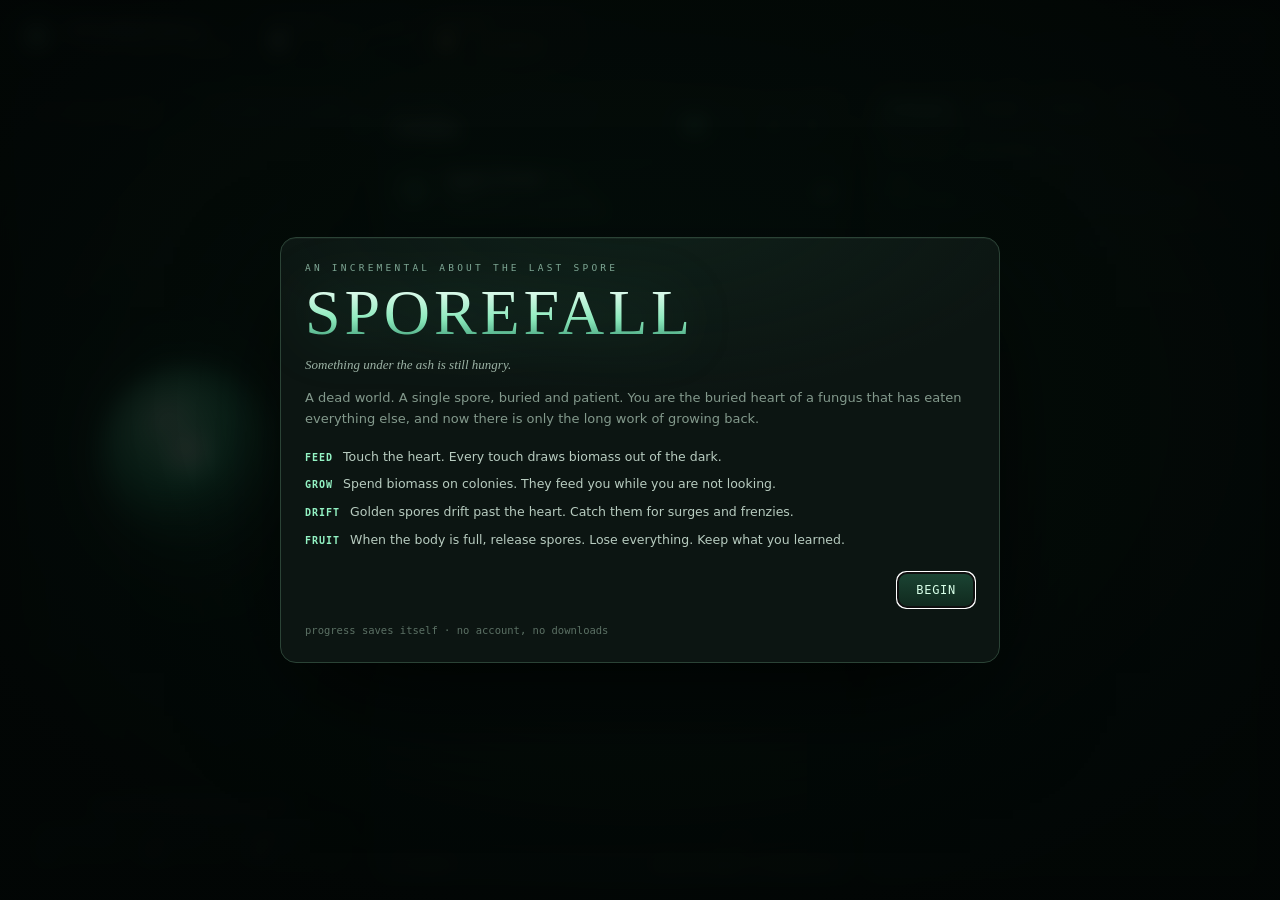
==== index.html @ b8cb83ef "Add SPOREFALL, an idle game about a buried heart The shell, styling, content data, engine, looping s" ====
<!DOCTYPE html>
<html lang="en">
<head>
<meta charset="utf-8" />
<meta name="viewport" content="width=device-width, initial-scale=1, viewport-fit=cover" />
<title>SPOREFALL — the last spore</title>
<meta name="description" content="A browser incremental about a fungus waking beneath a dead world." />
<link rel="stylesheet" href="css/style.css" />
<link rel="icon" href="data:image/svg+xml,%3Csvg xmlns='http://www.w3.org/2000/svg' viewBox='0 0 100 100'%3E%3Ccircle cx='50' cy='50' r='34' fill='%238ef0c0'/%3E%3Ccircle cx='50' cy='50' r='16' fill='%23070b0a'/%3E%3C/svg%3E" />
</head>
<body>

<canvas id="bg" aria-hidden="true"></canvas>
<div class="vignette" aria-hidden="true"></div>

<header class="topbar">
  <div class="brand">
    <div class="brand-mark" aria-hidden="true"><span></span></div>
    <div class="brand-text">
      <h1>SPOREFALL</h1>
      <p id="brandSub">a dead world, waking</p>
    </div>
  </div>

  <div class="resources">
    <div class="res res-main">
      <span class="res-label">Biomass</span>
      <strong id="biomass">0</strong>
      <span class="res-sub"><span id="bps">0</span>/s</span>
    </div>
    <div class="res res-spore" id="sporeWrap">
      <span class="res-label">Spores</span>
      <strong id="spores">0</strong>
      <span class="res-sub" id="sporeSub">permanent</span>
    </div>
  </div>

  <div class="top-actions">
    <div id="frenzyBadge" class="badge frenzy hidden"></div>
    <button id="autoBadge" class="badge ghost hidden" title="Auto-buy is active">auto</button>
    <button id="soundBtn" class="icon-btn" aria-label="Toggle sound and music" title="Toggle sound and music">♪</button>
    <button id="menuBtn" class="icon-btn" aria-label="Menu" title="Menu">⋯</button>
  </div>
</header>

<main class="layout">
  <!-- ── click stage ─────────────────────────────────────────────── -->
  <section class="panel stage" id="stage" aria-label="Feed the network">
    <div class="stage-top">
      <div class="eyebrow">the buried heart</div>
      <div class="stage-note" id="stageNote">tap the heart to feed</div>
    </div>

    <button class="orb-wrap" id="orb" aria-label="Feed the buried heart">
      <span class="orb-ring ring-1"></span>
      <span class="orb-ring ring-2"></span>
      <span class="orb-ring ring-3"></span>
      <span class="orb">
        <svg class="garden" id="garden" viewBox="0 0 200 200" aria-hidden="true"></svg>
        <span class="orb-core"></span>
        <span class="orb-vein v1"></span>
        <span class="orb-vein v2"></span>
        <span class="orb-vein v3"></span>
      </span>
    </button>

    <div class="whisper" id="whisper" aria-hidden="true"></div>

    <div class="stage-bottom">
      <div class="stat-chip"><span>click power</span><b id="clickPower">1</b></div>
      <div class="stat-chip"><span>colonies</span><b id="colonyCount">0</b></div>
      <div class="stat-chip"><span>drift</span><b id="driftCount">0</b></div>
    </div>

    <div class="drift-layer" id="driftLayer" aria-hidden="true"></div>
    <div class="float-layer" id="floatLayer" aria-hidden="true"></div>
  </section>

  <!-- ── colonies ────────────────────────────────────────────────── -->
  <section class="panel colonies" aria-label="Colonies">
    <div class="panel-head">
      <div>
        <div class="eyebrow">the body</div>
        <h2>Colonies</h2>
      </div>
      <div class="buy-modes" id="buyModes" role="group" aria-label="Buy amount">
        <button data-amount="1" class="active">×1</button>
        <button data-amount="10">×10</button>
        <button data-amount="100">×100</button>
        <button data-amount="max">MAX</button>
      </div>
    </div>
    <div class="colony-list" id="colonyList"></div>
    <div class="panel-foot" id="colonyFoot"></div>
  </section>

  <!-- ── side panel ──────────────────────────────────────────────── -->
  <aside class="panel side" aria-label="Upgrades, mutations and spores">
    <div class="tabs" id="tabs" role="tablist">
      <button class="tab active" data-tab="upgrades" role="tab">Upgrades</button>
      <button class="tab" data-tab="mutations" role="tab">Strain<span class="dot hidden"></span></button>
      <button class="tab" data-tab="spores" role="tab">Spores<span class="dot hidden"></span></button>
      <button class="tab" data-tab="goals" role="tab">Record</button>
    </div>

    <div class="tab-body" id="tabBody">
      <div class="tab-pane active" data-pane="upgrades">
        <div class="pane-note" id="upgradeNote">growth leaves scars worth keeping</div>
        <div class="upgrade-grid" id="upgradeList"></div>
      </div>

      <div class="tab-pane" data-pane="mutations">
        <div class="pane-note">the strain remembers what the body forgets</div>
        <div id="mutationList" class="mutation-list"></div>
      </div>

      <div class="tab-pane" data-pane="spores">
        <div class="fruit-box" id="fruitBox"></div>
        <div class="pane-note">spent on things the next body will know</div>
        <div class="spore-grid" id="sporeList"></div>
      </div>

      <div class="tab-pane" data-pane="goals">
        <div class="pane-note">what the world left behind</div>
        <div id="goalList" class="goal-list"></div>
        <div class="stats-block" id="statsBlock"></div>
      </div>
    </div>
  </aside>
</main>

<div class="toasts" id="toasts" aria-live="polite"></div>
<div class="modal-root" id="modalRoot" aria-hidden="true"></div>

<audio id="music" src="audio/sporefall.mp3" loop preload="auto"></audio>

<script src="js/data.js"></script>
<script src="js/game.js"></script>
</body>
</html>
---- css/style.css ----
/* ─────────────────────────────────────────────────────────────
   SPOREFALL — visual system
   ───────────────────────────────────────────────────────────── */

:root {
  --bg: #050908;
  --bg-2: #08110d;
  --panel: rgba(13, 22, 18, 0.74);
  --panel-solid: #0c1512;
  --line: #213229;
  --line-soft: #182620;
  --text: #e4efe8;
  --dim: #83998c;
  --dimmer: #5b7064;
  --green: #93f2c3;
  --green-2: #55c997;
  --green-3: #2d7d5f;
  --gold: #eacb85;
  --rust: #d9846b;
  --serif: "Iowan Old Style", "Palatino Linotype", Palatino, Georgia, serif;
  --sans: system-ui, -apple-system, "Segoe UI", Roboto, sans-serif;
  --mono: ui-monospace, "SF Mono", "Cascadia Mono", Consolas, monospace;
  --r: 14px;
  --shadow: 0 24px 60px -30px #000;
}

* { box-sizing: border-box; }

html, body { height: 100%; }

body {
  margin: 0;
  background:
    radial-gradient(1200px 700px at 12% -10%, #0d2119 0%, transparent 60%),
    radial-gradient(900px 600px at 95% 0%, #102019 0%, transparent 55%),
    radial-gradient(800px 900px at 50% 120%, #0a1a13 0%, transparent 60%),
    var(--bg);
  color: var(--text);
  font-family: var(--sans);
  font-size: 14px;
  -webkit-font-smoothing: antialiased;
  overflow: hidden;
}

#bg {
  position: fixed;
  inset: 0;
  width: 100%;
  height: 100%;
  pointer-events: none;
  opacity: 0.85;
  z-index: 0;
}

.vignette {
  position: fixed;
  inset: 0;
  pointer-events: none;
  z-index: 1;
  background:
    radial-gradient(120% 90% at 50% 40%, transparent 40%, rgba(0, 0, 0, 0.55) 100%);
}

::selection { background: transparent; color: inherit; }

/* scrollbars */
* { scrollbar-width: thin; scrollbar-color: #2a4034 transparent; }
*::-webkit-scrollbar { width: 9px; height: 9px; }
*::-webkit-scrollbar-thumb { background: #253a30; border-radius: 99px; border: 2px solid transparent; background-clip: padding-box; }
*::-webkit-scrollbar-thumb:hover { background: #355446; background-clip: padding-box; }
*::-webkit-scrollbar-track { background: transparent; }

/* ── topbar ─────────────────────────────────────────────────── */
.topbar {
  position: relative;
  z-index: 5;
  display: flex;
  align-items: center;
  gap: 20px;
  padding: 12px 18px;
  height: 74px;
  border-bottom: 1px solid var(--line-soft);
  background: linear-gradient(180deg, rgba(6, 12, 9, 0.85), rgba(6, 12, 9, 0.35));
  backdrop-filter: blur(14px);
}

.brand { display: flex; align-items: center; gap: 12px; min-width: 210px; }

.brand-mark {
  width: 38px; height: 38px;
  border-radius: 50%;
  display: grid; place-items: center;
  border: 1px solid var(--line);
  background: radial-gradient(circle at 50% 40%, #1c3a2c, #08120e 70%);
  box-shadow: inset 0 0 18px #4fe0a633, 0 0 22px -6px #4fe0a655;
}
.brand-mark span {
  width: 12px; height: 12px; border-radius: 50%;
  background: radial-gradient(circle at 40% 35%, #e9fff4, var(--green) 45%, #2b7a5d 100%);
  box-shadow: 0 0 14px #93f2c3aa;
  animation: breathe 5.5s ease-in-out infinite;
}

.brand-text h1 {
  margin: 0;
  font-family: var(--serif);
  font-size: 19px;
  font-weight: 500;
  letter-spacing: 0.22em;
  color: #f0f8f3;
  text-shadow: 0 0 22px #7ff0bd44;
}
.brand-text p {
  margin: 2px 0 0;
  font-size: 10.5px;
  letter-spacing: 0.16em;
  text-transform: uppercase;
  color: var(--dimmer);
}

.resources { display: flex; align-items: stretch; gap: 10px; margin-right: auto; }

.res {
  display: grid;
  grid-template-columns: auto auto;
  grid-template-rows: auto auto;
  column-gap: 10px;
  align-items: baseline;
  padding: 6px 16px 7px;
  border: 1px solid var(--line-soft);
  border-radius: 11px;
  background: linear-gradient(180deg, #0e1a15aa, #0a120f55);
  min-width: 158px;
}
.res-label {
  grid-column: 1 / -1;
  font-size: 9.5px;
  letter-spacing: 0.18em;
  text-transform: uppercase;
  color: var(--dimmer);
}
.res strong {
  font-family: var(--mono);
  font-size: 21px;
  font-weight: 600;
  letter-spacing: -0.02em;
  font-variant-numeric: tabular-nums;
  color: #f2fbf6;
}
.res-sub {
  font-family: var(--mono);
  font-size: 11px;
  color: var(--green-2);
  opacity: 0.85;
}
.res-spore strong { color: var(--gold); }
.res-spore { border-color: #3a3323; background: linear-gradient(180deg, #1a160c88, #0d0b0677); }
.res-spore .res-sub { color: #b9a274; }
.res.bump { animation: bump 0.32s ease; }

.top-actions { display: flex; align-items: center; gap: 8px; }

.icon-btn {
  width: 34px; height: 34px;
  border-radius: 9px;
  border: 1px solid var(--line);
  background: #0d1713;
  color: var(--dim);
  font-size: 15px;
  line-height: 1;
  cursor: pointer;
  transition: 0.16s ease;
}
.icon-btn:hover { color: var(--green); border-color: #33534455; background: #122019; }
.icon-btn.muted { color: var(--dimmer); opacity: 0.6; }

.badge {
  font-family: var(--mono);
  font-size: 11px;
  letter-spacing: 0.04em;
  padding: 6px 10px;
  border-radius: 8px;
  border: 1px solid #6a5a2c;
  color: var(--gold);
  background: #241d0eaa;
  white-space: nowrap;
}
.badge.ghost { border-color: var(--line); color: var(--dimmer); background: #0d1713; cursor: pointer; }

/* ── layout ─────────────────────────────────────────────────── */
.layout {
  position: relative;
  z-index: 2;
  display: grid;
  grid-template-columns: minmax(300px, 0.82fr) minmax(360px, 1.15fr) minmax(340px, 0.95fr);
  gap: 14px;
  padding: 14px 18px 18px;
  height: calc(100vh - 74px);
}

.panel {
  position: relative;
  border: 1px solid var(--line-soft);
  border-radius: var(--r);
  background: var(--panel);
  backdrop-filter: blur(12px);
  box-shadow: var(--shadow);
  overflow: hidden;
  min-height: 0;
}

.eyebrow {
  font-size: 9.5px;
  letter-spacing: 0.2em;
  text-transform: uppercase;
  color: var(--dimmer);
  font-family: var(--mono);
}

/* ── stage ──────────────────────────────────────────────────── */
.stage {
  display: flex;
  flex-direction: column;
  align-items: center;
  padding: 16px 14px 14px;
  background:
    radial-gradient(80% 60% at 50% 46%, #12241c99, transparent 70%),
    linear-gradient(180deg, #0a131055, #060d0a99);
  overflow: hidden;
  user-select: none;
}

.stage::after {
  content: "";
  position: absolute;
  inset: 0;
  pointer-events: none;
  background-image: url("data:image/svg+xml,%3Csvg xmlns='http://www.w3.org/2000/svg' width='120' height='120'%3E%3Cfilter id='n'%3E%3CfeTurbulence type='fractalNoise' baseFrequency='0.9' numOctaves='3'/%3E%3C/filter%3E%3Crect width='120' height='120' filter='url(%23n)' opacity='0.35'/%3E%3C/svg%3E");
  opacity: 0.035;
  mix-blend-mode: overlay;
}

.stage-top {
  width: 100%;
  display: flex;
  justify-content: space-between;
  align-items: center;
  gap: 10px;
  position: relative;
  z-index: 3;
}
.stage-note {
  font-size: 10.5px;
  color: var(--dimmer);
  font-family: var(--mono);
  letter-spacing: 0.02em;
  text-align: right;
}

.orb-wrap {
  position: relative;
  flex: 1;
  width: 100%;
  min-height: 0;
  display: grid;
  place-items: center;
  background: none;
  border: 0;
  padding: 0;
  cursor: pointer;
  -webkit-tap-highlight-color: transparent;
  z-index: 2;
}

.orb {
  position: relative;
  width: min(58%, 240px);
  aspect-ratio: 1;
  border-radius: 50%;
  background:
    radial-gradient(circle at 38% 30%, #d8ffee 0%, #7de9b9 16%, #35a97c 38%, #144534 62%, #07120e 82%);
  box-shadow:
    inset 0 0 40px #0b2419,
    inset 0 0 100px #6ff0bd44,
    0 0 40px #4fe0a633,
    0 0 110px #2fbb8a22;
  transition: transform 0.09s cubic-bezier(0.2, 0.8, 0.3, 1), filter 0.2s ease;
  animation: breathe 7s ease-in-out infinite;
  overflow: hidden;
}
.orb-wrap:hover .orb { filter: brightness(1.1); }
.orb-wrap.pressed .orb { transform: scale(0.955) translateY(1px); }

.orb-core {
  position: absolute;
  inset: 34%;
  border-radius: 50%;
  background: radial-gradient(circle at 45% 40%, #fbfffd, #b8ffe0 30%, #49d6a1 70%, #1a6d4f 100%);
  filter: blur(3px);
  opacity: 0.92;
  animation: corePulse 3.2s ease-in-out infinite;
}

.orb-vein {
  position: absolute;
  border-radius: 50%;
  border: 1px solid #d3ffeccc;
  opacity: 0.22;
  filter: blur(0.4px);
}
.v1 { inset: 16%; border-left-color: transparent; border-bottom-color: transparent; transform: rotate(24deg); }
.v2 { inset: 26%; border-right-color: transparent; border-top-color: transparent; transform: rotate(-40deg); }
.v3 {
  width: 30%; height: 30%; top: 8%; left: 20%;
  border-top-color: transparent; border-right-color: transparent; opacity: 0.16;
}

/* the colony garden etched into the heart */
.garden {
  position: absolute;
  inset: 0;
  width: 100%;
  height: 100%;
  pointer-events: none;
  overflow: visible;
}
.garden text { font-family: var(--sans); }
.garden .garden-spin {
  transform-origin: 100px 100px;
  animation: gardenSpin 210s linear infinite;
}
.garden .garden-sway {
  transform-origin: 100px 100px;
  animation: gardenSway 34s ease-in-out infinite alternate;
}
.garden .hypha { stroke-dasharray: 1; }
/* each arm breathes on its own slow clock so the ring never moves as one piece */
.garden .arm {
  transform-origin: 100px 100px;
  animation: armSway var(--arm-dur, 15s) ease-in-out var(--arm-delay, 0s) infinite alternate;
}
.garden .arm.fresh {
  animation: armFade 0.9s ease-out both,
    armSway var(--arm-dur, 15s) ease-in-out var(--arm-delay, 0s) infinite alternate;
}
.garden .arm.fresh .hypha { animation: armGrow 1.15s cubic-bezier(0.2, 0.7, 0.2, 1) both; }
@keyframes armGrow { from { stroke-dashoffset: 1; } to { stroke-dashoffset: 0; } }
@keyframes armFade { from { opacity: 0; } to { opacity: 1; } }
@keyframes gardenSpin { to { transform: rotate(360deg); } }
@keyframes gardenSway {
  from { transform: rotate(-2.6deg) scale(0.995); }
  to { transform: rotate(2.6deg) scale(1.005); }
}
@keyframes armSway {
  from { transform: rotate(-1.2deg); }
  to { transform: rotate(1.2deg); }
}

.orb-ring {
  position: absolute;
  border-radius: 50%;
  border: 1px solid #4dd3a433;
  pointer-events: none;
}
.ring-1 { width: min(70%, 290px); aspect-ratio: 1; animation: spin 46s linear infinite; border-style: dashed; border-color: #6fe9bc26; }
.ring-2 { width: min(84%, 350px); aspect-ratio: 1; animation: spin 78s linear infinite reverse; border-color: #6fe9bc14; }
.ring-3 { width: min(56%, 230px); aspect-ratio: 1; border-color: #6fe9bc1f; box-shadow: 0 0 60px #47d2a30f inset; }

.whisper {
  position: relative;
  z-index: 3;
  min-height: 32px;
  display: grid;
  place-items: center;
  text-align: center;
  padding: 4px 10px 8px;
  font-family: var(--serif);
  font-style: italic;
  font-size: 11.5px;
  line-height: 1.4;
  color: #7e9587;
  opacity: 0;
  transition: opacity 0.9s ease;
  max-width: 92%;
}
.whisper.show { opacity: 0.9; }

.stage-bottom {
  display: flex;
  gap: 8px;
  width: 100%;
  position: relative;
  z-index: 3;
}
.stat-chip {
  flex: 1;
  border: 1px solid var(--line-soft);
  border-radius: 10px;
  padding: 7px 9px;
  background: #09131088;
  display: flex;
  flex-direction: column;
  gap: 2px;
  min-width: 0;
}
.stat-chip span {
  font-size: 8.5px;
  letter-spacing: 0.14em;
  text-transform: uppercase;
  color: var(--dimmer);
  white-space: nowrap;
}
.stat-chip b {
  font-family: var(--mono);
  font-size: 12.5px;
  font-weight: 500;
  color: #d9ece2;
  overflow: hidden;
  text-overflow: ellipsis;
}

.drift-layer, .float-layer {
  position: absolute;
  inset: 0;
  pointer-events: none;
  overflow: hidden;
  z-index: 4;
}

.drift {
  position: absolute;
  width: 46px; height: 46px;
  margin: -23px 0 0 -23px;
  border-radius: 50%;
  pointer-events: auto;
  cursor: pointer;
  background: radial-gradient(circle at 40% 35%, #fffdf1, #ffe9a8 30%, #d9ac4c 58%, #6a4c14 100%);
  box-shadow: 0 0 18px #ffd97a99, 0 0 46px #ffcf6a55;
  animation: driftPulse 1.6s ease-in-out infinite;
  border: 0;
  padding: 0;
}
.drift::after {
  content: "";
  position: absolute;
  inset: -9px;
  border-radius: 50%;
  border: 1px solid #ffe9a877;
  animation: driftRing 1.9s ease-out infinite;
}
.drift.green { background: radial-gradient(circle at 40% 35%, #ffffff, #c6ffe8 30%, #63e4b4 60%, #1d6a4f 100%); box-shadow: 0 0 18px #93f2c3aa, 0 0 46px #4fe0a366; }
.drift.green::after { border-color: #a9ffe0aa; }

.float-num {
  position: absolute;
  font-family: var(--mono);
  font-size: 14px;
  color: var(--green);
  text-shadow: 0 0 12px #62e6b488;
  pointer-events: none;
  animation: floatUp 1.05s ease-out forwards;
  white-space: nowrap;
}
.float-num.gold { color: var(--gold); text-shadow: 0 0 14px #ffd77a88; }
.float-num.prod { color: #a9f5d2; font-size: 12px; text-shadow: 0 0 14px #6ff0bd88; opacity: 0.95; }

/* click impact — size, count and brightness all ride on production */
.click-flare {
  position: absolute;
  width: var(--f, 120px);
  height: var(--f, 120px);
  margin: calc(var(--f, 120px) / -2) 0 0 calc(var(--f, 120px) / -2);
  border-radius: 50%;
  pointer-events: none;
  background: radial-gradient(circle, #f2fffa99 0%, #8ff5c855 28%, transparent 68%);
  opacity: 0;
  animation: flareOut 0.55s ease-out forwards;
}
@keyframes flareOut {
  0% { transform: scale(0.35); opacity: 0.9; }
  100% { transform: scale(1.25); opacity: 0; }
}

.shock {
  position: absolute;
  width: 24px;
  height: 24px;
  margin: -12px 0 0 -12px;
  border-radius: 50%;
  border: 1px solid #b6ffe2cc;
  box-shadow: 0 0 16px #6ff0bd66, inset 0 0 12px #6ff0bd44;
  pointer-events: none;
  opacity: 0;
  animation: shockOut 0.8s cubic-bezier(0.16, 0.75, 0.25, 1) forwards;
}
@keyframes shockOut {
  0% { transform: scale(0.45); opacity: 0.9; }
  55% { opacity: 0.45; }
  100% { transform: scale(var(--s, 6)); opacity: 0; }
}

.spark {
  position: absolute;
  width: var(--sz, 2px);
  height: var(--sz, 2px);
  margin: calc(var(--sz, 2px) / -2) 0 0 calc(var(--sz, 2px) / -2);
  border-radius: 50%;
  background: #ccffe9;
  box-shadow: 0 0 6px #8dffcbcc;
  pointer-events: none;
  animation: sparkFly var(--dur, 600ms) cubic-bezier(0.15, 0.7, 0.3, 1) forwards;
}
.spark.gold { background: #ffe8b4; box-shadow: 0 0 7px #ffd77acc; }
@keyframes sparkFly {
  0% { transform: translate(0, 0) scale(1); opacity: 1; }
  100% { transform: translate(var(--dx), var(--dy)) scale(0.15); opacity: 0; }
}

.orb-wrap.hit .orb { filter: brightness(calc(1.02 + var(--hit, 0) * 0.5)) saturate(calc(1 + var(--hit, 0) * 0.25)); }

/* ── spore release ─────────────────────────────────────────── */
.release-layer {
  position: fixed;
  inset: 0;
  z-index: 60;
  pointer-events: none;
  overflow: hidden;
}
.release-flash {
  position: absolute;
  inset: 0;
  background: radial-gradient(circle at var(--cx, 50%) var(--cy, 50%), #ffeec077 0%, #d8ffbe2e 34%, transparent 68%);
  opacity: 0;
  animation: releaseFlash 1.9s ease-out forwards;
}
@keyframes releaseFlash {
  0% { opacity: 0; }
  12% { opacity: 1; }
  100% { opacity: 0; }
}
.release-spore {
  position: absolute;
  width: var(--sz, 4px);
  height: var(--sz, 4px);
  border-radius: 50%;
  background: radial-gradient(circle at 38% 32%, #ffffff, #c4ffe6 42%, #46c996 100%);
  box-shadow: 0 0 9px #7ff0c2aa;
  opacity: 0;
  animation: sporeDrift var(--dur, 2000ms) cubic-bezier(0.15, 0.6, 0.3, 1) var(--delay, 0ms) forwards;
}
.release-spore.gold {
  background: radial-gradient(circle at 38% 32%, #fffdf2, #ffe6ad 42%, #c99a3f 100%);
  box-shadow: 0 0 11px #ffd77aaa;
}
@keyframes sporeDrift {
  0% { transform: translate(-50%, -50%) scale(0.3); opacity: 0; }
  9% { opacity: 1; }
  72% { opacity: 0.75; }
  100% { transform: translate(calc(-50% + var(--dx, 0px)), calc(-50% + var(--dy, -120px))) scale(1); opacity: 0; }
}
.release-word {
  position: absolute;
  left: 50%;
  top: 33%;
  transform: translate(-50%, -50%);
  font-family: var(--serif);
  font-size: clamp(24px, 5vw, 46px);
  letter-spacing: 0.3em;
  text-transform: uppercase;
  color: #ffefc6;
  text-shadow: 0 0 44px #ffd77a88, 0 0 90px #ffcf6a44;
  white-space: nowrap;
  opacity: 0;
  animation: releaseWord 3s ease-out forwards;
}
.release-gain {
  position: absolute;
  left: 50%;
  top: calc(33% + 54px);
  transform: translate(-50%, -50%);
  font-family: var(--mono);
  font-size: 13px;
  letter-spacing: 0.14em;
  text-transform: uppercase;
  color: var(--gold);
  opacity: 0;
  animation: releaseWord 3s 0.15s ease-out forwards;
}
@keyframes releaseWord {
  0% { opacity: 0; transform: translate(-50%, -50%) scale(0.92); letter-spacing: 0.2em; }
  18% { opacity: 1; }
  60% { opacity: 0.9; }
  100% { opacity: 0; transform: translate(-50%, -50%) scale(1.04); }
}

/* ── colonies ───────────────────────────────────────────────── */
.colonies { display: flex; flex-direction: column; }

.panel-head {
  display: flex;
  align-items: flex-end;
  justify-content: space-between;
  gap: 12px;
  padding: 14px 16px 12px;
  border-bottom: 1px solid var(--line-soft);
}
.panel-head h2 {
  margin: 3px 0 0;
  font-family: var(--serif);
  font-weight: 500;
  font-size: 20px;
  letter-spacing: -0.01em;
}

.buy-modes { display: flex; gap: 3px; background: #080f0c; border: 1px solid var(--line-soft); padding: 3px; border-radius: 9px; }
.buy-modes button {
  border: 0;
  background: transparent;
  color: var(--dimmer);
  font-family: var(--mono);
  font-size: 10.5px;
  padding: 5px 8px;
  border-radius: 6px;
  cursor: pointer;
  letter-spacing: 0.02em;
}
.buy-modes button:hover { color: var(--text); background: #14231c; }
.buy-modes button.active { background: #1d3a2d; color: var(--green); box-shadow: inset 0 0 0 1px #2f5a4600; }

.colony-list {
  flex: 1;
  overflow-y: auto;
  padding: 8px;
  display: flex;
  flex-direction: column;
  gap: 6px;
  min-height: 0;
}

.colony {
  position: relative;
  display: grid;
  grid-template-columns: 42px 1fr auto;
  gap: 10px;
  align-items: center;
  padding: 9px 10px;
  border: 1px solid var(--line-soft);
  border-radius: 11px;
  background: linear-gradient(180deg, #0d171277, #0a120e66);
  cursor: pointer;
  text-align: left;
  width: 100%;
  color: inherit;
  font: inherit;
  transition: border-color 0.15s ease, background 0.15s ease, transform 0.1s ease;
}
.colony:hover { border-color: #2d4b3c; background: #101d17aa; }
.colony:active { transform: scale(0.995); }
.colony.affordable { border-color: #2c5342; box-shadow: 0 0 0 1px #2f6a4f22, inset 0 0 24px #16403026; }
.colony.affordable .colony-cost { color: var(--green); }
.colony.locked { opacity: 0.5; cursor: not-allowed; filter: saturate(0.5); }
.colony.locked:hover { border-color: var(--line-soft); background: #0a120e66; }
.colony.maxed { opacity: 0.55; }

.colony-icon {
  width: 42px; height: 42px;
  border-radius: 10px;
  display: grid; place-items: center;
  font-size: 19px;
  border: 1px solid #24382c;
  background: radial-gradient(circle at 50% 30%, #1b3327, #0a1410);
  color: var(--green);
  text-shadow: 0 0 12px #6ff0bd66;
}
.colony:nth-child(3n+2) .colony-icon { color: #a9d7f0; }
.colony:nth-child(3n+3) .colony-icon { color: #d9c58f; }

.colony-main { min-width: 0; display: flex; flex-direction: column; gap: 3px; }
.colony-name-row { display: flex; align-items: baseline; gap: 7px; min-width: 0; }
.colony-name {
  font-size: 13px;
  font-weight: 500;
  color: #e9f4ee;
  white-space: nowrap;
  overflow: hidden;
  text-overflow: ellipsis;
  min-width: 0;
}
.colony-mult {
  font-family: var(--mono);
  font-size: 9.5px;
  line-height: 1.5;
  color: var(--green);
  background: #10251c;
  border: 1px solid #294536;
  border-radius: 4px;
  padding: 0 4px;
  flex: none;
}
.colony-owned {
  font-family: var(--mono);
  font-size: 10.5px;
  color: var(--dimmer);
  background: #141f19;
  border-radius: 5px;
  padding: 1px 5px;
  flex: none;
}
.colony-owned.hot { color: var(--green); }
.colony-flavor {
  font-size: 10.5px;
  color: var(--dimmer);
  white-space: nowrap;
  overflow: hidden;
  text-overflow: ellipsis;
  font-style: italic;
  font-family: var(--serif);
  max-width: 100%;
}
.colony-meta {
  display: flex;
  align-items: center;
  gap: 7px;
  font-family: var(--mono);
  font-size: 10px;
  color: var(--dim);
  min-width: 0;
}
.colony-prod { color: var(--green-2); white-space: nowrap; overflow: hidden; text-overflow: ellipsis; }
.colony-prod.preview { color: #7fb7a0; }
.colony-prod em { font-style: normal; font-size: 8.5px; letter-spacing: 0.04em; color: var(--dimmer); text-transform: uppercase; }
.colony-meta .ms { flex: none; color: var(--dimmer); font-size: 9px; }

.milestone {
  position: relative;
  flex: 0 0 44px;
  height: 3px;
  border-radius: 99px;
  background: #16241d;
  overflow: hidden;
}
.milestone i {
  position: absolute; inset: 0 auto 0 0;
  background: linear-gradient(90deg, #2d7d5f, var(--green));
  border-radius: 99px;
  transition: width 0.25s ease;
}

.colony-right { display: flex; flex-direction: column; align-items: flex-end; gap: 3px; }
.colony-cost {
  font-family: var(--mono);
  font-size: 12.5px;
  color: #cfe0d6;
  font-variant-numeric: tabular-nums;
}
.colony-cost small { font-size: 9px; color: var(--dimmer); margin-right: 2px; }
.panel-foot {
  padding: 9px 16px;
  border-top: 1px solid var(--line-soft);
  font-family: var(--mono);
  font-size: 10px;
  color: var(--dimmer);
  display: flex;
  justify-content: space-between;
  gap: 10px;
}

/* ── side panel ─────────────────────────────────────────────── */
.side { display: flex; flex-direction: column; }

.tabs {
  display: flex;
  border-bottom: 1px solid var(--line-soft);
  padding: 0 6px;
  gap: 2px;
  flex: none;
}
.tab {
  border: 0;
  background: transparent;
  color: var(--dimmer);
  font-size: 11.5px;
  letter-spacing: 0.08em;
  text-transform: uppercase;
  padding: 13px 10px 11px;
  cursor: pointer;
  border-bottom: 1.5px solid transparent;
  position: relative;
  font-family: var(--sans);
}
.tab:hover { color: var(--text); }
.tab.active { color: var(--green); border-bottom-color: var(--green); }
.tab .dot {
  position: absolute;
  top: 9px; right: 3px;
  width: 5px; height: 5px;
  border-radius: 50%;
  background: var(--gold);
  box-shadow: 0 0 8px var(--gold);
}

.tab-body { flex: 1; overflow-y: auto; min-height: 0; }
.tab-pane { display: none; padding: 12px; }
.tab-pane.active { display: block; }

.pane-note {
  font-family: var(--serif);
  font-style: italic;
  font-size: 11.5px;
  color: var(--dimmer);
  margin: 0 2px 10px;
  line-height: 1.4;
}

.upgrade-grid { display: grid; grid-template-columns: repeat(2, minmax(0, 1fr)); gap: 7px; }

.up {
  position: relative;
  text-align: left;
  border: 1px solid var(--line-soft);
  background: linear-gradient(170deg, #0f1a15, #0a120e);
  border-radius: 10px;
  padding: 9px 10px;
  cursor: pointer;
  color: inherit;
  font: inherit;
  display: flex;
  flex-direction: column;
  gap: 4px;
  min-height: 92px;
  transition: 0.15s ease;
  overflow: hidden;
}
.up:hover { border-color: #2e4d3d; }
.up.affordable { border-color: #3a6b53; background: linear-gradient(170deg, #132b21, #0b1611); }
.up.affordable .up-cost { color: var(--green); }
.up.locked { opacity: 0.42; cursor: default; }
.up.poor { opacity: 0.72; }
.up-name { font-size: 11.5px; color: #e6f1ea; line-height: 1.25; font-weight: 500; padding-right: 16px; }
.up-desc { font-size: 10px; color: var(--dim); line-height: 1.35; flex: 1; }
.up-cost { font-family: var(--mono); font-size: 10.5px; color: #c2d4c8; display: flex; align-items: center; gap: 3px; }
.up-tier {
  position: absolute; top: 8px; right: 8px;
  font-size: 8px; font-family: var(--mono);
  color: var(--green-3);
  letter-spacing: 0.06em;
  text-transform: uppercase;
}
.up.req { font-family: var(--mono); font-size: 9px; color: var(--dimmer); }
.glyph { font-size: 9px; opacity: 0.6; }

.empty {
  font-family: var(--serif);
  font-style: italic;
  color: var(--dimmer);
  text-align: center;
  padding: 26px 12px;
  font-size: 12px;
  line-height: 1.6;
}

/* mutations */
.mutation-list { display: flex; flex-direction: column; gap: 7px; }
.mut {
  border: 1px solid #2a3a2b;
  border-radius: 10px;
  padding: 9px 11px;
  background: linear-gradient(160deg, #13201a, #0a120e);
  display: flex;
  gap: 9px;
  align-items: flex-start;
}
.mut-mark {
  width: 7px; height: 7px;
  margin-top: 5px;
  border-radius: 2px;
  transform: rotate(45deg);
  background: var(--green-2);
  box-shadow: 0 0 8px #55c99788;
  flex: none;
}
.mut.rare .mut-mark { background: var(--gold); box-shadow: 0 0 9px #eacb8599; }
.mut.uncommon .mut-mark { background: #8fcfe8; box-shadow: 0 0 9px #8fcfe899; }
.mut-name { font-size: 12px; color: #edf7f1; }
.mut-desc { font-size: 10.5px; color: var(--dim); margin-top: 2px; line-height: 1.35; }
.mut-rarity { font-family: var(--mono); font-size: 8.5px; letter-spacing: 0.12em; text-transform: uppercase; color: var(--dimmer); margin-left: auto; flex: none; padding-top: 3px; }

.draft-count {
  font-family: var(--mono);
  font-size: 10px;
  color: var(--gold);
  border: 1px dashed #574a29;
  border-radius: 8px;
  padding: 8px 10px;
  margin-bottom: 8px;
  display: flex;
  justify-content: space-between;
  align-items: center;
  gap: 8px;
}

/* spores tree */
.fruit-box {
  border: 1px solid #3b3524;
  border-radius: 11px;
  padding: 11px 12px;
  background:
    radial-gradient(120% 120% at 0% 0%, #241d0c88, transparent 60%),
    #0b1310;
  margin-bottom: 12px;
  display: flex;
  flex-direction: column;
  gap: 8px;
}
.fruit-head { display: flex; justify-content: space-between; align-items: baseline; gap: 8px; }
.fruit-head strong { font-family: var(--serif); font-weight: 500; font-size: 14px; color: var(--gold); letter-spacing: 0.02em; }
.fruit-head span { font-family: var(--mono); font-size: 10px; color: #b3a073; }
.fruit-bar { height: 4px; border-radius: 99px; background: #201b0e; overflow: hidden; }
.fruit-bar i { display: block; height: 100%; background: linear-gradient(90deg, #8a6d2c, var(--gold)); transition: width 0.3s ease; }
.fruit-note { font-size: 10.5px; color: var(--dim); line-height: 1.4; }
.fruit-btn {
  border: 1px solid #6c5a2d;
  background: linear-gradient(180deg, #332a12, #211b0c);
  color: var(--gold);
  padding: 8px 12px;
  border-radius: 8px;
  font-family: var(--mono);
  font-size: 11px;
  cursor: pointer;
  letter-spacing: 0.04em;
  transition: 0.15s ease;
}
.fruit-btn:hover:not(:disabled) { background: linear-gradient(180deg, #443818, #2a2210); box-shadow: 0 0 22px -6px #eacb8566; }
.fruit-btn:disabled { opacity: 0.45; cursor: not-allowed; }

.spore-grid { display: grid; grid-template-columns: repeat(2, minmax(0, 1fr)); gap: 7px; }
.spore-node {
  border: 1px solid #2a2a22;
  border-radius: 10px;
  padding: 9px 10px;
  background: linear-gradient(170deg, #131812, #0a100d);
  cursor: pointer;
  text-align: left;
  color: inherit;
  font: inherit;
  display: flex;
  flex-direction: column;
  gap: 4px;
  min-height: 96px;
  transition: 0.15s ease;
}
.spore-node:hover { border-color: #4a4329; }
.spore-node.affordable { border-color: #6d5c2f; background: linear-gradient(170deg, #211d10, #0d130f); }
.spore-node.affordable .spore-cost { color: var(--gold); }
.spore-node.maxed { opacity: 0.5; cursor: default; }
.spore-node.poor { opacity: 0.8; }
.spore-name { font-size: 11.5px; color: #f0ecdc; display: flex; justify-content: space-between; gap: 6px; align-items: baseline; }
.spore-name b { font-family: var(--mono); font-size: 9px; font-weight: 400; color: var(--dimmer); }
.spore-desc { font-size: 10px; color: var(--dim); line-height: 1.35; flex: 1; }
.spore-cost { font-family: var(--mono); font-size: 10px; color: #b3a273; }
.pips { display: flex; gap: 3px; }
.pips i { width: 100%; height: 2px; background: #2a2a20; border-radius: 2px; }
.pips i.on { background: var(--gold); box-shadow: 0 0 5px #eacb8577; }

/* goals */
.goal-list { display: flex; flex-direction: column; gap: 5px; }
.goal {
  display: flex;
  align-items: center;
  gap: 9px;
  padding: 7px 9px;
  border-radius: 8px;
  border: 1px solid var(--line-soft);
  background: #0b1410;
  opacity: 0.55;
}
.goal.done { opacity: 1; border-color: #2b4a39; background: #0e1b15; }
.goal-tick {
  width: 16px; height: 16px;
  border-radius: 50%;
  border: 1px solid #34483b;
  display: grid; place-items: center;
  font-size: 9px;
  color: var(--dimmer);
  flex: none;
}
.goal.done .goal-tick { border-color: #3d7d5e; color: var(--green); background: #10291e; }
.goal-text { font-size: 11.5px; color: #d5e4da; }
.goal-text small { display: block; font-size: 9.5px; color: var(--dimmer); font-family: var(--mono); margin-top: 1px; }
.goal-bonus { margin-left: auto; font-family: var(--mono); font-size: 9.5px; color: var(--green-3); flex: none; }

.stats-block {
  margin-top: 14px;
  border-top: 1px solid var(--line-soft);
  padding-top: 10px;
  display: grid;
  grid-template-columns: 1fr auto;
  gap: 5px 12px;
  font-family: var(--mono);
  font-size: 10.5px;
  color: var(--dim);
}
.stats-block b { color: #cfe1d6; font-weight: 500; text-align: right; }

/* ── toasts ─────────────────────────────────────────────────── */
.toasts {
  position: fixed;
  right: 18px;
  bottom: 18px;
  display: flex;
  flex-direction: column;
  gap: 7px;
  z-index: 40;
  pointer-events: none;
  max-width: 300px;
}
.toast {
  border: 1px solid #33513f;
  background: #0c1a14ee;
  border-radius: 9px;
  padding: 8px 12px;
  font-size: 11.5px;
  color: #d8ece0;
  box-shadow: 0 14px 30px -14px #000;
  animation: toastIn 0.3s ease, toastOut 0.45s ease 3.4s forwards;
  backdrop-filter: blur(8px);
  border-left: 2px solid var(--green-2);
}
.toast.gold { border-color: #5a4a24; border-left-color: var(--gold); color: #f4e6c6; }
.toast.mut { border-color: #2c4a56; border-left-color: #8fcfe8; }

/* ── modal ──────────────────────────────────────────────────── */
.modal-root {
  position: fixed;
  inset: 0;
  z-index: 50;
  display: none;
  align-items: center;
  justify-content: center;
  padding: 20px;
  background: radial-gradient(60% 60% at 50% 45%, #04100bcc, #020605ee);
  backdrop-filter: blur(9px);
}
.modal-root.open { display: flex; animation: fade 0.25s ease; }

.modal {
  width: min(720px, 100%);
  max-height: 88vh;
  overflow-y: auto;
  border: 1px solid #2b4336;
  border-radius: 16px;
  background:
    radial-gradient(100% 80% at 50% -10%, #14312466, transparent 60%),
    var(--panel-solid);
  padding: 24px;
  box-shadow: 0 40px 120px -30px #000, inset 0 1px 0 #ffffff0a;
  animation: modalIn 0.32s cubic-bezier(0.2, 0.9, 0.25, 1);
}
.modal h2 {
  font-family: var(--serif);
  font-weight: 500;
  font-size: 26px;
  margin: 6px 0 8px;
  letter-spacing: 0.01em;
}
.modal p { color: var(--dim); font-size: 13px; line-height: 1.6; margin: 0 0 12px; }
.modal .flavor { font-family: var(--serif); font-style: italic; color: #9db3a6; }

.btn {
  border: 1px solid #3b6a53;
  background: linear-gradient(180deg, #1b4433, #10291e);
  color: #d8ffe9;
  padding: 10px 18px;
  border-radius: 9px;
  font-size: 12px;
  letter-spacing: 0.06em;
  text-transform: uppercase;
  cursor: pointer;
  font-family: var(--mono);
  transition: 0.16s ease;
}
.btn:hover { background: linear-gradient(180deg, #245640, #143424); box-shadow: 0 0 30px -8px #4fe0a366; }
.btn.ghost { background: transparent; border-color: var(--line); color: var(--dim); }
.btn.ghost:hover { color: var(--text); border-color: #3b5a49; box-shadow: none; }
.btn.danger { border-color: #6a3730; background: #2a1512; color: #f0b4a4; }
.btn.danger:hover { background: #3a1c17; box-shadow: none; }

.choices { display: grid; grid-template-columns: repeat(3, 1fr); gap: 10px; margin: 16px 0 8px; }
.choice {
  position: relative;
  border: 1px solid #2e4034;
  border-radius: 12px;
  background: linear-gradient(175deg, #101d17, #0a120e);
  padding: 14px;
  text-align: left;
  color: inherit;
  font: inherit;
  cursor: pointer;
  display: flex;
  flex-direction: column;
  gap: 7px;
  transition: 0.18s ease;
  overflow: hidden;
}
.choice::before {
  content: "";
  position: absolute;
  inset: 0;
  background: radial-gradient(80% 50% at 50% 0%, #56e5ac1f, transparent 70%);
  opacity: 0;
  transition: 0.2s;
}
.choice:hover { border-color: #548a6d; transform: translateY(-2px); box-shadow: 0 18px 40px -24px #4fe0a3aa; }
.choice:hover::before { opacity: 1; }
.choice.rare { border-color: #5d4c25; background: linear-gradient(175deg, #1c1809, #0b110e); }
.choice.rare:hover { border-color: var(--gold); box-shadow: 0 18px 40px -24px #eacb85aa; }
.choice.uncommon { border-color: #2c4a56; background: linear-gradient(175deg, #0d1a20, #0a1210); }
.choice.uncommon:hover { border-color: #7bbdd6; box-shadow: 0 18px 40px -24px #8fcfe8aa; }
.choice-kind {
  font-family: var(--mono);
  font-size: 8.5px;
  letter-spacing: 0.15em;
  text-transform: uppercase;
  color: var(--dimmer);
}
.choice.rare .choice-kind { color: #c9ab68; }
.choice.uncommon .choice-kind { color: #8fcfe8; }
.choice-name { font-family: var(--serif); font-size: 17px; color: #f2fbf6; }
.choice-desc { font-size: 11.5px; color: var(--dim); line-height: 1.45; flex: 1; }
.choice-pick {
  font-family: var(--mono);
  font-size: 9px;
  letter-spacing: 0.1em;
  text-transform: uppercase;
  color: var(--green-3);
  border-top: 1px solid #1f2f26;
  padding-top: 7px;
}

.modal-actions { display: flex; gap: 9px; justify-content: flex-end; margin-top: 16px; flex-wrap: wrap; }
.modal-grid { display: grid; grid-template-columns: 1fr 1fr; gap: 10px 18px; margin: 14px 0; }
.modal-grid div { display: flex; flex-direction: column; gap: 2px; }
.modal-grid span { font-size: 9.5px; text-transform: uppercase; letter-spacing: 0.12em; color: var(--dimmer); font-family: var(--mono); }
.modal-grid b { font-family: var(--mono); font-size: 14px; color: var(--text); font-weight: 500; }

.intro-eyebrow { color: #7fa694; letter-spacing: 0.34em; }
.modal h2.intro-title {
  font-family: var(--serif);
  font-size: clamp(38px, 6.4vw, 64px);
  line-height: 0.95;
  margin: 10px 0 12px;
  font-weight: 400;
  letter-spacing: 0.06em;
  background: linear-gradient(180deg, #f4fff9, #8ce9bc 60%, #3d9a76);
  -webkit-background-clip: text;
  background-clip: text;
  color: transparent;
  filter: drop-shadow(0 0 30px #4fe0a344);
}
.intro-rules { display: flex; flex-direction: column; gap: 9px; margin: 18px 0 22px; }
.rule { display: flex; gap: 10px; align-items: baseline; font-size: 12.5px; color: #b8ccc0; line-height: 1.5; }
.rule b { color: var(--green); font-family: var(--mono); font-size: 10px; letter-spacing: 0.1em; }

/* ── animations ─────────────────────────────────────────────── */
@keyframes breathe {
  0%, 100% { transform: scale(1); }
  50% { transform: scale(1.028); }
}
@keyframes corePulse {
  0%, 100% { opacity: 0.78; transform: scale(1); }
  50% { opacity: 1; transform: scale(1.06); }
}
@keyframes spin { to { transform: rotate(360deg); } }
@keyframes bump { 0% { transform: scale(1); } 35% { transform: scale(1.06); } 100% { transform: scale(1); } }
@keyframes floatUp {
  0% { opacity: 0; transform: translate(-50%, 0) scale(0.9); }
  18% { opacity: 1; transform: translate(-50%, -12px) scale(1); }
  100% { opacity: 0; transform: translate(-50%, -74px) scale(1); }
}
@keyframes driftPulse {
  0%, 100% { transform: scale(1); }
  50% { transform: scale(1.16); }
}
@keyframes driftRing {
  0% { transform: scale(0.9); opacity: 0.9; }
  100% { transform: scale(1.9); opacity: 0; }
}
@keyframes toastIn { from { opacity: 0; transform: translateX(20px); } to { opacity: 1; transform: none; } }
@keyframes toastOut { to { opacity: 0; transform: translateX(24px); } }
@keyframes fade { from { opacity: 0; } to { opacity: 1; } }
@keyframes modalIn { from { opacity: 0; transform: translateY(14px) scale(0.985); } to { opacity: 1; transform: none; } }
@keyframes pulseGlow {
  0%, 100% { box-shadow: 0 0 18px #ffd97a99, 0 0 46px #ffcf6a55; }
  50% { box-shadow: 0 0 30px #ffe9a8cc, 0 0 70px #ffcf6a88; }
}

.hidden { display: none !important; }

/* ── responsive ─────────────────────────────────────────────── */
@media (max-width: 1180px) {
  .layout { grid-template-columns: minmax(260px, 0.8fr) minmax(330px, 1.15fr) minmax(300px, 0.95fr); }
  .res { min-width: 132px; padding: 5px 12px 6px; }
  .brand { min-width: 0; }
  .brand-text p { display: none; }
}

@media (max-width: 960px) {
  body { overflow: auto; }
  .topbar {
    position: sticky;
    top: 0;
    height: auto;
    flex-wrap: wrap;
    gap: 10px;
    padding: 10px 14px;
  }
  .brand { flex: 1 1 auto; }
  .resources { order: 3; width: 100%; }
  .res { flex: 1; min-width: 0; }
  .layout {
    grid-template-columns: 1fr;
    height: auto;
    padding: 12px;
    gap: 12px;
  }
  .stage { min-height: 360px; }
  .orb-wrap { padding: 18px 0; }
  .orb { width: min(52vw, 200px); }
  .ring-1 { width: min(64vw, 250px); }
  .ring-2 { width: min(78vw, 300px); }
  .ring-3 { width: min(50vw, 190px); }
  .colonies { max-height: 60vh; }
  .side { max-height: 70vh; }
  .choices { grid-template-columns: 1fr; }
  .modal-grid { grid-template-columns: 1fr; }
  .toasts { left: 14px; right: 14px; bottom: 14px; max-width: none; }
}

@media (prefers-reduced-motion: reduce) {
  *, *::before, *::after { animation-duration: 0.001ms !important; animation-iteration-count: 1 !important; transition-duration: 0.001ms !important; }
  /* keep the information, drop the movement */
  .float-num { animation: none !important; opacity: 1; }
  .release-word, .release-gain { animation: none !important; opacity: 1; }
  .release-flash { animation: none !important; opacity: 0.4; }
  .garden .garden-spin, .garden .garden-sway, .garden .arm, .garden .arm.fresh, .garden .arm.fresh .hypha { animation: none !important; }
}
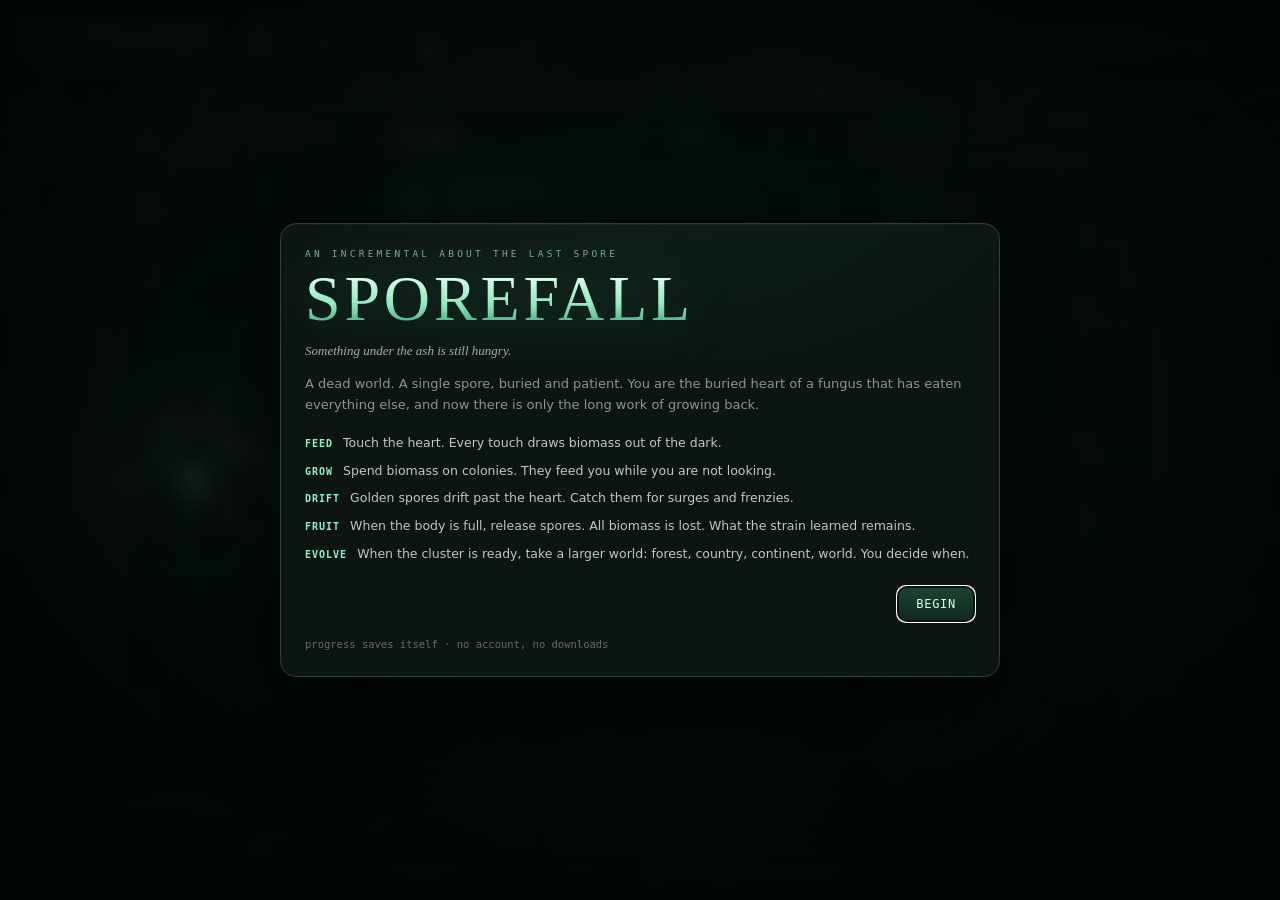
==== commit 84aaaf93: "Bring SPOREFALL to a shippable state Add the final visual assets and stage biomes, make fruiting a t" ====
--- a/index.html
+++ b/index.html
@@ -6,38 +6,47 @@
 <title>SPOREFALL — the last spore</title>
 <meta name="description" content="A browser incremental about a fungus waking beneath a dead world." />
 <link rel="stylesheet" href="css/style.css" />
-<link rel="icon" href="data:image/svg+xml,%3Csvg xmlns='http://www.w3.org/2000/svg' viewBox='0 0 100 100'%3E%3Ccircle cx='50' cy='50' r='34' fill='%238ef0c0'/%3E%3Ccircle cx='50' cy='50' r='16' fill='%23070b0a'/%3E%3C/svg%3E" />
+<link rel="icon" type="image/png" href="assets/icons/favicon.png" />
+<link rel="apple-touch-icon" href="assets/icons/favicon.png" />
 </head>
 <body>
 
+<div class="bg-mycelium" aria-hidden="true"></div>
 <canvas id="bg" aria-hidden="true"></canvas>
 <div class="vignette" aria-hidden="true"></div>
 
 <header class="topbar">
   <div class="brand">
-    <div class="brand-mark" aria-hidden="true"><span></span></div>
-    <div class="brand-text">
-      <h1>SPOREFALL</h1>
-      <p id="brandSub">a dead world, waking</p>
-    </div>
+    <h1 class="brand-wordmark"><img src="assets/icons/wordmark.webp" alt="SPOREFALL" /></h1>
+    <p id="brandSub">a dead world, waking</p>
   </div>
 
   <div class="resources">
     <div class="res res-main">
-      <span class="res-label">Biomass</span>
+      <span class="res-label"><i data-icon="res-biomass"></i>Biomass<em class="res-goal">550 Gt C</em></span>
       <strong id="biomass">0</strong>
       <span class="res-sub"><span id="bps">0</span>/s</span>
+      <span class="res-world" id="worldWrap" title="Living carbon in the fungus, against the planet's 550 Gt C">
+        <i class="res-world-bar"><b id="worldFill"></b></i>
+        <span class="res-world-pct" id="worldPct">0.0%</span>
+      </span>
     </div>
     <div class="res res-spore" id="sporeWrap">
-      <span class="res-label">Spores</span>
+      <span class="res-label"><i data-icon="res-spore"></i>Spores</span>
       <strong id="spores">0</strong>
       <span class="res-sub" id="sporeSub">permanent</span>
     </div>
   </div>
 
   <div class="top-actions">
+    <div class="timer-chip" id="gameTimer" title="Time grown since the first spore">◷ 0:00:00</div>
+    <button id="stageChip" class="stage-chip" type="button" title="Evolution — what the cluster has become">
+      <span class="stage-glyph" id="stageGlyph">✧</span>
+      <span class="stage-chip-name" id="stageChipName">Spore</span>
+      <span class="stage-pips" id="stagePips"></span>
+    </button>
     <div id="frenzyBadge" class="badge frenzy hidden"></div>
-    <button id="autoBadge" class="badge ghost hidden" title="Auto-buy is active">auto</button>
+    <button id="autoBadge" class="badge ghost hidden" title="Auto-buy starts after your first colony purchase">auto</button>
     <button id="soundBtn" class="icon-btn" aria-label="Toggle sound and music" title="Toggle sound and music">♪</button>
     <button id="menuBtn" class="icon-btn" aria-label="Menu" title="Menu">⋯</button>
   </div>
@@ -51,11 +60,21 @@
       <div class="stage-note" id="stageNote">tap the heart to feed</div>
     </div>
 
+    <div class="stage-track" id="stageTrack">
+      <div class="stage-track-head">
+        <span id="stageTrackName">Spore Stage</span>
+        <span id="stageTrackReq"></span>
+      </div>
+      <i class="stage-track-bar"><b id="stageFill"></b></i>
+    </div>
+
     <button class="orb-wrap" id="orb" aria-label="Feed the buried heart">
+      <svg class="biome" id="biome" viewBox="0 0 400 400" aria-hidden="true"></svg>
       <span class="orb-ring ring-1"></span>
       <span class="orb-ring ring-2"></span>
       <span class="orb-ring ring-3"></span>
       <span class="orb">
+        <img class="orb-heart" id="orbHeart" alt="" aria-hidden="true" />
         <svg class="garden" id="garden" viewBox="0 0 200 200" aria-hidden="true"></svg>
         <span class="orb-core"></span>
         <span class="orb-vein v1"></span>
@@ -66,10 +85,16 @@
 
     <div class="whisper" id="whisper" aria-hidden="true"></div>
 
+    <button class="evolve-btn hidden" id="evolveBtn" type="button">
+      <span class="evolve-kicker">the cluster is ready</span>
+      <strong class="evolve-name">Evolve</strong>
+      <span class="evolve-meta"></span>
+    </button>
+
     <div class="stage-bottom">
-      <div class="stat-chip"><span>click power</span><b id="clickPower">1</b></div>
-      <div class="stat-chip"><span>colonies</span><b id="colonyCount">0</b></div>
-      <div class="stat-chip"><span>drift</span><b id="driftCount">0</b></div>
+      <div class="stat-chip"><span><i data-icon="stat-click"></i>click power</span><b id="clickPower">1</b></div>
+      <div class="stat-chip"><span><i data-icon="stat-colonies"></i>colonies</span><b id="colonyCount">0</b></div>
+      <div class="stat-chip"><span><i data-icon="stat-drift"></i>drift</span><b id="driftCount">0</b></div>
     </div>
 
     <div class="drift-layer" id="driftLayer" aria-hidden="true"></div>
@@ -80,7 +105,7 @@
   <section class="panel colonies" aria-label="Colonies">
     <div class="panel-head">
       <div>
-        <div class="eyebrow">the body</div>
+        <div class="eyebrow" id="colonyEyebrow">the body</div>
         <h2>Colonies</h2>
       </div>
       <div class="buy-modes" id="buyModes" role="group" aria-label="Buy amount">
@@ -106,7 +131,7 @@
     <div class="tab-body" id="tabBody">
       <div class="tab-pane active" data-pane="upgrades">
         <div class="pane-note" id="upgradeNote">growth leaves scars worth keeping</div>
-        <div class="upgrade-grid" id="upgradeList"></div>
+        <div class="upgrade-list" id="upgradeList"></div>
       </div>
 
       <div class="tab-pane" data-pane="mutations">
@@ -129,6 +154,7 @@
   </aside>
 </main>
 
+<div class="record-pop" id="recordPop" aria-live="polite" aria-hidden="true"></div>
 <div class="toasts" id="toasts" aria-live="polite"></div>
 <div class="modal-root" id="modalRoot" aria-hidden="true"></div>
 
--- a/css/style.css
+++ b/css/style.css
@@ -22,6 +22,78 @@
   --mono: ui-monospace, "SF Mono", "Cascadia Mono", Consolas, monospace;
   --r: 14px;
   --shadow: 0 24px 60px -30px #000;
+  /* the heart's palette — repainted by evolution */
+  --orb-1: #d8ffee;
+  --orb-2: #7de9b9;
+  --orb-3: #35a97c;
+  --orb-4: #144534;
+  --stage-glow: #12241c99;
+}
+
+/* ── evolution palettes ─────────────────────────────────────── */
+body[data-stage="1"] {
+  --green: #b6efad;
+  --green-2: #6cc87c;
+  --green-3: #357f4c;
+  --gold: #efd896;
+  --orb-1: #f0ffe6;
+  --orb-2: #a9ec9b;
+  --orb-3: #4fae6f;
+  --orb-4: #17452f;
+  --stage-glow: #16280f99;
+  background:
+    radial-gradient(1200px 700px at 12% -10%, #12260f 0%, transparent 60%),
+    radial-gradient(900px 600px at 95% 0%, #16280f 0%, transparent 55%),
+    radial-gradient(800px 900px at 50% 120%, #0d1e10 0%, transparent 60%),
+    var(--bg);
+}
+body[data-stage="2"] {
+  --green: #f3d9a2;
+  --green-2: #d3a45f;
+  --green-3: #8a6533;
+  --gold: #ffe0a8;
+  --orb-1: #fff4d6;
+  --orb-2: #f4cf8d;
+  --orb-3: #d19a45;
+  --orb-4: #5a3c14;
+  --stage-glow: #2a1f0a99;
+  background:
+    radial-gradient(1200px 700px at 12% -10%, #261d0c 0%, transparent 60%),
+    radial-gradient(900px 600px at 95% 0%, #221a0c 0%, transparent 55%),
+    radial-gradient(800px 900px at 50% 120%, #1a140a 0%, transparent 60%),
+    var(--bg);
+}
+body[data-stage="3"] {
+  --green: #a9e4ee;
+  --green-2: #63b6cd;
+  --green-3: #2f6d80;
+  --gold: #ffe3b0;
+  --orb-1: #e8fdff;
+  --orb-2: #a2e5f3;
+  --orb-3: #4a9fbb;
+  --orb-4: #143a4a;
+  --stage-glow: #0b223199;
+  background:
+    radial-gradient(1200px 700px at 12% -10%, #0b1f2b 0%, transparent 60%),
+    radial-gradient(900px 600px at 95% 0%, #0c2130 0%, transparent 55%),
+    radial-gradient(800px 900px at 50% 120%, #0a1822 0%, transparent 60%),
+    var(--bg);
+}
+body[data-stage="4"] {
+  --green: #ddcbff;
+  --green-2: #a78ce6;
+  --green-3: #5c4a8c;
+  --gold: #fff1cc;
+  --orb-1: #fff7ff;
+  --orb-2: #e2ccff;
+  --orb-3: #9d7fe0;
+  --orb-4: #3b2a63;
+  --stage-glow: #1c123599;
+  background:
+    radial-gradient(1200px 700px at 12% -10%, #1b1230 0%, transparent 60%),
+    radial-gradient(900px 600px at 95% 0%, #1d1433 0%, transparent 55%),
+    radial-gradient(800px 900px at 50% 120%, #120d22 0%, transparent 60%),
+    var(--bg);
 }
 
 * { box-sizing: border-box; }
@@ -42,6 +114,17 @@
   overflow: hidden;
 }
 
+/* the world's own network, laid still beneath the drifting spores */
+.bg-mycelium {
+  position: fixed;
+  inset: 0;
+  pointer-events: none;
+  z-index: 0;
+  background: url("../assets/icons/bg-mycelium.webp") center / cover no-repeat;
+  opacity: 0.58;
+  mix-blend-mode: screen;
+}
+
 #bg {
   position: fixed;
   inset: 0;
@@ -77,45 +160,34 @@
   display: flex;
   align-items: center;
   gap: 20px;
-  padding: 12px 18px;
-  height: 74px;
+  padding: 8px 18px;
+  height: 84px;
   border-bottom: 1px solid var(--line-soft);
   background: linear-gradient(180deg, rgba(6, 12, 9, 0.85), rgba(6, 12, 9, 0.35));
   backdrop-filter: blur(14px);
 }
 
-.brand { display: flex; align-items: center; gap: 12px; min-width: 210px; }
-
-.brand-mark {
-  width: 38px; height: 38px;
-  border-radius: 50%;
-  display: grid; place-items: center;
-  border: 1px solid var(--line);
-  background: radial-gradient(circle at 50% 40%, #1c3a2c, #08120e 70%);
-  box-shadow: inset 0 0 18px #4fe0a633, 0 0 22px -6px #4fe0a655;
-}
-.brand-mark span {
-  width: 12px; height: 12px; border-radius: 50%;
-  background: radial-gradient(circle at 40% 35%, #e9fff4, var(--green) 45%, #2b7a5d 100%);
-  box-shadow: 0 0 14px #93f2c3aa;
-  animation: breathe 5.5s ease-in-out infinite;
-}
-
-.brand-text h1 {
+.brand { display: flex; flex-direction: column; align-items: flex-start; gap: 2px; min-width: 0; }
+
+/* the wordmark art is 2048×768 with the letters in a 5.33:1 band; the box
+   crops that band out of the transparent padding with object-fit */
+.brand-wordmark { margin: 0; line-height: 0; }
+.brand-wordmark img {
+  display: block;
+  width: 200px;
+  height: 37px;
+  object-fit: cover;
+  object-position: center;
+  filter: brightness(1.5) saturate(1.05) drop-shadow(0 0 12px #7ff0bd33);
+}
+
+.brand p {
   margin: 0;
-  font-family: var(--serif);
-  font-size: 19px;
-  font-weight: 500;
-  letter-spacing: 0.22em;
-  color: #f0f8f3;
-  text-shadow: 0 0 22px #7ff0bd44;
-}
-.brand-text p {
-  margin: 2px 0 0;
   font-size: 10.5px;
   letter-spacing: 0.16em;
   text-transform: uppercase;
   color: var(--dimmer);
+  white-space: nowrap;
 }
 
 .resources { display: flex; align-items: stretch; gap: 10px; margin-right: auto; }
@@ -138,7 +210,11 @@
   letter-spacing: 0.18em;
   text-transform: uppercase;
   color: var(--dimmer);
-}
+  display: flex;
+  align-items: center;
+  gap: 5px;
+}
+.res-label .spr { width: 14px; height: 14px; vertical-align: 0; opacity: 0.95; }
 .res strong {
   font-family: var(--mono);
   font-size: 21px;
@@ -153,12 +229,69 @@
   color: var(--green-2);
   opacity: 0.85;
 }
+.res-goal {
+  margin-left: auto;
+  font-family: var(--mono);
+  font-style: normal;
+  font-size: 8.5px;
+  letter-spacing: 0.06em;
+  color: var(--dimmer);
+  white-space: nowrap;
+}
+.res-world {
+  grid-column: 1 / -1;
+  display: flex;
+  align-items: center;
+  gap: 7px;
+  margin-top: 3px;
+}
+.res-world-bar {
+  flex: 1;
+  display: block;
+  height: 3px;
+  border-radius: 99px;
+  background: #16241d;
+  overflow: hidden;
+}
+.res-world-bar b {
+  display: block;
+  height: 100%;
+  width: 0;
+  border-radius: 99px;
+  background: linear-gradient(90deg, var(--green-3), var(--green));
+  box-shadow: 0 0 8px #93f2c388;
+  transition: width 0.35s ease;
+}
+.res-world-pct {
+  font-family: var(--mono);
+  font-size: 8.5px;
+  color: var(--dimmer);
+  font-variant-numeric: tabular-nums;
+  white-space: nowrap;
+  min-width: 34px;
+  text-align: right;
+}
 .res-spore strong { color: var(--gold); }
 .res-spore { border-color: #3a3323; background: linear-gradient(180deg, #1a160c88, #0d0b0677); }
 .res-spore .res-sub { color: #b9a274; }
 .res.bump { animation: bump 0.32s ease; }
 
 .top-actions { display: flex; align-items: center; gap: 8px; }
+
+.timer-chip {
+  display: flex;
+  align-items: center;
+  padding: 6px 9px;
+  border: 1px solid var(--line);
+  border-radius: 9px;
+  background: #0d1713;
+  font-family: var(--mono);
+  font-size: 10px;
+  letter-spacing: 0.04em;
+  color: var(--dim);
+  font-variant-numeric: tabular-nums;
+  white-space: nowrap;
+}
 
 .icon-btn {
   width: 34px; height: 34px;
@@ -195,7 +328,7 @@
   grid-template-columns: minmax(300px, 0.82fr) minmax(360px, 1.15fr) minmax(340px, 0.95fr);
   gap: 14px;
   padding: 14px 18px 18px;
-  height: calc(100vh - 74px);
+  height: calc(100vh - 84px);
 }
 
 .panel {
@@ -224,7 +357,7 @@
   align-items: center;
   padding: 16px 14px 14px;
   background:
-    radial-gradient(80% 60% at 50% 46%, #12241c99, transparent 70%),
+    radial-gradient(80% 60% at 50% 46%, var(--stage-glow, #12241c99), transparent 70%),
     linear-gradient(180deg, #0a131055, #060d0a99);
   overflow: hidden;
   user-select: none;
@@ -269,6 +402,7 @@
   padding: 0;
   cursor: pointer;
   -webkit-tap-highlight-color: transparent;
+  touch-action: manipulation;
   z-index: 2;
 }
 
@@ -278,12 +412,12 @@
   aspect-ratio: 1;
   border-radius: 50%;
   background:
-    radial-gradient(circle at 38% 30%, #d8ffee 0%, #7de9b9 16%, #35a97c 38%, #144534 62%, #07120e 82%);
+    radial-gradient(circle at 38% 30%, var(--orb-1) 0%, var(--orb-2) 16%, var(--orb-3) 38%, var(--orb-4) 62%, #07120e 82%);
   box-shadow:
     inset 0 0 40px #0b2419,
-    inset 0 0 100px #6ff0bd44,
-    0 0 40px #4fe0a633,
-    0 0 110px #2fbb8a22;
+    inset 0 0 100px color-mix(in srgb, var(--orb-2) 27%, transparent),
+    0 0 40px color-mix(in srgb, var(--orb-2) 20%, transparent),
+    0 0 110px color-mix(in srgb, var(--orb-3) 14%, transparent);
   transition: transform 0.09s cubic-bezier(0.2, 0.8, 0.3, 1), filter 0.2s ease;
   animation: breathe 7s ease-in-out infinite;
   overflow: hidden;
@@ -291,11 +425,35 @@
 .orb-wrap:hover .orb { filter: brightness(1.1); }
 .orb-wrap.pressed .orb { transform: scale(0.955) translateY(1px); }
 
+/* Once the body is big enough, the heart is an actual drawing instead of a
+   gradient. The procedural core and veins step aside; the garden stays on top
+   so the colonies remain readable. */
+.orb-heart {
+  position: absolute;
+  inset: -6%;
+  width: 112%;
+  height: 112%;
+  object-fit: contain;
+  border-radius: 50%;
+  opacity: 0;
+  pointer-events: none;
+  user-select: none;
+  transition: opacity 0.7s ease;
+  filter: drop-shadow(0 0 16px #000a);
+}
+.orb.has-heart {
+  background: radial-gradient(circle at 50% 46%, #0b1b14 0%, #050b08 78%);
+}
+.orb.has-heart .orb-heart { opacity: 1; }
+.orb.has-heart .orb-core,
+.orb.has-heart .orb-vein { opacity: 0; }
+.orb.has-heart .garden { opacity: 0.75; }
+
 .orb-core {
   position: absolute;
   inset: 34%;
   border-radius: 50%;
-  background: radial-gradient(circle at 45% 40%, #fbfffd, #b8ffe0 30%, #49d6a1 70%, #1a6d4f 100%);
+  background: radial-gradient(circle at 45% 40%, #fbfffd, var(--orb-2) 30%, var(--orb-3) 70%, var(--orb-4) 100%);
   filter: blur(3px);
   opacity: 0.92;
   animation: corePulse 3.2s ease-in-out infinite;
@@ -409,7 +567,11 @@
   text-transform: uppercase;
   color: var(--dimmer);
   white-space: nowrap;
-}
+  display: flex;
+  align-items: center;
+  gap: 4px;
+}
+.stat-chip .spr { width: 13px; height: 13px; vertical-align: 0; opacity: 0.9; }
 .stat-chip b {
   font-family: var(--mono);
   font-size: 12.5px;
@@ -662,6 +824,27 @@
 .colony.locked:hover { border-color: var(--line-soft); background: #0a120e66; }
 .colony.maxed { opacity: 0.55; }
 
+/* ── icon sheet ─────────────────────────────────────────────── */
+/* One 8 × 8 sprite; --sx / --sy address a cell by its position. */
+.spr {
+  display: inline-block;
+  flex: none;
+  width: 1em; height: 1em;
+  background-image: url("../assets/icons/sheet-a.webp");
+  background-repeat: no-repeat;
+  background-size: 800% 800%;
+  background-position: var(--sx, 0%) var(--sy, 0%);
+  vertical-align: -0.13em;
+}
+
+/* Records: 20 medallions of 236 px on a 1254² sheet, so the background is
+   scaled to 1254 / 236 of the element and one cell lands in the box. */
+.spr.ach {
+  background-image: url("../assets/icons/achievements-sheet.webp");
+  background-size: 531.356% 531.356%;
+  vertical-align: middle;
+}
+
 .colony-icon {
   width: 42px; height: 42px;
   border-radius: 10px;
@@ -674,6 +857,7 @@
 }
 .colony:nth-child(3n+2) .colony-icon { color: #a9d7f0; }
 .colony:nth-child(3n+3) .colony-icon { color: #d9c58f; }
+.colony-icon .spr { width: 36px; height: 36px; }
 
 .colony-main { min-width: 0; display: flex; flex-direction: column; gap: 3px; }
 .colony-name-row { display: flex; align-items: baseline; gap: 7px; min-width: 0; }
@@ -812,7 +996,51 @@
   line-height: 1.4;
 }
 
+.upgrade-list { display: flex; flex-direction: column; }
 .upgrade-grid { display: grid; grid-template-columns: repeat(2, minmax(0, 1fr)); gap: 7px; }
+
+/* the shelves the upgrades are filed on */
+.up-shelf { margin: 0 0 15px; }
+.up-shelf:last-child { margin-bottom: 2px; }
+.up-shelf-head {
+  display: flex;
+  align-items: baseline;
+  justify-content: space-between;
+  gap: 8px;
+  padding: 0 2px 4px;
+  border-bottom: 1px solid var(--line-soft);
+  margin-bottom: 5px;
+}
+.up-shelf-name {
+  font-family: var(--mono);
+  font-size: 9.5px;
+  letter-spacing: 0.18em;
+  text-transform: uppercase;
+  color: var(--green-2);
+}
+.up-shelf-note { font-family: var(--mono); font-size: 9px; color: var(--dimmer); white-space: nowrap; flex: none; }
+.up-shelf-note-line {
+  font-family: var(--serif);
+  font-style: italic;
+  font-size: 10.5px;
+  color: var(--dimmer);
+  margin: 0 2px 7px;
+}
+.up-more {
+  display: block;
+  width: 100%;
+  background: none;
+  border: 0;
+  text-align: left;
+  cursor: pointer;
+  font-family: var(--mono);
+  font-size: 9px;
+  letter-spacing: 0.04em;
+  color: var(--dimmer);
+  padding: 6px 2px 0;
+  transition: color 0.15s ease;
+}
+.up-more:hover { color: var(--green-2); }
 
 .up {
   position: relative;
@@ -834,7 +1062,17 @@
 .up:hover { border-color: #2e4d3d; }
 .up.affordable { border-color: #3a6b53; background: linear-gradient(170deg, #132b21, #0b1611); }
 .up.affordable .up-cost { color: var(--green); }
-.up.locked { opacity: 0.42; cursor: default; }
+.up.locked {
+  opacity: 0.58;
+  cursor: default;
+  min-height: 0;
+  padding: 7px 9px 8px;
+  gap: 3px;
+}
+.up.locked .up-desc { flex: none; font-size: 9.5px; }
+.up.locked .up-cost { font-family: var(--mono); font-size: 9px; color: var(--dimmer); }
+.up-bar { display: block; width: 100%; height: 3px; border-radius: 99px; background: #16241d; overflow: hidden; margin-top: 1px; }
+.up-bar i { display: block; height: 100%; border-radius: 99px; background: linear-gradient(90deg, var(--green-3), var(--green-2)); transition: width 0.3s ease; }
 .up.poor { opacity: 0.72; }
 .up-name { font-size: 11.5px; color: #e6f1ea; line-height: 1.25; font-weight: 500; padding-right: 16px; }
 .up-desc { font-size: 10px; color: var(--dim); line-height: 1.35; flex: 1; }
@@ -846,6 +1084,7 @@
   letter-spacing: 0.06em;
   text-transform: uppercase;
 }
+.up-tier .spr { width: 15px; height: 15px; vertical-align: 0; opacity: 0.85; }
 .up.req { font-family: var(--mono); font-size: 9px; color: var(--dimmer); }
 .glyph { font-size: 9px; opacity: 0.6; }
 
@@ -975,16 +1214,27 @@
   opacity: 0.55;
 }
 .goal.done { opacity: 1; border-color: #2b4a39; background: #0e1b15; }
-.goal-tick {
-  width: 16px; height: 16px;
+.goal-medal {
+  position: relative;
+  width: 34px; height: 34px;
+  flex: none;
+}
+.goal-medal .spr { width: 34px; height: 34px; }
+.goal:not(.done) .goal-medal { filter: grayscale(1) brightness(0.62) contrast(0.9); }
+.goal-check {
+  position: absolute;
+  right: -3px; bottom: -3px;
+  width: 14px; height: 14px;
   border-radius: 50%;
-  border: 1px solid #34483b;
   display: grid; place-items: center;
-  font-size: 9px;
-  color: var(--dimmer);
-  flex: none;
-}
-.goal.done .goal-tick { border-color: #3d7d5e; color: var(--green); background: #10291e; }
+  font-size: 8px;
+  font-style: normal;
+  font-weight: 400;
+  line-height: 1;
+  color: var(--green);
+  background: #10291e;
+  border: 1px solid #3d7d5e;
+}
 .goal-text { font-size: 11.5px; color: #d5e4da; }
 .goal-text small { display: block; font-size: 9.5px; color: var(--dimmer); font-family: var(--mono); margin-top: 1px; }
 .goal-bonus { margin-left: auto; font-family: var(--mono); font-size: 9.5px; color: var(--green-3); flex: none; }
@@ -1001,6 +1251,101 @@
   color: var(--dim);
 }
 .stats-block b { color: #cfe1d6; font-weight: 500; text-align: right; }
+
+/* ── record popups ──────────────────────────────────────────── */
+.record-pop {
+  position: fixed;
+  left: 50%;
+  top: 96px;
+  width: min(384px, calc(100vw - 28px));
+  z-index: 46;
+  opacity: 0;
+  pointer-events: none;
+  transform: translate(-50%, -12px);
+  transition: opacity 0.2s ease, transform 0.26s cubic-bezier(0.2, 0.9, 0.25, 1);
+}
+.record-pop.open { opacity: 1; pointer-events: auto; transform: translate(-50%, 0); }
+
+.record-card {
+  position: relative;
+  display: grid;
+  grid-template-columns: 54px minmax(0, 1fr) auto;
+  align-items: center;
+  gap: 12px;
+  padding: 12px 14px 14px;
+  border: 1px solid #6d5a2b;
+  border-radius: 13px;
+  background:
+    radial-gradient(130% 130% at 50% -40%, #3d3115cc, transparent 64%),
+    linear-gradient(180deg, #101a15f7, #0a130ff7);
+  box-shadow: 0 24px 60px -24px #000, 0 0 46px -18px #eacb8566, inset 0 1px 0 #ffffff12;
+  backdrop-filter: blur(10px);
+  overflow: hidden;
+  cursor: pointer;
+  animation: recordIn 0.38s cubic-bezier(0.2, 0.9, 0.25, 1);
+}
+
+.record-medal {
+  width: 54px;
+  height: 54px;
+  display: grid;
+  place-items: center;
+  font-size: 18px;
+  color: var(--gold);
+}
+.record-medal .spr {
+  width: 54px;
+  height: 54px;
+  animation: recordPulse 2.6s ease-in-out infinite;
+}
+
+.record-body { min-width: 0; }
+.record-eyebrow {
+  font-family: var(--mono);
+  font-size: 9px;
+  letter-spacing: 0.2em;
+  text-transform: uppercase;
+  color: #b09a63;
+}
+.record-name {
+  font-family: var(--serif);
+  font-size: 17px;
+  line-height: 1.15;
+  color: #f6ecd4;
+  margin: 3px 0 2px;
+}
+.record-desc {
+  font-size: 11px;
+  line-height: 1.35;
+  color: var(--dim);
+}
+.record-bonus {
+  font-family: var(--mono);
+  font-size: 13px;
+  line-height: 1.2;
+  color: var(--gold);
+  text-align: right;
+  white-space: nowrap;
+}
+.record-bonus span {
+  display: block;
+  margin-top: 3px;
+  font-size: 8px;
+  letter-spacing: 0.16em;
+  text-transform: uppercase;
+  color: #8b7a52;
+}
+
+.record-bar {
+  position: absolute;
+  left: 0;
+  bottom: 0;
+  width: 100%;
+  height: 2px;
+  transform-origin: left;
+  background: linear-gradient(90deg, #8a6f2e, #f0db9f);
+  animation: recordBar 5.2s linear forwards;
+}
 
 /* ── toasts ─────────────────────────────────────────────────── */
 .toasts {
@@ -1161,6 +1506,235 @@
 .rule { display: flex; gap: 10px; align-items: baseline; font-size: 12.5px; color: #b8ccc0; line-height: 1.5; }
 .rule b { color: var(--green); font-family: var(--mono); font-size: 10px; letter-spacing: 0.1em; }
 
+/* ── evolution: chip, track, button, world ─────────────────── */
+.stage-chip {
+  display: flex;
+  align-items: center;
+  gap: 6px;
+  padding: 6px 9px;
+  border: 1px solid var(--line);
+  border-radius: 9px;
+  background: #0d1713;
+  color: var(--dim);
+  font-family: var(--mono);
+  font-size: 10px;
+  letter-spacing: 0.08em;
+  text-transform: uppercase;
+  cursor: pointer;
+  transition: 0.16s ease;
+  white-space: nowrap;
+}
+.stage-chip:hover { color: var(--green); border-color: #33534466; background: #122019; }
+.stage-glyph { color: var(--green); font-size: 12px; line-height: 1; display: inline-flex; align-items: center; }
+.stage-glyph .spr { width: 16px; height: 16px; vertical-align: 0; }
+.stage-pips { display: flex; gap: 2px; margin-left: 1px; }
+.stage-pips i { width: 3px; height: 3px; border-radius: 50%; background: #2a3b32; }
+.stage-pips i.on { background: var(--green); box-shadow: 0 0 5px var(--green); }
+
+.stage-track {
+  width: 100%;
+  position: relative;
+  z-index: 3;
+  padding: 9px 2px 3px;
+  display: flex;
+  flex-direction: column;
+  gap: 5px;
+}
+.stage-track-head {
+  display: flex;
+  justify-content: space-between;
+  align-items: baseline;
+  gap: 10px;
+  font-family: var(--mono);
+  font-size: 9px;
+  letter-spacing: 0.07em;
+  text-transform: uppercase;
+  color: var(--dimmer);
+}
+.stage-track-head span:first-child { color: var(--dim); white-space: nowrap; flex: none; }
+.stage-track-head span:last-child {
+  text-transform: none;
+  letter-spacing: 0.01em;
+  text-align: right;
+  overflow: hidden;
+  text-overflow: ellipsis;
+  white-space: nowrap;
+}
+.stage-track-bar {
+  display: block;
+  height: 2px;
+  border-radius: 99px;
+  background: #16241d;
+  overflow: hidden;
+}
+.stage-track-bar b {
+  display: block;
+  height: 100%;
+  width: 0;
+  border-radius: 99px;
+  background: linear-gradient(90deg, var(--green-3), var(--green));
+  transition: width 0.4s ease;
+}
+
+.evolve-btn {
+  position: relative;
+  z-index: 5;
+  width: 100%;
+  margin: 2px 0 8px;
+  padding: 8px 12px 9px;
+  display: flex;
+  flex-direction: column;
+  align-items: center;
+  gap: 1px;
+  border: 1px solid #6c7f45;
+  border-radius: 11px;
+  background: linear-gradient(180deg, #24391a, #101f13);
+  cursor: pointer;
+  font-family: var(--mono);
+  transition: 0.16s ease;
+  animation: evolvePulse 2.8s ease-in-out infinite;
+}
+.evolve-btn:hover { background: linear-gradient(180deg, #33521f, #162a19); border-color: var(--green); }
+.evolve-kicker {
+  font-size: 8px;
+  letter-spacing: 0.2em;
+  text-transform: uppercase;
+  color: #a9c483;
+}
+.evolve-name {
+  font-family: var(--serif);
+  font-size: 15px;
+  font-weight: 500;
+  color: #efffe4;
+  letter-spacing: 0.01em;
+}
+.evolve-meta { font-size: 8.5px; color: #8fa882; letter-spacing: 0.03em; }
+@keyframes evolvePulse {
+  0%, 100% { box-shadow: 0 0 0 0 transparent; }
+  50% { box-shadow: 0 0 28px -6px #9ff58c66; }
+}
+
+/* the world outside the heart, redrawn at every stage */
+.biome {
+  position: absolute;
+  left: 50%;
+  top: 50%;
+  width: min(98%, 430px);
+  aspect-ratio: 1;
+  transform: translate(-50%, -50%);
+  color: var(--green-2);
+  pointer-events: none;
+  opacity: 0.9;
+  overflow: visible;
+}
+
+/* the moment of evolution */
+.evolve-layer { position: fixed; inset: 0; z-index: 70; pointer-events: none; overflow: hidden; }
+.evolve-flash {
+  position: absolute;
+  inset: 0;
+  background: radial-gradient(circle at 50% 48%, #ffffffd0 0%, #d9ffd92e 32%, transparent 68%);
+  opacity: 0;
+  animation: evolveFlash 2.6s ease-out forwards;
+}
+@keyframes evolveFlash {
+  0% { opacity: 0; }
+  9% { opacity: 1; }
+  100% { opacity: 0; }
+}
+.evolve-ring {
+  position: absolute;
+  left: 50%;
+  top: 48%;
+  width: 60px;
+  height: 60px;
+  margin: -30px 0 0 -30px;
+  border-radius: 50%;
+  border: 1px solid var(--green);
+  opacity: 0;
+  animation: evolveRing 2.4s cubic-bezier(0.16, 0.75, 0.25, 1) forwards;
+}
+@keyframes evolveRing {
+  0% { transform: scale(0.2); opacity: 0.8; }
+  100% { transform: scale(13); opacity: 0; }
+}
+.evolve-word {
+  position: absolute;
+  left: 50%;
+  top: 44%;
+  transform: translate(-50%, -50%);
+  font-family: var(--serif);
+  font-size: clamp(22px, 4.4vw, 40px);
+  letter-spacing: 0.26em;
+  text-transform: uppercase;
+  color: #f4ffe9;
+  text-shadow: 0 0 40px var(--green), 0 0 110px var(--green-2);
+  white-space: nowrap;
+  opacity: 0;
+  animation: evolveWord 3.2s ease-out forwards;
+}
+.evolve-line {
+  position: absolute;
+  left: 50%;
+  top: calc(44% + 46px);
+  transform: translate(-50%, -50%);
+  font-family: var(--mono);
+  font-size: 11px;
+  letter-spacing: 0.1em;
+  text-transform: uppercase;
+  color: var(--green);
+  opacity: 0;
+  animation: evolveWord 3.2s 0.15s ease-out forwards;
+  white-space: nowrap;
+}
+@keyframes evolveWord {
+  0% { opacity: 0; transform: translate(-50%, -50%) scale(0.94); }
+  16% { opacity: 1; }
+  62% { opacity: 0.92; }
+  100% { opacity: 0; transform: translate(-50%, -50%) scale(1.03); }
+}
+.evolve-mote {
+  position: absolute;
+  left: 50%;
+  top: 48%;
+  width: 4px;
+  height: 4px;
+  margin: -2px 0 0 -2px;
+  border-radius: 50%;
+  background: var(--green);
+  box-shadow: 0 0 10px var(--green);
+  opacity: 0;
+  animation: evolveMote var(--dur, 1600ms) cubic-bezier(0.15, 0.7, 0.3, 1) var(--delay, 0ms) forwards;
+}
+@keyframes evolveMote {
+  0% { transform: translate(0, 0) scale(0.6); opacity: 0; }
+  12% { opacity: 1; }
+  100% { transform: translate(var(--dx, 0px), var(--dy, 0px)) scale(0.2); opacity: 0; }
+}
+
+/* stage list inside the evolution modal */
+.stage-rows { display: flex; flex-direction: column; gap: 6px; margin: 14px 0; }
+.stage-row {
+  display: flex;
+  align-items: center;
+  gap: 10px;
+  padding: 8px 11px;
+  border: 1px solid var(--line-soft);
+  border-radius: 9px;
+  background: #0b1410;
+  opacity: 0.55;
+}
+.stage-row.done { opacity: 0.82; border-color: #2b4a39; }
+.stage-row.now { opacity: 1; border-color: #446f56; background: #102019; }
+.stage-row.ready { opacity: 1; border-color: #5f7a48; background: #121f0f; }
+.stage-row.locked { opacity: 0.4; }
+.stage-row-glyph { width: 20px; text-align: center; color: var(--green); font-size: 14px; flex: none; }
+.stage-row-glyph .spr { width: 20px; height: 20px; vertical-align: 0; }
+.stage-row-main { display: flex; flex-direction: column; gap: 1px; min-width: 0; }
+.stage-row-main b { font-size: 12px; font-weight: 500; color: #e7f2eb; }
+.stage-row-main small { font-size: 10px; color: var(--dimmer); }
+.stage-row-mult { margin-left: auto; font-family: var(--mono); font-size: 10.5px; color: var(--green-2); flex: none; }
+
 /* ── animations ─────────────────────────────────────────────── */
 @keyframes breathe {
   0%, 100% { transform: scale(1); }
@@ -1185,6 +1759,13 @@
   0% { transform: scale(0.9); opacity: 0.9; }
   100% { transform: scale(1.9); opacity: 0; }
 }
+@keyframes recordIn { from { opacity: 0; transform: translateY(-8px) scale(0.97); } to { opacity: 1; transform: none; } }
+@keyframes recordBar { from { transform: scaleX(1); } to { transform: scaleX(0); } }
+@keyframes recordPulse {
+  0%, 100% { filter: drop-shadow(0 0 5px #eacb8544) brightness(1); }
+  50% { filter: drop-shadow(0 0 13px #eacb85aa) brightness(1.1); }
+}
+
 @keyframes toastIn { from { opacity: 0; transform: translateX(20px); } to { opacity: 1; transform: none; } }
 @keyframes toastOut { to { opacity: 0; transform: translateX(24px); } }
 @keyframes fade { from { opacity: 0; } to { opacity: 1; } }
@@ -1201,7 +1782,7 @@
   .layout { grid-template-columns: minmax(260px, 0.8fr) minmax(330px, 1.15fr) minmax(300px, 0.95fr); }
   .res { min-width: 132px; padding: 5px 12px 6px; }
   .brand { min-width: 0; }
-  .brand-text p { display: none; }
+  .brand p { display: none; }
 }
 
 @media (max-width: 960px) {
@@ -1234,6 +1815,35 @@
   .choices { grid-template-columns: 1fr; }
   .modal-grid { grid-template-columns: 1fr; }
   .toasts { left: 14px; right: 14px; bottom: 14px; max-width: none; }
+  .record-pop { top: auto; bottom: 16px; }
+  .record-pop.open ~ .toasts { bottom: 118px; }
+}
+
+@media (max-width: 620px) {
+  /* Long names and flavor lines wrap on a phone instead of disappearing into
+     an ellipsis; the row grows a little taller to hold them. */
+  .colony { align-items: start; }
+  .colony-icon { margin-top: 2px; }
+  .colony-name-row { flex-wrap: wrap; gap: 3px 7px; }
+  .colony-name { flex: 1 0 100%; white-space: normal; overflow: visible; text-overflow: clip; line-height: 1.25; }
+  .colony-flavor { white-space: normal; overflow: visible; text-overflow: clip; }
+  .colony-meta { flex-wrap: wrap; gap: 4px 7px; }
+  .colony-meta .milestone { flex: 1 1 40px; }
+  .stage-track-head { flex-wrap: wrap; row-gap: 3px; }
+  .stage-track-head span:first-child { white-space: normal; }
+  .stage-track-head span:last-child { white-space: normal; overflow: visible; text-align: left; }
+  .up-shelf-note { white-space: normal; text-align: right; }
+  /* On the narrowest phones the timer, stage chip and buttons no longer fit
+     on one row; let them wrap instead of pushing the page sideways. */
+  .top-actions { flex-wrap: wrap; justify-content: flex-end; }
+}
+
+/* A touch screen repaints every filtered shadow on each tap; the effects
+   budget already thins them out, and these two rules keep the cost low. The
+   width query also covers phones that report a fine pointer. */
+@media (pointer: coarse), (max-width: 720px) {
+  .orb-wrap.hit .orb { filter: none; }
+  .shock { box-shadow: 0 0 8px #6ff0bd44; }
 }
 
 @media (prefers-reduced-motion: reduce) {
@@ -1243,4 +1853,8 @@
   .release-word, .release-gain { animation: none !important; opacity: 1; }
   .release-flash { animation: none !important; opacity: 0.4; }
   .garden .garden-spin, .garden .garden-sway, .garden .arm, .garden .arm.fresh, .garden .arm.fresh .hypha { animation: none !important; }
-}
+  .evolve-word, .evolve-line { animation: none !important; opacity: 1; }
+  .evolve-flash { animation: none !important; opacity: 0.35; }
+  .evolve-ring, .evolve-mote { display: none !important; }
+  .evolve-btn { animation: none !important; }
+}
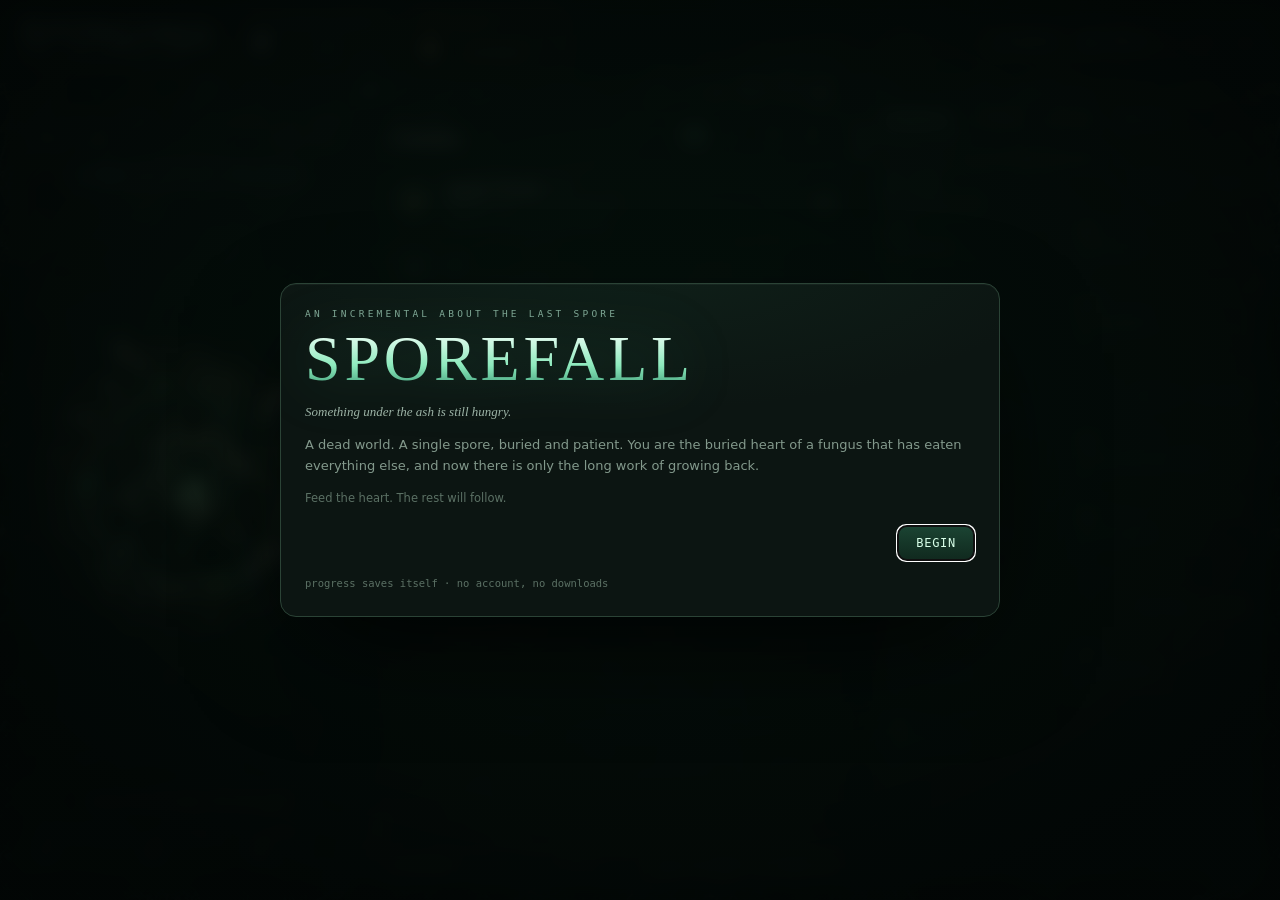
==== commit 05aaa102: "Deepen SPOREFALL with world memory, drift ecology and onboarding Fruiting now archives every body, l" ====
--- a/index.html
+++ b/index.html
@@ -62,19 +62,35 @@
 
     <div class="stage-track" id="stageTrack">
       <div class="stage-track-head">
-        <span id="stageTrackName">Spore Stage</span>
+        <span id="stageTrackName">Spore</span>
         <span id="stageTrackReq"></span>
       </div>
       <i class="stage-track-bar"><b id="stageFill"></b></i>
     </div>
 
+    <button class="world-chip hidden" id="worldChip" type="button" title="The world condition for this body">
+      <span class="world-chip-glyph" id="worldChipGlyph">✧</span>
+      <span class="world-chip-name" id="worldChipName">Still Air</span>
+      <span class="world-chip-eff" id="worldChipEff"></span>
+    </button>
+
     <button class="orb-wrap" id="orb" aria-label="Feed the buried heart">
+      <div class="stage-backdrop__background">
+        <picture class="stage-art-picture">
+          <source id="stageBackdropSource" media="(max-width: 600px)" type="image/webp" />
+          <img class="stage-backdrop" id="stageBackdrop" alt="" aria-hidden="true" />
+        </picture>
+      </div>
+      <span class="scar-field" id="scarField" aria-hidden="true"></span>
       <svg class="biome" id="biome" viewBox="0 0 400 400" aria-hidden="true"></svg>
       <span class="orb-ring ring-1"></span>
       <span class="orb-ring ring-2"></span>
       <span class="orb-ring ring-3"></span>
       <span class="orb">
-        <img class="orb-heart" id="orbHeart" alt="" aria-hidden="true" />
+        <picture class="stage-art-picture">
+          <source id="orbHeartSource" media="(max-width: 600px)" type="image/webp" />
+          <img class="orb-heart" id="orbHeart" alt="" aria-hidden="true" />
+        </picture>
         <svg class="garden" id="garden" viewBox="0 0 200 200" aria-hidden="true"></svg>
         <span class="orb-core"></span>
         <span class="orb-vein v1"></span>
@@ -96,6 +112,12 @@
       <div class="stat-chip"><span><i data-icon="stat-colonies"></i>colonies</span><b id="colonyCount">0</b></div>
       <div class="stat-chip"><span><i data-icon="stat-drift"></i>drift</span><b id="driftCount">0</b></div>
     </div>
+
+    <button class="drift-dock hidden" id="driftDock" type="button" aria-label="Open the drift garden">
+      <span class="drift-dock-label">drift garden</span>
+      <span class="drift-dock-slots" id="driftDockSlots"></span>
+      <span class="drift-dock-cta" id="driftDockCta">plant / merge →</span>
+    </button>
 
     <div class="drift-layer" id="driftLayer" aria-hidden="true"></div>
     <div class="float-layer" id="floatLayer" aria-hidden="true"></div>
@@ -135,6 +157,9 @@
       </div>
 
       <div class="tab-pane" data-pane="mutations">
+        <div class="drift-eco" id="driftEco"></div>
+        <div class="eco-panel" id="ecoPanel"></div>
+        <div class="graft-map hidden" id="graftMap"></div>
         <div class="pane-note">the strain remembers what the body forgets</div>
         <div id="mutationList" class="mutation-list"></div>
       </div>
@@ -147,6 +172,7 @@
 
       <div class="tab-pane" data-pane="goals">
         <div class="pane-note">what the world left behind</div>
+        <div class="world-memory" id="worldArchive"></div>
         <div id="goalList" class="goal-list"></div>
         <div class="stats-block" id="statsBlock"></div>
       </div>
@@ -155,6 +181,20 @@
 </main>
 
 <div class="record-pop" id="recordPop" aria-live="polite" aria-hidden="true"></div>
+
+<aside class="coach hidden" id="coach" role="status" aria-live="polite" aria-atomic="true" aria-labelledby="coachTitle">
+  <div class="coach-head">
+    <span class="coach-kicker">first steps</span>
+    <span class="coach-count" id="coachCount"></span>
+    <button class="coach-skip" id="coachSkip" type="button">skip tips</button>
+  </div>
+  <h3 id="coachTitle"></h3>
+  <p id="coachBody"></p>
+  <div class="coach-actions">
+    <button class="btn" id="coachNext" type="button">Show me</button>
+  </div>
+</aside>
+
 <div class="toasts" id="toasts" aria-live="polite"></div>
 <div class="modal-root" id="modalRoot" aria-hidden="true"></div>
 
--- a/css/style.css
+++ b/css/style.css
@@ -3,1858 +3,4122 @@
    ───────────────────────────────────────────────────────────── */
 
 :root {
-  --bg: #050908;
-  --bg-2: #08110d;
-  --panel: rgba(13, 22, 18, 0.74);
-  --panel-solid: #0c1512;
-  --line: #213229;
-  --line-soft: #182620;
-  --text: #e4efe8;
-  --dim: #83998c;
-  --dimmer: #5b7064;
-  --green: #93f2c3;
-  --green-2: #55c997;
-  --green-3: #2d7d5f;
-  --gold: #eacb85;
-  --rust: #d9846b;
-  --serif: "Iowan Old Style", "Palatino Linotype", Palatino, Georgia, serif;
-  --sans: system-ui, -apple-system, "Segoe UI", Roboto, sans-serif;
-  --mono: ui-monospace, "SF Mono", "Cascadia Mono", Consolas, monospace;
-  --r: 14px;
-  --shadow: 0 24px 60px -30px #000;
-  /* the heart's palette — repainted by evolution */
-  --orb-1: #d8ffee;
-  --orb-2: #7de9b9;
-  --orb-3: #35a97c;
-  --orb-4: #144534;
-  --stage-glow: #12241c99;
+    --bg: #050908;
+    --bg-2: #08110d;
+    --panel: rgba(13, 22, 18, 0.74);
+    --panel-solid: #0c1512;
+    --line: #213229;
+    --line-soft: #182620;
+    --text: #e4efe8;
+    --dim: #83998c;
+    --dimmer: #5b7064;
+    --green: #93f2c3;
+    --green-2: #55c997;
+    --green-3: #2d7d5f;
+    --gold: #eacb85;
+    --rust: #d9846b;
+    --serif: "Iowan Old Style", "Palatino Linotype", Palatino, Georgia, serif;
+    --sans: system-ui, -apple-system, "Segoe UI", Roboto, sans-serif;
+    --mono: ui-monospace, "SF Mono", "Cascadia Mono", Consolas, monospace;
+    --r: 14px;
+    --shadow: 0 24px 60px -30px #000;
+    /* the heart's palette — repainted by evolution */
+    --orb-1: #d8ffee;
+    --orb-2: #7de9b9;
+    --orb-3: #35a97c;
+    --orb-4: #144534;
+    --stage-glow: #12241c99;
 }
 
 /* ── evolution palettes ─────────────────────────────────────── */
 body[data-stage="1"] {
-  --green: #b6efad;
-  --green-2: #6cc87c;
-  --green-3: #357f4c;
-  --gold: #efd896;
-  --orb-1: #f0ffe6;
-  --orb-2: #a9ec9b;
-  --orb-3: #4fae6f;
-  --orb-4: #17452f;
-  --stage-glow: #16280f99;
-  background:
-    radial-gradient(1200px 700px at 12% -10%, #12260f 0%, transparent 60%),
-    radial-gradient(900px 600px at 95% 0%, #16280f 0%, transparent 55%),
-    radial-gradient(800px 900px at 50% 120%, #0d1e10 0%, transparent 60%),
-    var(--bg);
+    --green: #b6efad;
+    --green-2: #6cc87c;
+    --green-3: #357f4c;
+    --gold: #efd896;
+    --orb-1: #f0ffe6;
+    --orb-2: #a9ec9b;
+    --orb-3: #4fae6f;
+    --orb-4: #17452f;
+    --stage-glow: #16280f99;
+    background:
+        radial-gradient(1200px 700px at 12% -10%, #12260f 0%, transparent 60%),
+        radial-gradient(900px 600px at 95% 0%, #16280f 0%, transparent 55%),
+        radial-gradient(800px 900px at 50% 120%, #0d1e10 0%, transparent 60%),
+        var(--bg);
 }
 body[data-stage="2"] {
-  --green: #f3d9a2;
-  --green-2: #d3a45f;
-  --green-3: #8a6533;
-  --gold: #ffe0a8;
-  --orb-1: #fff4d6;
-  --orb-2: #f4cf8d;
-  --orb-3: #d19a45;
-  --orb-4: #5a3c14;
-  --stage-glow: #2a1f0a99;
-  background:
-    radial-gradient(1200px 700px at 12% -10%, #261d0c 0%, transparent 60%),
-    radial-gradient(900px 600px at 95% 0%, #221a0c 0%, transparent 55%),
-    radial-gradient(800px 900px at 50% 120%, #1a140a 0%, transparent 60%),
-    var(--bg);
+    --green: #f3d9a2;
+    --green-2: #d3a45f;
+    --green-3: #8a6533;
+    --gold: #ffe0a8;
+    --orb-1: #fff4d6;
+    --orb-2: #f4cf8d;
+    --orb-3: #d19a45;
+    --orb-4: #5a3c14;
+    --stage-glow: #2a1f0a99;
+    background:
+        radial-gradient(1200px 700px at 12% -10%, #261d0c 0%, transparent 60%),
+        radial-gradient(900px 600px at 95% 0%, #221a0c 0%, transparent 55%),
+        radial-gradient(800px 900px at 50% 120%, #1a140a 0%, transparent 60%),
+        var(--bg);
 }
 body[data-stage="3"] {
-  --green: #a9e4ee;
-  --green-2: #63b6cd;
-  --green-3: #2f6d80;
-  --gold: #ffe3b0;
-  --orb-1: #e8fdff;
-  --orb-2: #a2e5f3;
-  --orb-3: #4a9fbb;
-  --orb-4: #143a4a;
-  --stage-glow: #0b223199;
-  background:
-    radial-gradient(1200px 700px at 12% -10%, #0b1f2b 0%, transparent 60%),
-    radial-gradient(900px 600px at 95% 0%, #0c2130 0%, transparent 55%),
-    radial-gradient(800px 900px at 50% 120%, #0a1822 0%, transparent 60%),
-    var(--bg);
+    --green: #a9e4ee;
+    --green-2: #63b6cd;
+    --green-3: #2f6d80;
+    --gold: #ffe3b0;
+    --orb-1: #e8fdff;
+    --orb-2: #a2e5f3;
+    --orb-3: #4a9fbb;
+    --orb-4: #143a4a;
+    --stage-glow: #0b223199;
+    background:
+        radial-gradient(1200px 700px at 12% -10%, #0b1f2b 0%, transparent 60%),
+        radial-gradient(900px 600px at 95% 0%, #0c2130 0%, transparent 55%),
+        radial-gradient(800px 900px at 50% 120%, #0a1822 0%, transparent 60%),
+        var(--bg);
 }
 body[data-stage="4"] {
-  --green: #ddcbff;
-  --green-2: #a78ce6;
-  --green-3: #5c4a8c;
-  --gold: #fff1cc;
-  --orb-1: #fff7ff;
-  --orb-2: #e2ccff;
-  --orb-3: #9d7fe0;
-  --orb-4: #3b2a63;
-  --stage-glow: #1c123599;
-  background:
-    radial-gradient(1200px 700px at 12% -10%, #1b1230 0%, transparent 60%),
-    radial-gradient(900px 600px at 95% 0%, #1d1433 0%, transparent 55%),
-    radial-gradient(800px 900px at 50% 120%, #120d22 0%, transparent 60%),
-    var(--bg);
-}
-
-* { box-sizing: border-box; }
-
-html, body { height: 100%; }
-
+    --green: #ddcbff;
+    --green-2: #a78ce6;
+    --green-3: #5c4a8c;
+    --gold: #fff1cc;
+    --orb-1: #fff7ff;
+    --orb-2: #e2ccff;
+    --orb-3: #9d7fe0;
+    --orb-4: #3b2a63;
+    --stage-glow: #1c123599;
+    background:
+        radial-gradient(1200px 700px at 12% -10%, #1b1230 0%, transparent 60%),
+        radial-gradient(900px 600px at 95% 0%, #1d1433 0%, transparent 55%),
+        radial-gradient(800px 900px at 50% 120%, #120d22 0%, transparent 60%),
+        var(--bg);
+}
+
+* {
+    box-sizing: border-box;
+}
+
+html,
 body {
-  margin: 0;
-  background:
-    radial-gradient(1200px 700px at 12% -10%, #0d2119 0%, transparent 60%),
-    radial-gradient(900px 600px at 95% 0%, #102019 0%, transparent 55%),
-    radial-gradient(800px 900px at 50% 120%, #0a1a13 0%, transparent 60%),
-    var(--bg);
-  color: var(--text);
-  font-family: var(--sans);
-  font-size: 14px;
-  -webkit-font-smoothing: antialiased;
-  overflow: hidden;
+    height: 100%;
+}
+
+body {
+    margin: 0;
+    background:
+        radial-gradient(1200px 700px at 12% -10%, #0d2119 0%, transparent 60%),
+        radial-gradient(900px 600px at 95% 0%, #102019 0%, transparent 55%),
+        radial-gradient(800px 900px at 50% 120%, #0a1a13 0%, transparent 60%),
+        var(--bg);
+    color: var(--text);
+    font-family: var(--sans);
+    font-size: 14px;
+    -webkit-font-smoothing: antialiased;
+    overflow: hidden;
 }
 
 /* the world's own network, laid still beneath the drifting spores */
 .bg-mycelium {
-  position: fixed;
-  inset: 0;
-  pointer-events: none;
-  z-index: 0;
-  background: url("../assets/icons/bg-mycelium.webp") center / cover no-repeat;
-  opacity: 0.58;
-  mix-blend-mode: screen;
+    position: fixed;
+    inset: 0;
+    pointer-events: none;
+    z-index: 0;
+    background: url("../assets/icons/bg-mycelium.webp") center / cover no-repeat;
+    opacity: 0.58;
+    mix-blend-mode: screen;
 }
 
 #bg {
-  position: fixed;
-  inset: 0;
-  width: 100%;
-  height: 100%;
-  pointer-events: none;
-  opacity: 0.85;
-  z-index: 0;
+    position: fixed;
+    inset: 0;
+    width: 100%;
+    height: 100%;
+    pointer-events: none;
+    opacity: 0.85;
+    z-index: 0;
 }
 
 .vignette {
-  position: fixed;
-  inset: 0;
-  pointer-events: none;
-  z-index: 1;
-  background:
-    radial-gradient(120% 90% at 50% 40%, transparent 40%, rgba(0, 0, 0, 0.55) 100%);
-}
-
-::selection { background: transparent; color: inherit; }
+    position: fixed;
+    inset: 0;
+    pointer-events: none;
+    z-index: 1;
+    background: radial-gradient(
+        120% 90% at 50% 40%,
+        transparent 40%,
+        rgba(0, 0, 0, 0.55) 100%
+    );
+}
+
+::selection {
+    background: transparent;
+    color: inherit;
+}
 
 /* scrollbars */
-* { scrollbar-width: thin; scrollbar-color: #2a4034 transparent; }
-*::-webkit-scrollbar { width: 9px; height: 9px; }
-*::-webkit-scrollbar-thumb { background: #253a30; border-radius: 99px; border: 2px solid transparent; background-clip: padding-box; }
-*::-webkit-scrollbar-thumb:hover { background: #355446; background-clip: padding-box; }
-*::-webkit-scrollbar-track { background: transparent; }
+* {
+    scrollbar-width: thin;
+    scrollbar-color: #2a4034 transparent;
+}
+*::-webkit-scrollbar {
+    width: 9px;
+    height: 9px;
+}
+*::-webkit-scrollbar-thumb {
+    background: #253a30;
+    border-radius: 99px;
+    border: 2px solid transparent;
+    background-clip: padding-box;
+}
+*::-webkit-scrollbar-thumb:hover {
+    background: #355446;
+    background-clip: padding-box;
+}
+*::-webkit-scrollbar-track {
+    background: transparent;
+}
 
 /* ── topbar ─────────────────────────────────────────────────── */
 .topbar {
-  position: relative;
-  z-index: 5;
-  display: flex;
-  align-items: center;
-  gap: 20px;
-  padding: 8px 18px;
-  height: 84px;
-  border-bottom: 1px solid var(--line-soft);
-  background: linear-gradient(180deg, rgba(6, 12, 9, 0.85), rgba(6, 12, 9, 0.35));
-  backdrop-filter: blur(14px);
-}
-
-.brand { display: flex; flex-direction: column; align-items: flex-start; gap: 2px; min-width: 0; }
+    position: relative;
+    z-index: 5;
+    display: flex;
+    align-items: center;
+    gap: 20px;
+    padding: 8px 18px;
+    height: 84px;
+    border-bottom: 1px solid var(--line-soft);
+    background: linear-gradient(
+        180deg,
+        rgba(6, 12, 9, 0.85),
+        rgba(6, 12, 9, 0.35)
+    );
+    backdrop-filter: blur(14px);
+}
+
+.brand {
+    display: flex;
+    flex-direction: column;
+    align-items: flex-start;
+    gap: 2px;
+    min-width: 0;
+}
 
 /* the wordmark art is 2048×768 with the letters in a 5.33:1 band; the box
    crops that band out of the transparent padding with object-fit */
-.brand-wordmark { margin: 0; line-height: 0; }
+.brand-wordmark {
+    margin: 0;
+    line-height: 0;
+}
 .brand-wordmark img {
-  display: block;
-  width: 200px;
-  height: 37px;
-  object-fit: cover;
-  object-position: center;
-  filter: brightness(1.5) saturate(1.05) drop-shadow(0 0 12px #7ff0bd33);
+    display: block;
+    width: 200px;
+    height: 37px;
+    object-fit: cover;
+    object-position: center;
+    filter: brightness(1.5) saturate(1.05) drop-shadow(0 0 12px #7ff0bd33);
 }
 
 .brand p {
-  margin: 0;
-  font-size: 10.5px;
-  letter-spacing: 0.16em;
-  text-transform: uppercase;
-  color: var(--dimmer);
-  white-space: nowrap;
-}
-
-.resources { display: flex; align-items: stretch; gap: 10px; margin-right: auto; }
+    margin: 0;
+    font-size: 10.5px;
+    letter-spacing: 0.16em;
+    text-transform: uppercase;
+    color: var(--dimmer);
+    white-space: nowrap;
+}
+
+.resources {
+    display: flex;
+    align-items: stretch;
+    gap: 10px;
+    margin-right: auto;
+}
 
 .res {
-  display: grid;
-  grid-template-columns: auto auto;
-  grid-template-rows: auto auto;
-  column-gap: 10px;
-  align-items: baseline;
-  padding: 6px 16px 7px;
-  border: 1px solid var(--line-soft);
-  border-radius: 11px;
-  background: linear-gradient(180deg, #0e1a15aa, #0a120f55);
-  min-width: 158px;
+    display: grid;
+    grid-template-columns: auto auto;
+    grid-template-rows: auto auto;
+    column-gap: 10px;
+    align-items: baseline;
+    padding: 6px 16px 7px;
+    border: 1px solid var(--line-soft);
+    border-radius: 11px;
+    background: linear-gradient(180deg, #0e1a15aa, #0a120f55);
+    min-width: 158px;
 }
 .res-label {
-  grid-column: 1 / -1;
-  font-size: 9.5px;
-  letter-spacing: 0.18em;
-  text-transform: uppercase;
-  color: var(--dimmer);
-  display: flex;
-  align-items: center;
-  gap: 5px;
-}
-.res-label .spr { width: 14px; height: 14px; vertical-align: 0; opacity: 0.95; }
+    grid-column: 1 / -1;
+    font-size: 9.5px;
+    letter-spacing: 0.18em;
+    text-transform: uppercase;
+    color: var(--dimmer);
+    display: flex;
+    align-items: center;
+    gap: 5px;
+}
+.res-label .spr {
+    width: 14px;
+    height: 14px;
+    vertical-align: 0;
+    opacity: 0.95;
+}
 .res strong {
-  font-family: var(--mono);
-  font-size: 21px;
-  font-weight: 600;
-  letter-spacing: -0.02em;
-  font-variant-numeric: tabular-nums;
-  color: #f2fbf6;
+    font-family: var(--mono);
+    font-size: 21px;
+    font-weight: 600;
+    letter-spacing: -0.02em;
+    font-variant-numeric: tabular-nums;
+    color: #f2fbf6;
 }
 .res-sub {
-  font-family: var(--mono);
-  font-size: 11px;
-  color: var(--green-2);
-  opacity: 0.85;
+    font-family: var(--mono);
+    font-size: 11px;
+    color: var(--green-2);
+    opacity: 0.85;
 }
 .res-goal {
-  margin-left: auto;
-  font-family: var(--mono);
-  font-style: normal;
-  font-size: 8.5px;
-  letter-spacing: 0.06em;
-  color: var(--dimmer);
-  white-space: nowrap;
+    margin-left: auto;
+    font-family: var(--mono);
+    font-style: normal;
+    font-size: 8.5px;
+    letter-spacing: 0.06em;
+    color: var(--dimmer);
+    white-space: nowrap;
 }
 .res-world {
-  grid-column: 1 / -1;
-  display: flex;
-  align-items: center;
-  gap: 7px;
-  margin-top: 3px;
+    grid-column: 1 / -1;
+    display: flex;
+    align-items: center;
+    gap: 7px;
+    margin-top: 3px;
 }
 .res-world-bar {
-  flex: 1;
-  display: block;
-  height: 3px;
-  border-radius: 99px;
-  background: #16241d;
-  overflow: hidden;
+    flex: 1;
+    display: block;
+    height: 3px;
+    border-radius: 99px;
+    background: #16241d;
+    overflow: hidden;
 }
 .res-world-bar b {
-  display: block;
-  height: 100%;
-  width: 0;
-  border-radius: 99px;
-  background: linear-gradient(90deg, var(--green-3), var(--green));
-  box-shadow: 0 0 8px #93f2c388;
-  transition: width 0.35s ease;
+    display: block;
+    height: 100%;
+    width: 0;
+    border-radius: 99px;
+    background: linear-gradient(90deg, var(--green-3), var(--green));
+    box-shadow: 0 0 8px #93f2c388;
+    transition: width 0.35s ease;
 }
 .res-world-pct {
-  font-family: var(--mono);
-  font-size: 8.5px;
-  color: var(--dimmer);
-  font-variant-numeric: tabular-nums;
-  white-space: nowrap;
-  min-width: 34px;
-  text-align: right;
-}
-.res-spore strong { color: var(--gold); }
-.res-spore { border-color: #3a3323; background: linear-gradient(180deg, #1a160c88, #0d0b0677); }
-.res-spore .res-sub { color: #b9a274; }
-.res.bump { animation: bump 0.32s ease; }
-
-.top-actions { display: flex; align-items: center; gap: 8px; }
+    font-family: var(--mono);
+    font-size: 8.5px;
+    color: var(--dimmer);
+    font-variant-numeric: tabular-nums;
+    white-space: nowrap;
+    min-width: 34px;
+    text-align: right;
+}
+.res-spore strong {
+    color: var(--gold);
+}
+.res-spore {
+    border-color: #3a3323;
+    background: linear-gradient(180deg, #1a160c88, #0d0b0677);
+}
+.res-spore .res-sub {
+    color: #b9a274;
+}
+.res.bump {
+    animation: bump 0.32s ease;
+}
+
+.top-actions {
+    display: flex;
+    align-items: center;
+    gap: 8px;
+}
 
 .timer-chip {
-  display: flex;
-  align-items: center;
-  padding: 6px 9px;
-  border: 1px solid var(--line);
-  border-radius: 9px;
-  background: #0d1713;
-  font-family: var(--mono);
-  font-size: 10px;
-  letter-spacing: 0.04em;
-  color: var(--dim);
-  font-variant-numeric: tabular-nums;
-  white-space: nowrap;
+    display: flex;
+    align-items: center;
+    padding: 6px 9px;
+    border: 1px solid var(--line);
+    border-radius: 9px;
+    background: #0d1713;
+    font-family: var(--mono);
+    font-size: 10px;
+    letter-spacing: 0.04em;
+    color: var(--dim);
+    font-variant-numeric: tabular-nums;
+    white-space: nowrap;
 }
 
 .icon-btn {
-  width: 34px; height: 34px;
-  border-radius: 9px;
-  border: 1px solid var(--line);
-  background: #0d1713;
-  color: var(--dim);
-  font-size: 15px;
-  line-height: 1;
-  cursor: pointer;
-  transition: 0.16s ease;
-}
-.icon-btn:hover { color: var(--green); border-color: #33534455; background: #122019; }
-.icon-btn.muted { color: var(--dimmer); opacity: 0.6; }
+    width: 34px;
+    height: 34px;
+    border-radius: 9px;
+    border: 1px solid var(--line);
+    background: #0d1713;
+    color: var(--dim);
+    font-size: 15px;
+    line-height: 1;
+    cursor: pointer;
+    transition: 0.16s ease;
+}
+.icon-btn:hover {
+    color: var(--green);
+    border-color: #33534455;
+    background: #122019;
+}
+.icon-btn.muted {
+    color: var(--dimmer);
+    opacity: 0.6;
+}
 
 .badge {
-  font-family: var(--mono);
-  font-size: 11px;
-  letter-spacing: 0.04em;
-  padding: 6px 10px;
-  border-radius: 8px;
-  border: 1px solid #6a5a2c;
-  color: var(--gold);
-  background: #241d0eaa;
-  white-space: nowrap;
-}
-.badge.ghost { border-color: var(--line); color: var(--dimmer); background: #0d1713; cursor: pointer; }
+    font-family: var(--mono);
+    font-size: 11px;
+    letter-spacing: 0.04em;
+    padding: 6px 10px;
+    border-radius: 8px;
+    border: 1px solid #6a5a2c;
+    color: var(--gold);
+    background: #241d0eaa;
+    white-space: nowrap;
+}
+.badge.ghost {
+    border-color: var(--line);
+    color: var(--dimmer);
+    background: #0d1713;
+    cursor: pointer;
+}
 
 /* ── layout ─────────────────────────────────────────────────── */
 .layout {
-  position: relative;
-  z-index: 2;
-  display: grid;
-  grid-template-columns: minmax(300px, 0.82fr) minmax(360px, 1.15fr) minmax(340px, 0.95fr);
-  gap: 14px;
-  padding: 14px 18px 18px;
-  height: calc(100vh - 84px);
+    position: relative;
+    z-index: 2;
+    display: grid;
+    grid-template-columns: minmax(300px, 0.82fr) minmax(360px, 1.15fr) minmax(
+            340px,
+            0.95fr
+        );
+    gap: 14px;
+    padding: 14px 18px 18px;
+    height: calc(100vh - 84px);
 }
 
 .panel {
-  position: relative;
-  border: 1px solid var(--line-soft);
-  border-radius: var(--r);
-  background: var(--panel);
-  backdrop-filter: blur(12px);
-  box-shadow: var(--shadow);
-  overflow: hidden;
-  min-height: 0;
+    position: relative;
+    border: 1px solid var(--line-soft);
+    border-radius: var(--r);
+    background: var(--panel);
+    backdrop-filter: blur(12px);
+    box-shadow: var(--shadow);
+    overflow: hidden;
+    min-height: 0;
 }
 
 .eyebrow {
-  font-size: 9.5px;
-  letter-spacing: 0.2em;
-  text-transform: uppercase;
-  color: var(--dimmer);
-  font-family: var(--mono);
+    font-size: 9.5px;
+    letter-spacing: 0.2em;
+    text-transform: uppercase;
+    color: var(--dimmer);
+    font-family: var(--mono);
 }
 
 /* ── stage ──────────────────────────────────────────────────── */
 .stage {
-  display: flex;
-  flex-direction: column;
-  align-items: center;
-  padding: 16px 14px 14px;
-  background:
-    radial-gradient(80% 60% at 50% 46%, var(--stage-glow, #12241c99), transparent 70%),
-    linear-gradient(180deg, #0a131055, #060d0a99);
-  overflow: hidden;
-  user-select: none;
+    display: flex;
+    flex-direction: column;
+    align-items: center;
+    padding: 16px 14px 14px;
+    background:
+        radial-gradient(
+            80% 60% at 50% 46%,
+            var(--stage-glow, #12241c99),
+            transparent 70%
+        ),
+        linear-gradient(180deg, #0a131055, #060d0a99);
+    overflow: hidden;
+    user-select: none;
 }
 
 .stage::after {
-  content: "";
-  position: absolute;
-  inset: 0;
-  pointer-events: none;
-  background-image: url("data:image/svg+xml,%3Csvg xmlns='http://www.w3.org/2000/svg' width='120' height='120'%3E%3Cfilter id='n'%3E%3CfeTurbulence type='fractalNoise' baseFrequency='0.9' numOctaves='3'/%3E%3C/filter%3E%3Crect width='120' height='120' filter='url(%23n)' opacity='0.35'/%3E%3C/svg%3E");
-  opacity: 0.035;
-  mix-blend-mode: overlay;
+    content: "";
+    position: absolute;
+    inset: 0;
+    pointer-events: none;
+    background-image: url("data:image/svg+xml,%3Csvg xmlns='http://www.w3.org/2000/svg' width='120' height='120'%3E%3Cfilter id='n'%3E%3CfeTurbulence type='fractalNoise' baseFrequency='0.9' numOctaves='3'/%3E%3C/filter%3E%3Crect width='120' height='120' filter='url(%23n)' opacity='0.35'/%3E%3C/svg%3E");
+    opacity: 0.035;
+    mix-blend-mode: overlay;
 }
 
 .stage-top {
-  width: 100%;
-  display: flex;
-  justify-content: space-between;
-  align-items: center;
-  gap: 10px;
-  position: relative;
-  z-index: 3;
+    width: 100%;
+    display: flex;
+    justify-content: space-between;
+    align-items: center;
+    gap: 10px;
+    position: relative;
+    z-index: 3;
 }
 .stage-note {
-  font-size: 10.5px;
-  color: var(--dimmer);
-  font-family: var(--mono);
-  letter-spacing: 0.02em;
-  text-align: right;
+    font-size: 10.5px;
+    color: var(--dimmer);
+    font-family: var(--mono);
+    letter-spacing: 0.02em;
+    text-align: right;
 }
 
 .orb-wrap {
-  position: relative;
-  flex: 1;
-  width: 100%;
-  min-height: 0;
-  display: grid;
-  place-items: center;
-  background: none;
-  border: 0;
-  padding: 0;
-  cursor: pointer;
-  -webkit-tap-highlight-color: transparent;
-  touch-action: manipulation;
-  z-index: 2;
+    position: relative;
+    flex: 1;
+    width: 100%;
+    min-height: 0;
+    display: grid;
+    place-items: center;
+    background: none;
+    border: 0;
+    padding: 0;
+    cursor: pointer;
+    -webkit-tap-highlight-color: transparent;
+    touch-action: manipulation;
+    z-index: 2;
+}
+
+/* <picture> is only the art-direction wrapper; the image inside keeps the
+   absolute positioning of its parent. */
+.stage-art-picture {
+    display: contents;
+}
+
+/* The stage backdrop is a ring of the world around the heart. Its art has a
+   transparent centre, but the hole is narrower than the heart, so the heart
+   always covers the inside edge and the ring reads as a halo. */
+.stage-backdrop {
+    position: absolute;
+    left: 50%;
+    top: 50%;
+    width: min(112%, 520px);
+    aspect-ratio: 1;
+    object-fit: contain;
+    transform: translate(-50%, -50%) scale(0.94);
+    opacity: 0;
+    pointer-events: none;
+    user-select: none;
+    transition:
+        opacity 0.9s ease,
+        transform 1.4s cubic-bezier(0.2, 0.7, 0.2, 1);
+    z-index: 0;
+}
+.stage-backdrop.on {
+    opacity: 0.95;
+    transform: translate(-50%, -50%) scale(1);
+}
+/* The continent ring is painted much darker than the other worlds; lift it
+   just enough that the coastline reads against the night field. */
+body[data-stage="3"] .stage-backdrop {
+    filter: brightness(1.3) saturate(1.08);
 }
 
 .orb {
-  position: relative;
-  width: min(58%, 240px);
-  aspect-ratio: 1;
-  border-radius: 50%;
-  background:
-    radial-gradient(circle at 38% 30%, var(--orb-1) 0%, var(--orb-2) 16%, var(--orb-3) 38%, var(--orb-4) 62%, #07120e 82%);
-  box-shadow:
-    inset 0 0 40px #0b2419,
-    inset 0 0 100px color-mix(in srgb, var(--orb-2) 27%, transparent),
-    0 0 40px color-mix(in srgb, var(--orb-2) 20%, transparent),
-    0 0 110px color-mix(in srgb, var(--orb-3) 14%, transparent);
-  transition: transform 0.09s cubic-bezier(0.2, 0.8, 0.3, 1), filter 0.2s ease;
-  animation: breathe 7s ease-in-out infinite;
-  overflow: hidden;
-}
-.orb-wrap:hover .orb { filter: brightness(1.1); }
-.orb-wrap.pressed .orb { transform: scale(0.955) translateY(1px); }
+    position: absolute;
+    width: min(58%, 240px);
+    aspect-ratio: 1;
+    border-radius: 50%;
+    background: radial-gradient(
+        circle at 38% 30%,
+        var(--orb-1) 0%,
+        var(--orb-2) 16%,
+        var(--orb-3) 38%,
+        var(--orb-4) 62%,
+        #07120e 82%
+    );
+    box-shadow:
+        inset 0 0 40px #0b2419,
+        inset 0 0 100px color-mix(in srgb, var(--orb-2) 27%, transparent),
+        0 0 40px color-mix(in srgb, var(--orb-2) 20%, transparent),
+        0 0 110px color-mix(in srgb, var(--orb-3) 14%, transparent);
+    transition:
+        transform 0.09s cubic-bezier(0.2, 0.8, 0.3, 1),
+        filter 0.2s ease;
+    animation: breathe 7s ease-in-out infinite;
+    overflow: hidden;
+}
+.orb-wrap:hover .orb {
+    filter: brightness(1.1);
+}
+.orb-wrap.pressed .orb {
+    transform: scale(0.955) translateY(1px);
+}
 
 /* Once the body is big enough, the heart is an actual drawing instead of a
    gradient. The procedural core and veins step aside; the garden stays on top
    so the colonies remain readable. */
 .orb-heart {
-  position: absolute;
-  inset: -6%;
-  width: 112%;
-  height: 112%;
-  object-fit: contain;
-  border-radius: 50%;
-  opacity: 0;
-  pointer-events: none;
-  user-select: none;
-  transition: opacity 0.7s ease;
-  filter: drop-shadow(0 0 16px #000a);
+    position: absolute;
+    inset: -6%;
+    width: 112%;
+    height: 112%;
+    object-fit: contain;
+    border-radius: 50%;
+    opacity: 0;
+    pointer-events: none;
+    user-select: none;
+    transition: opacity 0.7s ease;
+    filter: drop-shadow(0 0 16px #000a);
 }
 .orb.has-heart {
-  background: radial-gradient(circle at 50% 46%, #0b1b14 0%, #050b08 78%);
-}
-.orb.has-heart .orb-heart { opacity: 1; }
+    /* background: radial-gradient(circle at 50% 46%, #0b1b14 0%, #050b08 78%); */
+    background: none;
+}
+.orb.has-heart .orb-heart {
+    opacity: 1;
+}
 .orb.has-heart .orb-core,
-.orb.has-heart .orb-vein { opacity: 0; }
-.orb.has-heart .garden { opacity: 0.75; }
+.orb.has-heart .orb-vein {
+    opacity: 0;
+}
+.orb.has-heart .garden {
+    opacity: 0.75;
+}
 
 .orb-core {
-  position: absolute;
-  inset: 34%;
-  border-radius: 50%;
-  background: radial-gradient(circle at 45% 40%, #fbfffd, var(--orb-2) 30%, var(--orb-3) 70%, var(--orb-4) 100%);
-  filter: blur(3px);
-  opacity: 0.92;
-  animation: corePulse 3.2s ease-in-out infinite;
+    position: absolute;
+    inset: 34%;
+    border-radius: 50%;
+    background: radial-gradient(
+        circle at 45% 40%,
+        #fbfffd,
+        var(--orb-2) 30%,
+        var(--orb-3) 70%,
+        var(--orb-4) 100%
+    );
+    filter: blur(3px);
+    opacity: 0.92;
+    animation: corePulse 3.2s ease-in-out infinite;
 }
 
 .orb-vein {
-  position: absolute;
-  border-radius: 50%;
-  border: 1px solid #d3ffeccc;
-  opacity: 0.22;
-  filter: blur(0.4px);
-}
-.v1 { inset: 16%; border-left-color: transparent; border-bottom-color: transparent; transform: rotate(24deg); }
-.v2 { inset: 26%; border-right-color: transparent; border-top-color: transparent; transform: rotate(-40deg); }
+    position: absolute;
+    border-radius: 50%;
+    border: 1px solid #d3ffeccc;
+    opacity: 0.22;
+    filter: blur(0.4px);
+}
+.v1 {
+    inset: 16%;
+    border-left-color: transparent;
+    border-bottom-color: transparent;
+    transform: rotate(24deg);
+}
+.v2 {
+    inset: 26%;
+    border-right-color: transparent;
+    border-top-color: transparent;
+    transform: rotate(-40deg);
+}
 .v3 {
-  width: 30%; height: 30%; top: 8%; left: 20%;
-  border-top-color: transparent; border-right-color: transparent; opacity: 0.16;
+    width: 30%;
+    height: 30%;
+    top: 8%;
+    left: 20%;
+    border-top-color: transparent;
+    border-right-color: transparent;
+    opacity: 0.16;
 }
 
 /* the colony garden etched into the heart */
 .garden {
-  position: absolute;
-  inset: 0;
-  width: 100%;
-  height: 100%;
-  pointer-events: none;
-  overflow: visible;
-}
-.garden text { font-family: var(--sans); }
+    position: absolute;
+    inset: 0;
+    width: 100%;
+    height: 100%;
+    pointer-events: none;
+    overflow: visible;
+}
+.garden text {
+    font-family: var(--sans);
+}
 .garden .garden-spin {
-  transform-origin: 100px 100px;
-  animation: gardenSpin 210s linear infinite;
+    transform-origin: 100px 100px;
+    animation: gardenSpin 210s linear infinite;
 }
 .garden .garden-sway {
-  transform-origin: 100px 100px;
-  animation: gardenSway 34s ease-in-out infinite alternate;
-}
-.garden .hypha { stroke-dasharray: 1; }
+    transform-origin: 100px 100px;
+    animation: gardenSway 34s ease-in-out infinite alternate;
+}
+.garden .hypha {
+    stroke-dasharray: 1;
+}
 /* each arm breathes on its own slow clock so the ring never moves as one piece */
 .garden .arm {
-  transform-origin: 100px 100px;
-  animation: armSway var(--arm-dur, 15s) ease-in-out var(--arm-delay, 0s) infinite alternate;
+    transform-origin: 100px 100px;
+    animation: armSway var(--arm-dur, 15s) ease-in-out var(--arm-delay, 0s)
+        infinite alternate;
 }
 .garden .arm.fresh {
-  animation: armFade 0.9s ease-out both,
-    armSway var(--arm-dur, 15s) ease-in-out var(--arm-delay, 0s) infinite alternate;
-}
-.garden .arm.fresh .hypha { animation: armGrow 1.15s cubic-bezier(0.2, 0.7, 0.2, 1) both; }
-@keyframes armGrow { from { stroke-dashoffset: 1; } to { stroke-dashoffset: 0; } }
-@keyframes armFade { from { opacity: 0; } to { opacity: 1; } }
-@keyframes gardenSpin { to { transform: rotate(360deg); } }
+    animation:
+        armFade 0.9s ease-out both,
+        armSway var(--arm-dur, 15s) ease-in-out var(--arm-delay, 0s) infinite
+            alternate;
+}
+.garden .arm.fresh .hypha {
+    animation: armGrow 1.15s cubic-bezier(0.2, 0.7, 0.2, 1) both;
+}
+@keyframes armGrow {
+    from {
+        stroke-dashoffset: 1;
+    }
+    to {
+        stroke-dashoffset: 0;
+    }
+}
+@keyframes armFade {
+    from {
+        opacity: 0;
+    }
+    to {
+        opacity: 1;
+    }
+}
+@keyframes gardenSpin {
+    to {
+        transform: rotate(360deg);
+    }
+}
 @keyframes gardenSway {
-  from { transform: rotate(-2.6deg) scale(0.995); }
-  to { transform: rotate(2.6deg) scale(1.005); }
+    from {
+        transform: rotate(-2.6deg) scale(0.995);
+    }
+    to {
+        transform: rotate(2.6deg) scale(1.005);
+    }
 }
 @keyframes armSway {
-  from { transform: rotate(-1.2deg); }
-  to { transform: rotate(1.2deg); }
+    from {
+        transform: rotate(-1.2deg);
+    }
+    to {
+        transform: rotate(1.2deg);
+    }
 }
 
 .orb-ring {
-  position: absolute;
-  border-radius: 50%;
-  border: 1px solid #4dd3a433;
-  pointer-events: none;
-}
-.ring-1 { width: min(70%, 290px); aspect-ratio: 1; animation: spin 46s linear infinite; border-style: dashed; border-color: #6fe9bc26; }
-.ring-2 { width: min(84%, 350px); aspect-ratio: 1; animation: spin 78s linear infinite reverse; border-color: #6fe9bc14; }
-.ring-3 { width: min(56%, 230px); aspect-ratio: 1; border-color: #6fe9bc1f; box-shadow: 0 0 60px #47d2a30f inset; }
+    position: absolute;
+    border-radius: 50%;
+    border: 1px solid #4dd3a433;
+    pointer-events: none;
+}
+.ring-1 {
+    width: min(70%, 290px);
+    aspect-ratio: 1;
+    animation: spin 46s linear infinite;
+    border-style: dashed;
+    border-color: #6fe9bc26;
+}
+.ring-2 {
+    width: min(84%, 350px);
+    aspect-ratio: 1;
+    animation: spin 78s linear infinite reverse;
+    border-color: #6fe9bc14;
+}
+.ring-3 {
+    width: min(56%, 230px);
+    aspect-ratio: 1;
+    border-color: #6fe9bc1f;
+    box-shadow: 0 0 60px #47d2a30f inset;
+}
 
 .whisper {
-  position: relative;
-  z-index: 3;
-  min-height: 32px;
-  display: grid;
-  place-items: center;
-  text-align: center;
-  padding: 4px 10px 8px;
-  font-family: var(--serif);
-  font-style: italic;
-  font-size: 11.5px;
-  line-height: 1.4;
-  color: #7e9587;
-  opacity: 0;
-  transition: opacity 0.9s ease;
-  max-width: 92%;
-}
-.whisper.show { opacity: 0.9; }
+    position: relative;
+    z-index: 3;
+    min-height: 32px;
+    display: grid;
+    place-items: center;
+    text-align: center;
+    padding: 4px 10px 8px;
+    font-family: var(--serif);
+    font-style: italic;
+    font-size: 11.5px;
+    line-height: 1.4;
+    color: #7e9587;
+    opacity: 0;
+    transition: opacity 0.9s ease;
+    max-width: 92%;
+}
+.whisper.show {
+    opacity: 0.9;
+}
 
 .stage-bottom {
-  display: flex;
-  gap: 8px;
-  width: 100%;
-  position: relative;
-  z-index: 3;
+    display: flex;
+    gap: 8px;
+    width: 100%;
+    position: relative;
+    z-index: 3;
 }
 .stat-chip {
-  flex: 1;
-  border: 1px solid var(--line-soft);
-  border-radius: 10px;
-  padding: 7px 9px;
-  background: #09131088;
-  display: flex;
-  flex-direction: column;
-  gap: 2px;
-  min-width: 0;
+    flex: 1;
+    border: 1px solid var(--line-soft);
+    border-radius: 10px;
+    padding: 7px 9px;
+    background: #09131088;
+    display: flex;
+    flex-direction: column;
+    gap: 2px;
+    min-width: 0;
 }
 .stat-chip span {
-  font-size: 8.5px;
-  letter-spacing: 0.14em;
-  text-transform: uppercase;
-  color: var(--dimmer);
-  white-space: nowrap;
-  display: flex;
-  align-items: center;
-  gap: 4px;
-}
-.stat-chip .spr { width: 13px; height: 13px; vertical-align: 0; opacity: 0.9; }
+    font-size: 8.5px;
+    letter-spacing: 0.14em;
+    text-transform: uppercase;
+    color: var(--dimmer);
+    white-space: nowrap;
+    display: flex;
+    align-items: center;
+    gap: 4px;
+}
+.stat-chip .spr {
+    width: 13px;
+    height: 13px;
+    vertical-align: 0;
+    opacity: 0.9;
+}
 .stat-chip b {
-  font-family: var(--mono);
-  font-size: 12.5px;
-  font-weight: 500;
-  color: #d9ece2;
-  overflow: hidden;
-  text-overflow: ellipsis;
-}
-
-.drift-layer, .float-layer {
-  position: absolute;
-  inset: 0;
-  pointer-events: none;
-  overflow: hidden;
-  z-index: 4;
+    font-family: var(--mono);
+    font-size: 12.5px;
+    font-weight: 500;
+    color: #d9ece2;
+    overflow: hidden;
+    text-overflow: ellipsis;
+}
+
+.drift-layer,
+.float-layer {
+    position: absolute;
+    inset: 0;
+    pointer-events: none;
+    overflow: hidden;
+    z-index: 4;
 }
 
 .drift {
-  position: absolute;
-  width: 46px; height: 46px;
-  margin: -23px 0 0 -23px;
-  border-radius: 50%;
-  pointer-events: auto;
-  cursor: pointer;
-  background: radial-gradient(circle at 40% 35%, #fffdf1, #ffe9a8 30%, #d9ac4c 58%, #6a4c14 100%);
-  box-shadow: 0 0 18px #ffd97a99, 0 0 46px #ffcf6a55;
-  animation: driftPulse 1.6s ease-in-out infinite;
-  border: 0;
-  padding: 0;
+    --drift: 255, 213, 116;
+    --drift-soft: 255, 236, 176;
+    position: absolute;
+    width: 56px;
+    height: 64px;
+    margin: -32px 0 0 -28px;
+    border-radius: 50%;
+    pointer-events: auto;
+    cursor: pointer;
+    background: none;
+    border: 0;
+    padding: 0;
+    isolation: isolate;
+    -webkit-tap-highlight-color: transparent;
+    touch-action: manipulation;
+    animation: driftPulse 3.6s ease-in-out infinite;
+}
+.drift.teal {
+    --drift: 147, 242, 195;
+    --drift-soft: 208, 255, 235;
+}
+/* The halo and ring sit behind the spore art; the art is the only visible
+   body, so the pulse reads as a living glow rather than a second object. */
+.drift::before {
+    content: "";
+    position: absolute;
+    left: 50%;
+    top: 50%;
+    width: 152%;
+    aspect-ratio: 1;
+    border-radius: 50%;
+    transform: translate(-50%, -50%) scale(0.86);
+    background: radial-gradient(
+        circle,
+        rgba(var(--drift), 0.55) 0%,
+        rgba(var(--drift), 0.28) 34%,
+        rgba(var(--drift), 0.1) 58%,
+        transparent 72%
+    );
+    filter: blur(7px);
+    animation: driftHalo 2.2s ease-in-out infinite;
+    pointer-events: none;
+    z-index: 0;
 }
 .drift::after {
-  content: "";
-  position: absolute;
-  inset: -9px;
-  border-radius: 50%;
-  border: 1px solid #ffe9a877;
-  animation: driftRing 1.9s ease-out infinite;
-}
-.drift.green { background: radial-gradient(circle at 40% 35%, #ffffff, #c6ffe8 30%, #63e4b4 60%, #1d6a4f 100%); box-shadow: 0 0 18px #93f2c3aa, 0 0 46px #4fe0a366; }
-.drift.green::after { border-color: #a9ffe0aa; }
+    content: "";
+    position: absolute;
+    left: 50%;
+    top: 50%;
+    width: 78%;
+    aspect-ratio: 1;
+    border-radius: 50%;
+    border: 1px solid rgba(var(--drift-soft), 0.68);
+    transform: translate(-50%, -50%) scale(0.75);
+    animation: driftRing 2.4s ease-out infinite;
+    pointer-events: none;
+    z-index: 0;
+}
+.drift-art {
+    position: relative;
+    z-index: 1;
+    display: block;
+    width: 100%;
+    height: 100%;
+    object-fit: contain;
+    pointer-events: none;
+    user-select: none;
+    filter:
+        drop-shadow(0 0 4px rgba(var(--drift), 0.45))
+        drop-shadow(0 0 13px rgba(var(--drift), 0.24));
+    animation: driftWobble 4.4s ease-in-out infinite;
+}
+.drift.teal .drift-art {
+    animation-delay: -1.7s;
+}
+
+/* catching a drift — the burst is drawn at the catch point and keeps the
+   spore's own tint */
+.drift-burst,
+.drift-burst-ring,
+.drift-spark {
+    --spore: 255, 213, 116;
+    position: absolute;
+    border-radius: 50%;
+    pointer-events: none;
+}
+.drift-burst.teal,
+.drift-burst-ring.teal,
+.drift-spark.teal {
+    --spore: 147, 242, 195;
+}
+.drift-burst {
+    width: 84px;
+    height: 84px;
+    margin: -42px 0 0 -42px;
+    background: radial-gradient(
+        circle,
+        rgba(var(--spore), 0.88) 0%,
+        rgba(var(--spore), 0.42) 30%,
+        transparent 68%
+    );
+    animation: driftBurstFlash 0.62s ease-out forwards;
+}
+.drift-burst-ring {
+    width: 26px;
+    height: 26px;
+    margin: -13px 0 0 -13px;
+    border: 1.5px solid rgba(var(--spore), 0.85);
+    box-shadow: 0 0 10px rgba(var(--spore), 0.35);
+    animation: driftBurstRing 0.8s cubic-bezier(0.15, 0.8, 0.25, 1) both;
+}
+.drift-spark {
+    width: var(--sz);
+    height: var(--sz);
+    margin: calc(var(--sz) * -0.5) 0 0 calc(var(--sz) * -0.5);
+    background: rgb(var(--spore));
+    box-shadow: 0 0 8px rgba(var(--spore), 0.8);
+    animation: driftSpark var(--dur) ease-out both;
+}
 
 .float-num {
-  position: absolute;
-  font-family: var(--mono);
-  font-size: 14px;
-  color: var(--green);
-  text-shadow: 0 0 12px #62e6b488;
-  pointer-events: none;
-  animation: floatUp 1.05s ease-out forwards;
-  white-space: nowrap;
-}
-.float-num.gold { color: var(--gold); text-shadow: 0 0 14px #ffd77a88; }
-.float-num.prod { color: #a9f5d2; font-size: 12px; text-shadow: 0 0 14px #6ff0bd88; opacity: 0.95; }
+    position: absolute;
+    font-family: var(--mono);
+    font-size: 14px;
+    color: var(--green);
+    text-shadow: 0 0 12px #62e6b488;
+    pointer-events: none;
+    animation: floatUp 1.05s ease-out forwards;
+    white-space: nowrap;
+}
+.float-num.gold {
+    color: var(--gold);
+    text-shadow: 0 0 14px #ffd77a88;
+}
+.float-num.prod {
+    color: #a9f5d2;
+    font-size: 12px;
+    text-shadow: 0 0 14px #6ff0bd88;
+    opacity: 0.95;
+}
 
 /* click impact — size, count and brightness all ride on production */
 .click-flare {
-  position: absolute;
-  width: var(--f, 120px);
-  height: var(--f, 120px);
-  margin: calc(var(--f, 120px) / -2) 0 0 calc(var(--f, 120px) / -2);
-  border-radius: 50%;
-  pointer-events: none;
-  background: radial-gradient(circle, #f2fffa99 0%, #8ff5c855 28%, transparent 68%);
-  opacity: 0;
-  animation: flareOut 0.55s ease-out forwards;
+    position: absolute;
+    width: var(--f, 120px);
+    height: var(--f, 120px);
+    margin: calc(var(--f, 120px) / -2) 0 0 calc(var(--f, 120px) / -2);
+    border-radius: 50%;
+    pointer-events: none;
+    background: radial-gradient(
+        circle,
+        #f2fffa99 0%,
+        #8ff5c855 28%,
+        transparent 68%
+    );
+    opacity: 0;
+    animation: flareOut 0.55s ease-out forwards;
 }
 @keyframes flareOut {
-  0% { transform: scale(0.35); opacity: 0.9; }
-  100% { transform: scale(1.25); opacity: 0; }
+    0% {
+        transform: scale(0.35);
+        opacity: 0.9;
+    }
+    100% {
+        transform: scale(1.25);
+        opacity: 0;
+    }
 }
 
 .shock {
-  position: absolute;
-  width: 24px;
-  height: 24px;
-  margin: -12px 0 0 -12px;
-  border-radius: 50%;
-  border: 1px solid #b6ffe2cc;
-  box-shadow: 0 0 16px #6ff0bd66, inset 0 0 12px #6ff0bd44;
-  pointer-events: none;
-  opacity: 0;
-  animation: shockOut 0.8s cubic-bezier(0.16, 0.75, 0.25, 1) forwards;
+    position: absolute;
+    width: 24px;
+    height: 24px;
+    margin: -12px 0 0 -12px;
+    border-radius: 50%;
+    border: 1px solid #b6ffe2cc;
+    box-shadow:
+        0 0 16px #6ff0bd66,
+        inset 0 0 12px #6ff0bd44;
+    pointer-events: none;
+    opacity: 0;
+    animation: shockOut 0.8s cubic-bezier(0.16, 0.75, 0.25, 1) forwards;
 }
 @keyframes shockOut {
-  0% { transform: scale(0.45); opacity: 0.9; }
-  55% { opacity: 0.45; }
-  100% { transform: scale(var(--s, 6)); opacity: 0; }
+    0% {
+        transform: scale(0.45);
+        opacity: 0.9;
+    }
+    55% {
+        opacity: 0.45;
+    }
+    100% {
+        transform: scale(var(--s, 6));
+        opacity: 0;
+    }
 }
 
 .spark {
-  position: absolute;
-  width: var(--sz, 2px);
-  height: var(--sz, 2px);
-  margin: calc(var(--sz, 2px) / -2) 0 0 calc(var(--sz, 2px) / -2);
-  border-radius: 50%;
-  background: #ccffe9;
-  box-shadow: 0 0 6px #8dffcbcc;
-  pointer-events: none;
-  animation: sparkFly var(--dur, 600ms) cubic-bezier(0.15, 0.7, 0.3, 1) forwards;
-}
-.spark.gold { background: #ffe8b4; box-shadow: 0 0 7px #ffd77acc; }
+    position: absolute;
+    width: var(--sz, 2px);
+    height: var(--sz, 2px);
+    margin: calc(var(--sz, 2px) / -2) 0 0 calc(var(--sz, 2px) / -2);
+    border-radius: 50%;
+    background: #ccffe9;
+    box-shadow: 0 0 6px #8dffcbcc;
+    pointer-events: none;
+    animation: sparkFly var(--dur, 600ms) cubic-bezier(0.15, 0.7, 0.3, 1)
+        forwards;
+}
+.spark.gold {
+    background: #ffe8b4;
+    box-shadow: 0 0 7px #ffd77acc;
+}
 @keyframes sparkFly {
-  0% { transform: translate(0, 0) scale(1); opacity: 1; }
-  100% { transform: translate(var(--dx), var(--dy)) scale(0.15); opacity: 0; }
-}
-
-.orb-wrap.hit .orb { filter: brightness(calc(1.02 + var(--hit, 0) * 0.5)) saturate(calc(1 + var(--hit, 0) * 0.25)); }
+    0% {
+        transform: translate(0, 0) scale(1);
+        opacity: 1;
+    }
+    100% {
+        transform: translate(var(--dx), var(--dy)) scale(0.15);
+        opacity: 0;
+    }
+}
+
+.orb-wrap.hit .orb {
+    filter: brightness(calc(1.02 + var(--hit, 0) * 0.5))
+        saturate(calc(1 + var(--hit, 0) * 0.25));
+}
 
 /* ── spore release ─────────────────────────────────────────── */
 .release-layer {
-  position: fixed;
-  inset: 0;
-  z-index: 60;
-  pointer-events: none;
-  overflow: hidden;
+    position: fixed;
+    inset: 0;
+    z-index: 60;
+    pointer-events: none;
+    overflow: hidden;
 }
 .release-flash {
-  position: absolute;
-  inset: 0;
-  background: radial-gradient(circle at var(--cx, 50%) var(--cy, 50%), #ffeec077 0%, #d8ffbe2e 34%, transparent 68%);
-  opacity: 0;
-  animation: releaseFlash 1.9s ease-out forwards;
+    position: absolute;
+    inset: 0;
+    background: radial-gradient(
+        circle at var(--cx, 50%) var(--cy, 50%),
+        #ffeec077 0%,
+        #d8ffbe2e 34%,
+        transparent 68%
+    );
+    opacity: 0;
+    animation: releaseFlash 1.9s ease-out forwards;
 }
 @keyframes releaseFlash {
-  0% { opacity: 0; }
-  12% { opacity: 1; }
-  100% { opacity: 0; }
+    0% {
+        opacity: 0;
+    }
+    12% {
+        opacity: 1;
+    }
+    100% {
+        opacity: 0;
+    }
 }
 .release-spore {
-  position: absolute;
-  width: var(--sz, 4px);
-  height: var(--sz, 4px);
-  border-radius: 50%;
-  background: radial-gradient(circle at 38% 32%, #ffffff, #c4ffe6 42%, #46c996 100%);
-  box-shadow: 0 0 9px #7ff0c2aa;
-  opacity: 0;
-  animation: sporeDrift var(--dur, 2000ms) cubic-bezier(0.15, 0.6, 0.3, 1) var(--delay, 0ms) forwards;
+    position: absolute;
+    width: var(--sz, 4px);
+    height: var(--sz, 4px);
+    border-radius: 50%;
+    background: radial-gradient(
+        circle at 38% 32%,
+        #ffffff,
+        #c4ffe6 42%,
+        #46c996 100%
+    );
+    box-shadow: 0 0 9px #7ff0c2aa;
+    opacity: 0;
+    animation: sporeDrift var(--dur, 2000ms) cubic-bezier(0.15, 0.6, 0.3, 1)
+        var(--delay, 0ms) forwards;
 }
 .release-spore.gold {
-  background: radial-gradient(circle at 38% 32%, #fffdf2, #ffe6ad 42%, #c99a3f 100%);
-  box-shadow: 0 0 11px #ffd77aaa;
+    background: radial-gradient(
+        circle at 38% 32%,
+        #fffdf2,
+        #ffe6ad 42%,
+        #c99a3f 100%
+    );
+    box-shadow: 0 0 11px #ffd77aaa;
 }
 @keyframes sporeDrift {
-  0% { transform: translate(-50%, -50%) scale(0.3); opacity: 0; }
-  9% { opacity: 1; }
-  72% { opacity: 0.75; }
-  100% { transform: translate(calc(-50% + var(--dx, 0px)), calc(-50% + var(--dy, -120px))) scale(1); opacity: 0; }
+    0% {
+        transform: translate(-50%, -50%) scale(0.3);
+        opacity: 0;
+    }
+    9% {
+        opacity: 1;
+    }
+    72% {
+        opacity: 0.75;
+    }
+    100% {
+        transform: translate(
+                calc(-50% + var(--dx, 0px)),
+                calc(-50% + var(--dy, -120px))
+            )
+            scale(1);
+        opacity: 0;
+    }
 }
 .release-word {
-  position: absolute;
-  left: 50%;
-  top: 33%;
-  transform: translate(-50%, -50%);
-  font-family: var(--serif);
-  font-size: clamp(24px, 5vw, 46px);
-  letter-spacing: 0.3em;
-  text-transform: uppercase;
-  color: #ffefc6;
-  text-shadow: 0 0 44px #ffd77a88, 0 0 90px #ffcf6a44;
-  white-space: nowrap;
-  opacity: 0;
-  animation: releaseWord 3s ease-out forwards;
+    position: absolute;
+    left: 50%;
+    top: 33%;
+    transform: translate(-50%, -50%);
+    font-family: var(--serif);
+    font-size: clamp(24px, 5vw, 46px);
+    letter-spacing: 0.3em;
+    text-transform: uppercase;
+    color: #ffefc6;
+    text-shadow:
+        0 0 44px #ffd77a88,
+        0 0 90px #ffcf6a44;
+    white-space: nowrap;
+    opacity: 0;
+    animation: releaseWord 3s ease-out forwards;
 }
 .release-gain {
-  position: absolute;
-  left: 50%;
-  top: calc(33% + 54px);
-  transform: translate(-50%, -50%);
-  font-family: var(--mono);
-  font-size: 13px;
-  letter-spacing: 0.14em;
-  text-transform: uppercase;
-  color: var(--gold);
-  opacity: 0;
-  animation: releaseWord 3s 0.15s ease-out forwards;
+    position: absolute;
+    left: 50%;
+    top: calc(33% + 54px);
+    transform: translate(-50%, -50%);
+    font-family: var(--mono);
+    font-size: 13px;
+    letter-spacing: 0.14em;
+    text-transform: uppercase;
+    color: var(--gold);
+    opacity: 0;
+    animation: releaseWord 3s 0.15s ease-out forwards;
 }
 @keyframes releaseWord {
-  0% { opacity: 0; transform: translate(-50%, -50%) scale(0.92); letter-spacing: 0.2em; }
-  18% { opacity: 1; }
-  60% { opacity: 0.9; }
-  100% { opacity: 0; transform: translate(-50%, -50%) scale(1.04); }
+    0% {
+        opacity: 0;
+        transform: translate(-50%, -50%) scale(0.92);
+        letter-spacing: 0.2em;
+    }
+    18% {
+        opacity: 1;
+    }
+    60% {
+        opacity: 0.9;
+    }
+    100% {
+        opacity: 0;
+        transform: translate(-50%, -50%) scale(1.04);
+    }
 }
 
 /* ── colonies ───────────────────────────────────────────────── */
-.colonies { display: flex; flex-direction: column; }
+.colonies {
+    display: flex;
+    flex-direction: column;
+}
 
 .panel-head {
-  display: flex;
-  align-items: flex-end;
-  justify-content: space-between;
-  gap: 12px;
-  padding: 14px 16px 12px;
-  border-bottom: 1px solid var(--line-soft);
+    display: flex;
+    align-items: flex-end;
+    justify-content: space-between;
+    gap: 12px;
+    padding: 14px 16px 12px;
+    border-bottom: 1px solid var(--line-soft);
 }
 .panel-head h2 {
-  margin: 3px 0 0;
-  font-family: var(--serif);
-  font-weight: 500;
-  font-size: 20px;
-  letter-spacing: -0.01em;
-}
-
-.buy-modes { display: flex; gap: 3px; background: #080f0c; border: 1px solid var(--line-soft); padding: 3px; border-radius: 9px; }
+    margin: 3px 0 0;
+    font-family: var(--serif);
+    font-weight: 500;
+    font-size: 20px;
+    letter-spacing: -0.01em;
+}
+
+.buy-modes {
+    display: flex;
+    gap: 3px;
+    background: #080f0c;
+    border: 1px solid var(--line-soft);
+    padding: 3px;
+    border-radius: 9px;
+}
 .buy-modes button {
-  border: 0;
-  background: transparent;
-  color: var(--dimmer);
-  font-family: var(--mono);
-  font-size: 10.5px;
-  padding: 5px 8px;
-  border-radius: 6px;
-  cursor: pointer;
-  letter-spacing: 0.02em;
-}
-.buy-modes button:hover { color: var(--text); background: #14231c; }
-.buy-modes button.active { background: #1d3a2d; color: var(--green); box-shadow: inset 0 0 0 1px #2f5a4600; }
+    border: 0;
+    background: transparent;
+    color: var(--dimmer);
+    font-family: var(--mono);
+    font-size: 10.5px;
+    padding: 5px 8px;
+    border-radius: 6px;
+    cursor: pointer;
+    letter-spacing: 0.02em;
+}
+.buy-modes button:hover {
+    color: var(--text);
+    background: #14231c;
+}
+.buy-modes button.active {
+    background: #1d3a2d;
+    color: var(--green);
+    box-shadow: inset 0 0 0 1px #2f5a4600;
+}
 
 .colony-list {
-  flex: 1;
-  overflow-y: auto;
-  padding: 8px;
-  display: flex;
-  flex-direction: column;
-  gap: 6px;
-  min-height: 0;
+    flex: 1;
+    overflow-y: auto;
+    padding: 8px;
+    display: flex;
+    flex-direction: column;
+    gap: 6px;
+    min-height: 0;
 }
 
 .colony {
-  position: relative;
-  display: grid;
-  grid-template-columns: 42px 1fr auto;
-  gap: 10px;
-  align-items: center;
-  padding: 9px 10px;
-  border: 1px solid var(--line-soft);
-  border-radius: 11px;
-  background: linear-gradient(180deg, #0d171277, #0a120e66);
-  cursor: pointer;
-  text-align: left;
-  width: 100%;
-  color: inherit;
-  font: inherit;
-  transition: border-color 0.15s ease, background 0.15s ease, transform 0.1s ease;
-}
-.colony:hover { border-color: #2d4b3c; background: #101d17aa; }
-.colony:active { transform: scale(0.995); }
-.colony.affordable { border-color: #2c5342; box-shadow: 0 0 0 1px #2f6a4f22, inset 0 0 24px #16403026; }
-.colony.affordable .colony-cost { color: var(--green); }
-.colony.locked { opacity: 0.5; cursor: not-allowed; filter: saturate(0.5); }
-.colony.locked:hover { border-color: var(--line-soft); background: #0a120e66; }
-.colony.maxed { opacity: 0.55; }
+    position: relative;
+    display: grid;
+    grid-template-columns: 42px 1fr auto;
+    gap: 10px;
+    align-items: center;
+    padding: 9px 10px;
+    border: 1px solid var(--line-soft);
+    border-radius: 11px;
+    background: linear-gradient(180deg, #0d171277, #0a120e66);
+    cursor: pointer;
+    text-align: left;
+    width: 100%;
+    color: inherit;
+    font: inherit;
+    transition:
+        border-color 0.15s ease,
+        background 0.15s ease,
+        transform 0.1s ease;
+}
+.colony:hover {
+    border-color: #2d4b3c;
+    background: #101d17aa;
+}
+.colony:active {
+    transform: scale(0.995);
+}
+.colony.affordable {
+    border-color: #2c5342;
+    box-shadow:
+        0 0 0 1px #2f6a4f22,
+        inset 0 0 24px #16403026;
+}
+.colony.affordable .colony-cost {
+    color: var(--green);
+}
+.colony.locked {
+    opacity: 0.5;
+    cursor: not-allowed;
+    filter: saturate(0.5);
+}
+.colony.locked:hover {
+    border-color: var(--line-soft);
+    background: #0a120e66;
+}
+.colony.maxed {
+    opacity: 0.55;
+}
 
 /* ── icon sheet ─────────────────────────────────────────────── */
 /* One 8 × 8 sprite; --sx / --sy address a cell by its position. */
 .spr {
-  display: inline-block;
-  flex: none;
-  width: 1em; height: 1em;
-  background-image: url("../assets/icons/sheet-a.webp");
-  background-repeat: no-repeat;
-  background-size: 800% 800%;
-  background-position: var(--sx, 0%) var(--sy, 0%);
-  vertical-align: -0.13em;
+    display: inline-block;
+    flex: none;
+    width: 1em;
+    height: 1em;
+    background-image: url("../assets/icons/sheet-a.webp");
+    background-repeat: no-repeat;
+    background-size: 800% 800%;
+    background-position: var(--sx, 0%) var(--sy, 0%);
+    vertical-align: -0.13em;
 }
 
 /* Records: 20 medallions of 236 px on a 1254² sheet, so the background is
    scaled to 1254 / 236 of the element and one cell lands in the box. */
 .spr.ach {
-  background-image: url("../assets/icons/achievements-sheet.webp");
-  background-size: 531.356% 531.356%;
-  vertical-align: middle;
+    background-image: url("../assets/icons/achievements-sheet.webp");
+    background-size: 531.356% 531.356%;
+    vertical-align: middle;
 }
 
 .colony-icon {
-  width: 42px; height: 42px;
-  border-radius: 10px;
-  display: grid; place-items: center;
-  font-size: 19px;
-  border: 1px solid #24382c;
-  background: radial-gradient(circle at 50% 30%, #1b3327, #0a1410);
-  color: var(--green);
-  text-shadow: 0 0 12px #6ff0bd66;
-}
-.colony:nth-child(3n+2) .colony-icon { color: #a9d7f0; }
-.colony:nth-child(3n+3) .colony-icon { color: #d9c58f; }
-.colony-icon .spr { width: 36px; height: 36px; }
-
-.colony-main { min-width: 0; display: flex; flex-direction: column; gap: 3px; }
-.colony-name-row { display: flex; align-items: baseline; gap: 7px; min-width: 0; }
+    width: 42px;
+    height: 42px;
+    border-radius: 10px;
+    display: grid;
+    place-items: center;
+    font-size: 19px;
+    border: 1px solid #24382c;
+    background: radial-gradient(circle at 50% 30%, #1b3327, #0a1410);
+    color: var(--green);
+    text-shadow: 0 0 12px #6ff0bd66;
+}
+.colony:nth-child(3n + 2) .colony-icon {
+    color: #a9d7f0;
+}
+.colony:nth-child(3n + 3) .colony-icon {
+    color: #d9c58f;
+}
+.colony-icon .spr {
+    width: 36px;
+    height: 36px;
+}
+
+.colony-main {
+    min-width: 0;
+    display: flex;
+    flex-direction: column;
+    gap: 3px;
+}
+.colony-name-row {
+    display: flex;
+    align-items: baseline;
+    gap: 7px;
+    min-width: 0;
+}
 .colony-name {
-  font-size: 13px;
-  font-weight: 500;
-  color: #e9f4ee;
-  white-space: nowrap;
-  overflow: hidden;
-  text-overflow: ellipsis;
-  min-width: 0;
+    font-size: 13px;
+    font-weight: 500;
+    color: #e9f4ee;
+    white-space: nowrap;
+    overflow: hidden;
+    text-overflow: ellipsis;
+    min-width: 0;
 }
 .colony-mult {
-  font-family: var(--mono);
-  font-size: 9.5px;
-  line-height: 1.5;
-  color: var(--green);
-  background: #10251c;
-  border: 1px solid #294536;
-  border-radius: 4px;
-  padding: 0 4px;
-  flex: none;
+    font-family: var(--mono);
+    font-size: 9.5px;
+    line-height: 1.5;
+    color: var(--green);
+    background: #10251c;
+    border: 1px solid #294536;
+    border-radius: 4px;
+    padding: 0 4px;
+    flex: none;
 }
 .colony-owned {
-  font-family: var(--mono);
-  font-size: 10.5px;
-  color: var(--dimmer);
-  background: #141f19;
-  border-radius: 5px;
-  padding: 1px 5px;
-  flex: none;
-}
-.colony-owned.hot { color: var(--green); }
+    font-family: var(--mono);
+    font-size: 10.5px;
+    color: var(--dimmer);
+    background: #141f19;
+    border-radius: 5px;
+    padding: 1px 5px;
+    flex: none;
+}
+.colony-owned.hot {
+    color: var(--green);
+}
 .colony-flavor {
-  font-size: 10.5px;
-  color: var(--dimmer);
-  white-space: nowrap;
-  overflow: hidden;
-  text-overflow: ellipsis;
-  font-style: italic;
-  font-family: var(--serif);
-  max-width: 100%;
+    font-size: 10.5px;
+    color: var(--dimmer);
+    white-space: nowrap;
+    overflow: hidden;
+    text-overflow: ellipsis;
+    font-style: italic;
+    font-family: var(--serif);
+    max-width: 100%;
 }
 .colony-meta {
-  display: flex;
-  align-items: center;
-  gap: 7px;
-  font-family: var(--mono);
-  font-size: 10px;
-  color: var(--dim);
-  min-width: 0;
-}
-.colony-prod { color: var(--green-2); white-space: nowrap; overflow: hidden; text-overflow: ellipsis; }
-.colony-prod.preview { color: #7fb7a0; }
-.colony-prod em { font-style: normal; font-size: 8.5px; letter-spacing: 0.04em; color: var(--dimmer); text-transform: uppercase; }
-.colony-meta .ms { flex: none; color: var(--dimmer); font-size: 9px; }
+    display: flex;
+    align-items: center;
+    gap: 7px;
+    font-family: var(--mono);
+    font-size: 10px;
+    color: var(--dim);
+    min-width: 0;
+}
+.colony-prod {
+    color: var(--green-2);
+    white-space: nowrap;
+    overflow: hidden;
+    text-overflow: ellipsis;
+}
+.colony-prod.preview {
+    color: #7fb7a0;
+}
+.colony-prod em {
+    font-style: normal;
+    font-size: 8.5px;
+    letter-spacing: 0.04em;
+    color: var(--dimmer);
+    text-transform: uppercase;
+}
+.colony-meta .ms {
+    flex: none;
+    color: var(--dimmer);
+    font-size: 9px;
+}
+.colony-niche {
+    flex: none;
+    font-family: var(--mono);
+    font-size: 8px;
+    letter-spacing: 0.08em;
+    text-transform: uppercase;
+    color: var(--dimmer);
+    opacity: 0.85;
+}
 
 .milestone {
-  position: relative;
-  flex: 0 0 44px;
-  height: 3px;
-  border-radius: 99px;
-  background: #16241d;
-  overflow: hidden;
+    position: relative;
+    flex: 0 0 44px;
+    height: 3px;
+    border-radius: 99px;
+    background: #16241d;
+    overflow: hidden;
 }
 .milestone i {
-  position: absolute; inset: 0 auto 0 0;
-  background: linear-gradient(90deg, #2d7d5f, var(--green));
-  border-radius: 99px;
-  transition: width 0.25s ease;
-}
-
-.colony-right { display: flex; flex-direction: column; align-items: flex-end; gap: 3px; }
+    position: absolute;
+    inset: 0 auto 0 0;
+    background: linear-gradient(90deg, #2d7d5f, var(--green));
+    border-radius: 99px;
+    transition: width 0.25s ease;
+}
+
+.colony-right {
+    display: flex;
+    flex-direction: column;
+    align-items: flex-end;
+    gap: 3px;
+}
 .colony-cost {
-  font-family: var(--mono);
-  font-size: 12.5px;
-  color: #cfe0d6;
-  font-variant-numeric: tabular-nums;
-}
-.colony-cost small { font-size: 9px; color: var(--dimmer); margin-right: 2px; }
+    font-family: var(--mono);
+    font-size: 12.5px;
+    color: #cfe0d6;
+    font-variant-numeric: tabular-nums;
+}
+.colony-cost small {
+    font-size: 9px;
+    color: var(--dimmer);
+    margin-right: 2px;
+}
 .panel-foot {
-  padding: 9px 16px;
-  border-top: 1px solid var(--line-soft);
-  font-family: var(--mono);
-  font-size: 10px;
-  color: var(--dimmer);
-  display: flex;
-  justify-content: space-between;
-  gap: 10px;
+    padding: 9px 16px;
+    border-top: 1px solid var(--line-soft);
+    font-family: var(--mono);
+    font-size: 10px;
+    color: var(--dimmer);
+    display: flex;
+    justify-content: space-between;
+    gap: 10px;
 }
 
 /* ── side panel ─────────────────────────────────────────────── */
-.side { display: flex; flex-direction: column; }
+.side {
+    display: flex;
+    flex-direction: column;
+}
 
 .tabs {
-  display: flex;
-  border-bottom: 1px solid var(--line-soft);
-  padding: 0 6px;
-  gap: 2px;
-  flex: none;
+    display: flex;
+    border-bottom: 1px solid var(--line-soft);
+    padding: 0 6px;
+    gap: 2px;
+    flex: none;
 }
 .tab {
-  border: 0;
-  background: transparent;
-  color: var(--dimmer);
-  font-size: 11.5px;
-  letter-spacing: 0.08em;
-  text-transform: uppercase;
-  padding: 13px 10px 11px;
-  cursor: pointer;
-  border-bottom: 1.5px solid transparent;
-  position: relative;
-  font-family: var(--sans);
-}
-.tab:hover { color: var(--text); }
-.tab.active { color: var(--green); border-bottom-color: var(--green); }
+    border: 0;
+    background: transparent;
+    color: var(--dimmer);
+    font-size: 11.5px;
+    letter-spacing: 0.08em;
+    text-transform: uppercase;
+    padding: 13px 10px 11px;
+    cursor: pointer;
+    border-bottom: 1.5px solid transparent;
+    position: relative;
+    font-family: var(--sans);
+}
+.tab:hover {
+    color: var(--text);
+}
+.tab.active {
+    color: var(--green);
+    border-bottom-color: var(--green);
+}
 .tab .dot {
-  position: absolute;
-  top: 9px; right: 3px;
-  width: 5px; height: 5px;
-  border-radius: 50%;
-  background: var(--gold);
-  box-shadow: 0 0 8px var(--gold);
-}
-
-.tab-body { flex: 1; overflow-y: auto; min-height: 0; }
-.tab-pane { display: none; padding: 12px; }
-.tab-pane.active { display: block; }
+    position: absolute;
+    top: 9px;
+    right: 3px;
+    width: 5px;
+    height: 5px;
+    border-radius: 50%;
+    background: var(--gold);
+    box-shadow: 0 0 8px var(--gold);
+}
+
+.tab-body {
+    flex: 1;
+    overflow-y: auto;
+    min-height: 0;
+}
+.tab-pane {
+    display: none;
+    padding: 12px;
+}
+.tab-pane.active {
+    display: block;
+}
 
 .pane-note {
-  font-family: var(--serif);
-  font-style: italic;
-  font-size: 11.5px;
-  color: var(--dimmer);
-  margin: 0 2px 10px;
-  line-height: 1.4;
-}
-
-.upgrade-list { display: flex; flex-direction: column; }
-.upgrade-grid { display: grid; grid-template-columns: repeat(2, minmax(0, 1fr)); gap: 7px; }
+    font-family: var(--serif);
+    font-style: italic;
+    font-size: 11.5px;
+    color: var(--dimmer);
+    margin: 0 2px 10px;
+    line-height: 1.4;
+}
+
+.upgrade-list {
+    display: flex;
+    flex-direction: column;
+}
+.upgrade-grid {
+    display: grid;
+    grid-template-columns: repeat(2, minmax(0, 1fr));
+    gap: 7px;
+}
 
 /* the shelves the upgrades are filed on */
-.up-shelf { margin: 0 0 15px; }
-.up-shelf:last-child { margin-bottom: 2px; }
+.up-shelf {
+    margin: 0 0 15px;
+}
+.up-shelf:last-child {
+    margin-bottom: 2px;
+}
 .up-shelf-head {
-  display: flex;
-  align-items: baseline;
-  justify-content: space-between;
-  gap: 8px;
-  padding: 0 2px 4px;
-  border-bottom: 1px solid var(--line-soft);
-  margin-bottom: 5px;
+    display: flex;
+    align-items: baseline;
+    justify-content: space-between;
+    gap: 8px;
+    padding: 0 2px 4px;
+    border-bottom: 1px solid var(--line-soft);
+    margin-bottom: 5px;
 }
 .up-shelf-name {
-  font-family: var(--mono);
-  font-size: 9.5px;
-  letter-spacing: 0.18em;
-  text-transform: uppercase;
-  color: var(--green-2);
-}
-.up-shelf-note { font-family: var(--mono); font-size: 9px; color: var(--dimmer); white-space: nowrap; flex: none; }
+    font-family: var(--mono);
+    font-size: 9.5px;
+    letter-spacing: 0.18em;
+    text-transform: uppercase;
+    color: var(--green-2);
+}
+.up-shelf-note {
+    font-family: var(--mono);
+    font-size: 9px;
+    color: var(--dimmer);
+    white-space: nowrap;
+    flex: none;
+}
 .up-shelf-note-line {
-  font-family: var(--serif);
-  font-style: italic;
-  font-size: 10.5px;
-  color: var(--dimmer);
-  margin: 0 2px 7px;
+    font-family: var(--serif);
+    font-style: italic;
+    font-size: 10.5px;
+    color: var(--dimmer);
+    margin: 0 2px 7px;
 }
 .up-more {
-  display: block;
-  width: 100%;
-  background: none;
-  border: 0;
-  text-align: left;
-  cursor: pointer;
-  font-family: var(--mono);
-  font-size: 9px;
-  letter-spacing: 0.04em;
-  color: var(--dimmer);
-  padding: 6px 2px 0;
-  transition: color 0.15s ease;
-}
-.up-more:hover { color: var(--green-2); }
+    display: block;
+    width: 100%;
+    background: none;
+    border: 0;
+    text-align: left;
+    cursor: pointer;
+    font-family: var(--mono);
+    font-size: 9px;
+    letter-spacing: 0.04em;
+    color: var(--dimmer);
+    padding: 6px 2px 0;
+    transition: color 0.15s ease;
+}
+.up-more:hover {
+    color: var(--green-2);
+}
 
 .up {
-  position: relative;
-  text-align: left;
-  border: 1px solid var(--line-soft);
-  background: linear-gradient(170deg, #0f1a15, #0a120e);
-  border-radius: 10px;
-  padding: 9px 10px;
-  cursor: pointer;
-  color: inherit;
-  font: inherit;
-  display: flex;
-  flex-direction: column;
-  gap: 4px;
-  min-height: 92px;
-  transition: 0.15s ease;
-  overflow: hidden;
-}
-.up:hover { border-color: #2e4d3d; }
-.up.affordable { border-color: #3a6b53; background: linear-gradient(170deg, #132b21, #0b1611); }
-.up.affordable .up-cost { color: var(--green); }
+    position: relative;
+    text-align: left;
+    border: 1px solid var(--line-soft);
+    background: linear-gradient(170deg, #0f1a15, #0a120e);
+    border-radius: 10px;
+    padding: 9px 10px;
+    cursor: pointer;
+    color: inherit;
+    font: inherit;
+    display: flex;
+    flex-direction: column;
+    gap: 4px;
+    min-height: 92px;
+    transition: 0.15s ease;
+    overflow: hidden;
+}
+.up:hover {
+    border-color: #2e4d3d;
+}
+.up.affordable {
+    border-color: #3a6b53;
+    background: linear-gradient(170deg, #132b21, #0b1611);
+}
+.up.affordable .up-cost {
+    color: var(--green);
+}
 .up.locked {
-  opacity: 0.58;
-  cursor: default;
-  min-height: 0;
-  padding: 7px 9px 8px;
-  gap: 3px;
-}
-.up.locked .up-desc { flex: none; font-size: 9.5px; }
-.up.locked .up-cost { font-family: var(--mono); font-size: 9px; color: var(--dimmer); }
-.up-bar { display: block; width: 100%; height: 3px; border-radius: 99px; background: #16241d; overflow: hidden; margin-top: 1px; }
-.up-bar i { display: block; height: 100%; border-radius: 99px; background: linear-gradient(90deg, var(--green-3), var(--green-2)); transition: width 0.3s ease; }
-.up.poor { opacity: 0.72; }
-.up-name { font-size: 11.5px; color: #e6f1ea; line-height: 1.25; font-weight: 500; padding-right: 16px; }
-.up-desc { font-size: 10px; color: var(--dim); line-height: 1.35; flex: 1; }
-.up-cost { font-family: var(--mono); font-size: 10.5px; color: #c2d4c8; display: flex; align-items: center; gap: 3px; }
+    opacity: 0.58;
+    cursor: default;
+    min-height: 0;
+    padding: 7px 9px 8px;
+    gap: 3px;
+}
+.up.locked .up-desc {
+    flex: none;
+    font-size: 9.5px;
+}
+.up.locked .up-cost {
+    font-family: var(--mono);
+    font-size: 9px;
+    color: var(--dimmer);
+}
+.up-bar {
+    display: block;
+    width: 100%;
+    height: 3px;
+    border-radius: 99px;
+    background: #16241d;
+    overflow: hidden;
+    margin-top: 1px;
+}
+.up-bar i {
+    display: block;
+    height: 100%;
+    border-radius: 99px;
+    background: linear-gradient(90deg, var(--green-3), var(--green-2));
+    transition: width 0.3s ease;
+}
+.up.poor {
+    opacity: 0.72;
+}
+.up-name {
+    font-size: 11.5px;
+    color: #e6f1ea;
+    line-height: 1.25;
+    font-weight: 500;
+    padding-right: 16px;
+}
+.up-desc {
+    font-size: 10px;
+    color: var(--dim);
+    line-height: 1.35;
+    flex: 1;
+}
+.up-cost {
+    font-family: var(--mono);
+    font-size: 10.5px;
+    color: #c2d4c8;
+    display: flex;
+    align-items: center;
+    gap: 3px;
+}
 .up-tier {
-  position: absolute; top: 8px; right: 8px;
-  font-size: 8px; font-family: var(--mono);
-  color: var(--green-3);
-  letter-spacing: 0.06em;
-  text-transform: uppercase;
-}
-.up-tier .spr { width: 15px; height: 15px; vertical-align: 0; opacity: 0.85; }
-.up.req { font-family: var(--mono); font-size: 9px; color: var(--dimmer); }
-.glyph { font-size: 9px; opacity: 0.6; }
+    position: absolute;
+    top: 8px;
+    right: 8px;
+    font-size: 8px;
+    font-family: var(--mono);
+    color: var(--green-3);
+    letter-spacing: 0.06em;
+    text-transform: uppercase;
+}
+.up-tier .spr {
+    width: 15px;
+    height: 15px;
+    vertical-align: 0;
+    opacity: 0.85;
+}
+.up.req {
+    font-family: var(--mono);
+    font-size: 9px;
+    color: var(--dimmer);
+}
+.glyph {
+    font-size: 9px;
+    opacity: 0.6;
+}
 
 .empty {
-  font-family: var(--serif);
-  font-style: italic;
-  color: var(--dimmer);
-  text-align: center;
-  padding: 26px 12px;
-  font-size: 12px;
-  line-height: 1.6;
+    font-family: var(--serif);
+    font-style: italic;
+    color: var(--dimmer);
+    text-align: center;
+    padding: 26px 12px;
+    font-size: 12px;
+    line-height: 1.6;
+}
+
+/* strain ecology — three niches fed by colonies, mutations and grafts */
+.eco-panel {
+    border: 1px solid #2a3a2b;
+    border-radius: 11px;
+    background: linear-gradient(165deg, #0f1b15, #0a120e);
+    padding: 9px 10px 10px;
+    margin: 0 0 12px;
+}
+.eco-head {
+    display: flex;
+    justify-content: space-between;
+    align-items: baseline;
+    gap: 8px;
+    padding: 0 1px 7px;
+    font-family: var(--mono);
+    font-size: 9px;
+    letter-spacing: 0.16em;
+    text-transform: uppercase;
+    color: var(--dimmer);
+}
+.eco-head b {
+    font-weight: 400;
+    letter-spacing: 0.02em;
+    text-transform: none;
+    color: var(--dimmer);
+    text-align: right;
+}
+.eco-head b.on { color: var(--green); }
+.eco-niches {
+    display: flex;
+    flex-direction: column;
+    gap: 5px;
+}
+.eco-niche {
+    display: grid;
+    grid-template-columns: auto 1fr;
+    gap: 4px 8px;
+    align-items: center;
+    border: 1px solid #23352b;
+    border-left: 2px solid #3e6650;
+    border-radius: 8px;
+    padding: 6px 8px;
+    background: #0a130f99;
+}
+.eco-niche.heart { border-left-color: #8b5b46; }
+.eco-niche.nerve { border-left-color: #4d7890; }
+.eco-niche-top {
+    grid-column: 1 / -1;
+    display: flex;
+    justify-content: space-between;
+    align-items: baseline;
+    gap: 8px;
+    min-width: 0;
+}
+.eco-name {
+    font-size: 11px;
+    color: #dfeee5;
+    white-space: nowrap;
+}
+.eco-name i {
+    font-style: normal;
+    color: var(--green-2);
+    margin-right: 5px;
+}
+.eco-niche.heart .eco-name i { color: #d9a08a; }
+.eco-niche.nerve .eco-name i { color: #8fcfe8; }
+.eco-bonus {
+    font-family: var(--mono);
+    font-size: 10px;
+    font-weight: 400;
+    color: var(--green);
+    white-space: nowrap;
+}
+.eco-bonus.bad { color: var(--rust); }
+.eco-pips { display: flex; gap: 3px; align-items: center; }
+.eco-pips i {
+    width: 5px;
+    height: 5px;
+    border-radius: 50%;
+    background: #22352b;
+}
+.eco-pips i.on {
+    background: var(--green-2);
+    box-shadow: 0 0 5px #55c997;
+}
+.eco-meta {
+    min-width: 0;
+    text-align: right;
+    font-family: var(--mono);
+    font-size: 8.5px;
+    line-height: 1.3;
+    color: var(--dimmer);
+    overflow-wrap: anywhere;
+}
+.eco-links {
+    display: flex;
+    flex-direction: column;
+    gap: 3px;
+    margin-top: 7px;
+}
+.eco-link {
+    font-family: var(--mono);
+    font-size: 8.5px;
+    line-height: 1.35;
+    color: var(--dim);
+}
+.eco-link b { font-weight: 500; color: var(--green-2); }
+.eco-link.symbiosis { color: #a9dcc0; }
+.eco-link.symbiosis b { color: var(--green); }
+.eco-link.tension { color: var(--rust); }
+.eco-link.tension b { color: var(--rust); }
+.eco-empty {
+    margin-top: 7px;
+    font-family: var(--serif);
+    font-style: italic;
+    font-size: 10px;
+    color: var(--dimmer);
 }
 
 /* mutations */
-.mutation-list { display: flex; flex-direction: column; gap: 7px; }
+.mutation-list {
+    display: flex;
+    flex-direction: column;
+    gap: 7px;
+}
 .mut {
-  border: 1px solid #2a3a2b;
-  border-radius: 10px;
-  padding: 9px 11px;
-  background: linear-gradient(160deg, #13201a, #0a120e);
-  display: flex;
-  gap: 9px;
-  align-items: flex-start;
+    border: 1px solid #2a3a2b;
+    border-radius: 10px;
+    padding: 9px 11px;
+    background: linear-gradient(160deg, #13201a, #0a120e);
+    display: flex;
+    gap: 9px;
+    align-items: flex-start;
 }
 .mut-mark {
-  width: 7px; height: 7px;
-  margin-top: 5px;
-  border-radius: 2px;
-  transform: rotate(45deg);
-  background: var(--green-2);
-  box-shadow: 0 0 8px #55c99788;
-  flex: none;
-}
-.mut.rare .mut-mark { background: var(--gold); box-shadow: 0 0 9px #eacb8599; }
-.mut.uncommon .mut-mark { background: #8fcfe8; box-shadow: 0 0 9px #8fcfe899; }
-.mut-name { font-size: 12px; color: #edf7f1; }
-.mut-desc { font-size: 10.5px; color: var(--dim); margin-top: 2px; line-height: 1.35; }
-.mut-rarity { font-family: var(--mono); font-size: 8.5px; letter-spacing: 0.12em; text-transform: uppercase; color: var(--dimmer); margin-left: auto; flex: none; padding-top: 3px; }
+    width: 7px;
+    height: 7px;
+    margin-top: 5px;
+    border-radius: 2px;
+    transform: rotate(45deg);
+    background: var(--green-2);
+    box-shadow: 0 0 8px #55c99788;
+    flex: none;
+}
+.mut.rare .mut-mark {
+    background: var(--gold);
+    box-shadow: 0 0 9px #eacb8599;
+}
+.mut.uncommon .mut-mark {
+    background: #8fcfe8;
+    box-shadow: 0 0 9px #8fcfe899;
+}
+.mut-name {
+    font-size: 12px;
+    color: #edf7f1;
+}
+.mut-desc {
+    font-size: 10.5px;
+    color: var(--dim);
+    margin-top: 2px;
+    line-height: 1.35;
+}
+.mut-rarity {
+    font-family: var(--mono);
+    font-size: 8.5px;
+    letter-spacing: 0.12em;
+    text-transform: uppercase;
+    color: var(--dimmer);
+    margin-left: auto;
+    flex: none;
+    padding-top: 3px;
+}
 
 .draft-count {
-  font-family: var(--mono);
-  font-size: 10px;
-  color: var(--gold);
-  border: 1px dashed #574a29;
-  border-radius: 8px;
-  padding: 8px 10px;
-  margin-bottom: 8px;
-  display: flex;
-  justify-content: space-between;
-  align-items: center;
-  gap: 8px;
+    font-family: var(--mono);
+    font-size: 10px;
+    color: var(--gold);
+    border: 1px dashed #574a29;
+    border-radius: 8px;
+    padding: 8px 10px;
+    margin-bottom: 8px;
+    display: flex;
+    justify-content: space-between;
+    align-items: center;
+    gap: 8px;
+}
+
+/* grafts (prototype) */
+.graft-map {
+    display: flex;
+    flex-direction: column;
+    gap: 6px;
+    margin: 0 0 12px;
+}
+.graft-map-head {
+    display: flex;
+    justify-content: space-between;
+    align-items: baseline;
+    font-family: var(--mono);
+    font-size: 9px;
+    letter-spacing: 0.16em;
+    text-transform: uppercase;
+    color: var(--dimmer);
+    padding: 0 2px 3px;
+}
+.graft-map-head b {
+    color: var(--gold);
+    font-weight: 400;
+}
+.graft-site {
+    display: flex;
+    gap: 9px;
+    align-items: flex-start;
+    border: 1px solid #2a3a2b;
+    border-radius: 10px;
+    padding: 8px 10px;
+    background: linear-gradient(160deg, #101d17, #0a120e);
+}
+.graft-site.empty {
+    border-style: dashed;
+    opacity: 0.78;
+}
+.graft-site.filled {
+    border-color: #4a5c35;
+    background: linear-gradient(160deg, #1a2415, #0b120e);
+}
+.graft-site-glyph {
+    width: 18px;
+    flex: none;
+    text-align: center;
+    font-size: 15px;
+    line-height: 1.2;
+    color: var(--green-2);
+}
+.graft-site.filled .graft-site-glyph {
+    color: var(--gold);
+}
+.graft-site-main {
+    display: flex;
+    flex-direction: column;
+    gap: 1px;
+    min-width: 0;
+}
+.graft-site-name {
+    font-family: var(--mono);
+    font-size: 9px;
+    letter-spacing: 0.16em;
+    text-transform: uppercase;
+    color: var(--green-2);
+}
+.graft-site-effect {
+    font-size: 10.5px;
+    line-height: 1.35;
+    color: var(--dim);
+}
+.graft-site.filled .graft-site-effect {
+    color: #e6f1ea;
+}
+.graft-site-note {
+    font-family: var(--serif);
+    font-style: italic;
+    font-size: 10px;
+    line-height: 1.3;
+    color: var(--dimmer);
+}
+
+.choice.graft {
+    border-color: #5d4c25;
+    background: linear-gradient(175deg, #1c1809, #0b110e);
+}
+.choice.graft .choice-kind {
+    color: #c9ab68;
+}
+.choice.graft:hover {
+    border-color: var(--gold);
+    box-shadow: 0 18px 40px -24px #eacb85aa;
+}
+.choice.graft-site-choice {
+    min-height: 120px;
+}
+.choice.graft-site-choice.taken {
+    opacity: 0.5;
+    cursor: not-allowed;
+}
+.choice.graft-site-choice.taken:hover {
+    border-color: #2e4034;
+    transform: none;
+    box-shadow: none;
+}
+.choice.graft-site-choice.taken:hover::before {
+    opacity: 0;
 }
 
 /* spores tree */
 .fruit-box {
-  border: 1px solid #3b3524;
-  border-radius: 11px;
-  padding: 11px 12px;
-  background:
-    radial-gradient(120% 120% at 0% 0%, #241d0c88, transparent 60%),
-    #0b1310;
-  margin-bottom: 12px;
-  display: flex;
-  flex-direction: column;
-  gap: 8px;
-}
-.fruit-head { display: flex; justify-content: space-between; align-items: baseline; gap: 8px; }
-.fruit-head strong { font-family: var(--serif); font-weight: 500; font-size: 14px; color: var(--gold); letter-spacing: 0.02em; }
-.fruit-head span { font-family: var(--mono); font-size: 10px; color: #b3a073; }
-.fruit-bar { height: 4px; border-radius: 99px; background: #201b0e; overflow: hidden; }
-.fruit-bar i { display: block; height: 100%; background: linear-gradient(90deg, #8a6d2c, var(--gold)); transition: width 0.3s ease; }
-.fruit-note { font-size: 10.5px; color: var(--dim); line-height: 1.4; }
+    border: 1px solid #3b3524;
+    border-radius: 11px;
+    padding: 11px 12px;
+    background:
+        radial-gradient(120% 120% at 0% 0%, #241d0c88, transparent 60%), #0b1310;
+    margin-bottom: 12px;
+    display: flex;
+    flex-direction: column;
+    gap: 8px;
+}
+.fruit-head {
+    display: flex;
+    justify-content: space-between;
+    align-items: baseline;
+    gap: 8px;
+}
+.fruit-head strong {
+    font-family: var(--serif);
+    font-weight: 500;
+    font-size: 14px;
+    color: var(--gold);
+    letter-spacing: 0.02em;
+}
+.fruit-head span {
+    font-family: var(--mono);
+    font-size: 10px;
+    color: #b3a073;
+}
+.fruit-bar {
+    height: 4px;
+    border-radius: 99px;
+    background: #201b0e;
+    overflow: hidden;
+}
+.fruit-bar i {
+    display: block;
+    height: 100%;
+    background: linear-gradient(90deg, #8a6d2c, var(--gold));
+    transition: width 0.3s ease;
+}
+.fruit-note {
+    font-size: 10.5px;
+    color: var(--dim);
+    line-height: 1.4;
+}
 .fruit-btn {
-  border: 1px solid #6c5a2d;
-  background: linear-gradient(180deg, #332a12, #211b0c);
-  color: var(--gold);
-  padding: 8px 12px;
-  border-radius: 8px;
-  font-family: var(--mono);
-  font-size: 11px;
-  cursor: pointer;
-  letter-spacing: 0.04em;
-  transition: 0.15s ease;
-}
-.fruit-btn:hover:not(:disabled) { background: linear-gradient(180deg, #443818, #2a2210); box-shadow: 0 0 22px -6px #eacb8566; }
-.fruit-btn:disabled { opacity: 0.45; cursor: not-allowed; }
-
-.spore-grid { display: grid; grid-template-columns: repeat(2, minmax(0, 1fr)); gap: 7px; }
+    border: 1px solid #6c5a2d;
+    background: linear-gradient(180deg, #332a12, #211b0c);
+    color: var(--gold);
+    padding: 8px 12px;
+    border-radius: 8px;
+    font-family: var(--mono);
+    font-size: 11px;
+    cursor: pointer;
+    letter-spacing: 0.04em;
+    transition: 0.15s ease;
+}
+.fruit-btn:hover:not(:disabled) {
+    background: linear-gradient(180deg, #443818, #2a2210);
+    box-shadow: 0 0 22px -6px #eacb8566;
+}
+.fruit-btn:disabled {
+    opacity: 0.45;
+    cursor: not-allowed;
+}
+
+.spore-grid {
+    display: grid;
+    grid-template-columns: repeat(2, minmax(0, 1fr));
+    gap: 7px;
+}
 .spore-node {
-  border: 1px solid #2a2a22;
-  border-radius: 10px;
-  padding: 9px 10px;
-  background: linear-gradient(170deg, #131812, #0a100d);
-  cursor: pointer;
-  text-align: left;
-  color: inherit;
-  font: inherit;
-  display: flex;
-  flex-direction: column;
-  gap: 4px;
-  min-height: 96px;
-  transition: 0.15s ease;
-}
-.spore-node:hover { border-color: #4a4329; }
-.spore-node.affordable { border-color: #6d5c2f; background: linear-gradient(170deg, #211d10, #0d130f); }
-.spore-node.affordable .spore-cost { color: var(--gold); }
-.spore-node.maxed { opacity: 0.5; cursor: default; }
-.spore-node.poor { opacity: 0.8; }
-.spore-name { font-size: 11.5px; color: #f0ecdc; display: flex; justify-content: space-between; gap: 6px; align-items: baseline; }
-.spore-name b { font-family: var(--mono); font-size: 9px; font-weight: 400; color: var(--dimmer); }
-.spore-desc { font-size: 10px; color: var(--dim); line-height: 1.35; flex: 1; }
-.spore-cost { font-family: var(--mono); font-size: 10px; color: #b3a273; }
-.pips { display: flex; gap: 3px; }
-.pips i { width: 100%; height: 2px; background: #2a2a20; border-radius: 2px; }
-.pips i.on { background: var(--gold); box-shadow: 0 0 5px #eacb8577; }
+    border: 1px solid #2a2a22;
+    border-radius: 10px;
+    padding: 9px 10px;
+    background: linear-gradient(170deg, #131812, #0a100d);
+    cursor: pointer;
+    text-align: left;
+    color: inherit;
+    font: inherit;
+    display: flex;
+    flex-direction: column;
+    gap: 4px;
+    min-height: 96px;
+    transition: 0.15s ease;
+}
+.spore-node:hover {
+    border-color: #4a4329;
+}
+.spore-node.affordable {
+    border-color: #6d5c2f;
+    background: linear-gradient(170deg, #211d10, #0d130f);
+}
+.spore-node.affordable .spore-cost {
+    color: var(--gold);
+}
+.spore-node.maxed {
+    opacity: 0.5;
+    cursor: default;
+}
+.spore-node.poor {
+    opacity: 0.8;
+}
+.spore-name {
+    font-size: 11.5px;
+    color: #f0ecdc;
+    display: flex;
+    justify-content: space-between;
+    gap: 6px;
+    align-items: baseline;
+}
+.spore-name b {
+    font-family: var(--mono);
+    font-size: 9px;
+    font-weight: 400;
+    color: var(--dimmer);
+}
+.spore-desc {
+    font-size: 10px;
+    color: var(--dim);
+    line-height: 1.35;
+    flex: 1;
+}
+.spore-cost {
+    font-family: var(--mono);
+    font-size: 10px;
+    color: #b3a273;
+}
+.pips {
+    display: flex;
+    gap: 3px;
+}
+.pips i {
+    width: 100%;
+    height: 2px;
+    background: #2a2a20;
+    border-radius: 2px;
+}
+.pips i.on {
+    background: var(--gold);
+    box-shadow: 0 0 5px #eacb8577;
+}
 
 /* goals */
-.goal-list { display: flex; flex-direction: column; gap: 5px; }
+.goal-list {
+    display: flex;
+    flex-direction: column;
+    gap: 5px;
+}
 .goal {
-  display: flex;
-  align-items: center;
-  gap: 9px;
-  padding: 7px 9px;
-  border-radius: 8px;
-  border: 1px solid var(--line-soft);
-  background: #0b1410;
-  opacity: 0.55;
-}
-.goal.done { opacity: 1; border-color: #2b4a39; background: #0e1b15; }
+    display: flex;
+    align-items: center;
+    gap: 9px;
+    padding: 7px 9px;
+    border-radius: 8px;
+    border: 1px solid var(--line-soft);
+    background: #0b1410;
+    opacity: 0.55;
+}
+.goal.done {
+    opacity: 1;
+    border-color: #2b4a39;
+    background: #0e1b15;
+}
 .goal-medal {
-  position: relative;
-  width: 34px; height: 34px;
-  flex: none;
-}
-.goal-medal .spr { width: 34px; height: 34px; }
-.goal:not(.done) .goal-medal { filter: grayscale(1) brightness(0.62) contrast(0.9); }
+    position: relative;
+    width: 34px;
+    height: 34px;
+    flex: none;
+}
+.goal-medal .spr {
+    width: 34px;
+    height: 34px;
+}
+.goal:not(.done) .goal-medal {
+    filter: grayscale(1) brightness(0.62) contrast(0.9);
+}
 .goal-check {
-  position: absolute;
-  right: -3px; bottom: -3px;
-  width: 14px; height: 14px;
-  border-radius: 50%;
-  display: grid; place-items: center;
-  font-size: 8px;
-  font-style: normal;
-  font-weight: 400;
-  line-height: 1;
-  color: var(--green);
-  background: #10291e;
-  border: 1px solid #3d7d5e;
-}
-.goal-text { font-size: 11.5px; color: #d5e4da; }
-.goal-text small { display: block; font-size: 9.5px; color: var(--dimmer); font-family: var(--mono); margin-top: 1px; }
-.goal-bonus { margin-left: auto; font-family: var(--mono); font-size: 9.5px; color: var(--green-3); flex: none; }
+    position: absolute;
+    right: -3px;
+    bottom: -3px;
+    width: 14px;
+    height: 14px;
+    border-radius: 50%;
+    display: grid;
+    place-items: center;
+    font-size: 8px;
+    font-style: normal;
+    font-weight: 400;
+    line-height: 1;
+    color: var(--green);
+    background: #10291e;
+    border: 1px solid #3d7d5e;
+}
+.goal-text {
+    font-size: 11.5px;
+    color: #d5e4da;
+}
+.goal-text small {
+    display: block;
+    font-size: 9.5px;
+    color: var(--dimmer);
+    font-family: var(--mono);
+    margin-top: 1px;
+}
+.goal-bonus {
+    margin-left: auto;
+    font-family: var(--mono);
+    font-size: 9.5px;
+    color: var(--green-3);
+    flex: none;
+}
 
 .stats-block {
-  margin-top: 14px;
-  border-top: 1px solid var(--line-soft);
-  padding-top: 10px;
-  display: grid;
-  grid-template-columns: 1fr auto;
-  gap: 5px 12px;
-  font-family: var(--mono);
-  font-size: 10.5px;
-  color: var(--dim);
-}
-.stats-block b { color: #cfe1d6; font-weight: 500; text-align: right; }
+    margin-top: 14px;
+    border-top: 1px solid var(--line-soft);
+    padding-top: 10px;
+    display: grid;
+    grid-template-columns: 1fr auto;
+    gap: 5px 12px;
+    font-family: var(--mono);
+    font-size: 10.5px;
+    color: var(--dim);
+}
+.stats-block b {
+    color: #cfe1d6;
+    font-weight: 500;
+    text-align: right;
+}
 
 /* ── record popups ──────────────────────────────────────────── */
 .record-pop {
-  position: fixed;
-  left: 50%;
-  top: 96px;
-  width: min(384px, calc(100vw - 28px));
-  z-index: 46;
-  opacity: 0;
-  pointer-events: none;
-  transform: translate(-50%, -12px);
-  transition: opacity 0.2s ease, transform 0.26s cubic-bezier(0.2, 0.9, 0.25, 1);
-}
-.record-pop.open { opacity: 1; pointer-events: auto; transform: translate(-50%, 0); }
+    position: fixed;
+    left: 50%;
+    top: 96px;
+    width: min(384px, calc(100vw - 28px));
+    z-index: 46;
+    opacity: 0;
+    pointer-events: none;
+    transform: translate(-50%, -12px);
+    transition:
+        opacity 0.2s ease,
+        transform 0.26s cubic-bezier(0.2, 0.9, 0.25, 1);
+}
+.record-pop.open {
+    opacity: 1;
+    pointer-events: auto;
+    transform: translate(-50%, 0);
+}
 
 .record-card {
-  position: relative;
-  display: grid;
-  grid-template-columns: 54px minmax(0, 1fr) auto;
-  align-items: center;
-  gap: 12px;
-  padding: 12px 14px 14px;
-  border: 1px solid #6d5a2b;
-  border-radius: 13px;
-  background:
-    radial-gradient(130% 130% at 50% -40%, #3d3115cc, transparent 64%),
-    linear-gradient(180deg, #101a15f7, #0a130ff7);
-  box-shadow: 0 24px 60px -24px #000, 0 0 46px -18px #eacb8566, inset 0 1px 0 #ffffff12;
-  backdrop-filter: blur(10px);
-  overflow: hidden;
-  cursor: pointer;
-  animation: recordIn 0.38s cubic-bezier(0.2, 0.9, 0.25, 1);
+    position: relative;
+    display: grid;
+    grid-template-columns: 54px minmax(0, 1fr) auto;
+    align-items: center;
+    gap: 12px;
+    padding: 12px 14px 14px;
+    border: 1px solid #6d5a2b;
+    border-radius: 13px;
+    background:
+        radial-gradient(130% 130% at 50% -40%, #3d3115cc, transparent 64%),
+        linear-gradient(180deg, #101a15f7, #0a130ff7);
+    box-shadow:
+        0 24px 60px -24px #000,
+        0 0 46px -18px #eacb8566,
+        inset 0 1px 0 #ffffff12;
+    backdrop-filter: blur(10px);
+    overflow: hidden;
+    cursor: pointer;
+    animation: recordIn 0.38s cubic-bezier(0.2, 0.9, 0.25, 1);
 }
 
 .record-medal {
-  width: 54px;
-  height: 54px;
-  display: grid;
-  place-items: center;
-  font-size: 18px;
-  color: var(--gold);
+    width: 54px;
+    height: 54px;
+    display: grid;
+    place-items: center;
+    font-size: 18px;
+    color: var(--gold);
 }
 .record-medal .spr {
-  width: 54px;
-  height: 54px;
-  animation: recordPulse 2.6s ease-in-out infinite;
-}
-
-.record-body { min-width: 0; }
+    width: 54px;
+    height: 54px;
+    animation: recordPulse 2.6s ease-in-out infinite;
+}
+
+.record-body {
+    min-width: 0;
+}
 .record-eyebrow {
-  font-family: var(--mono);
-  font-size: 9px;
-  letter-spacing: 0.2em;
-  text-transform: uppercase;
-  color: #b09a63;
+    font-family: var(--mono);
+    font-size: 9px;
+    letter-spacing: 0.2em;
+    text-transform: uppercase;
+    color: #b09a63;
 }
 .record-name {
-  font-family: var(--serif);
-  font-size: 17px;
-  line-height: 1.15;
-  color: #f6ecd4;
-  margin: 3px 0 2px;
+    font-family: var(--serif);
+    font-size: 17px;
+    line-height: 1.15;
+    color: #f6ecd4;
+    margin: 3px 0 2px;
 }
 .record-desc {
-  font-size: 11px;
-  line-height: 1.35;
-  color: var(--dim);
+    font-size: 11px;
+    line-height: 1.35;
+    color: var(--dim);
 }
 .record-bonus {
-  font-family: var(--mono);
-  font-size: 13px;
-  line-height: 1.2;
-  color: var(--gold);
-  text-align: right;
-  white-space: nowrap;
+    font-family: var(--mono);
+    font-size: 13px;
+    line-height: 1.2;
+    color: var(--gold);
+    text-align: right;
+    white-space: nowrap;
 }
 .record-bonus span {
-  display: block;
-  margin-top: 3px;
-  font-size: 8px;
-  letter-spacing: 0.16em;
-  text-transform: uppercase;
-  color: #8b7a52;
+    display: block;
+    margin-top: 3px;
+    font-size: 8px;
+    letter-spacing: 0.16em;
+    text-transform: uppercase;
+    color: #8b7a52;
 }
 
 .record-bar {
-  position: absolute;
-  left: 0;
-  bottom: 0;
-  width: 100%;
-  height: 2px;
-  transform-origin: left;
-  background: linear-gradient(90deg, #8a6f2e, #f0db9f);
-  animation: recordBar 5.2s linear forwards;
+    position: absolute;
+    left: 0;
+    bottom: 0;
+    width: 100%;
+    height: 2px;
+    transform-origin: left;
+    background: linear-gradient(90deg, #8a6f2e, #f0db9f);
+    animation: recordBar 5.2s linear forwards;
 }
 
 /* ── toasts ─────────────────────────────────────────────────── */
 .toasts {
-  position: fixed;
-  right: 18px;
-  bottom: 18px;
-  display: flex;
-  flex-direction: column;
-  gap: 7px;
-  z-index: 40;
-  pointer-events: none;
-  max-width: 300px;
+    position: fixed;
+    right: 18px;
+    bottom: 18px;
+    display: flex;
+    flex-direction: column;
+    gap: 7px;
+    z-index: 40;
+    pointer-events: none;
+    max-width: 300px;
 }
 .toast {
-  border: 1px solid #33513f;
-  background: #0c1a14ee;
-  border-radius: 9px;
-  padding: 8px 12px;
-  font-size: 11.5px;
-  color: #d8ece0;
-  box-shadow: 0 14px 30px -14px #000;
-  animation: toastIn 0.3s ease, toastOut 0.45s ease 3.4s forwards;
-  backdrop-filter: blur(8px);
-  border-left: 2px solid var(--green-2);
-}
-.toast.gold { border-color: #5a4a24; border-left-color: var(--gold); color: #f4e6c6; }
-.toast.mut { border-color: #2c4a56; border-left-color: #8fcfe8; }
+    border: 1px solid #33513f;
+    background: #0c1a14ee;
+    border-radius: 9px;
+    padding: 8px 12px;
+    font-size: 11.5px;
+    color: #d8ece0;
+    box-shadow: 0 14px 30px -14px #000;
+    animation:
+        toastIn 0.3s ease,
+        toastOut 0.45s ease 3.4s forwards;
+    backdrop-filter: blur(8px);
+    border-left: 2px solid var(--green-2);
+}
+.toast.gold {
+    border-color: #5a4a24;
+    border-left-color: var(--gold);
+    color: #f4e6c6;
+}
+.toast.mut {
+    border-color: #2c4a56;
+    border-left-color: #8fcfe8;
+}
+
+/* ── onboarding coach ───────────────────────────────────────── */
+.coach {
+    position: fixed;
+    left: 18px;
+    bottom: 18px;
+    z-index: 45;
+    width: min(360px, calc(100vw - 36px));
+    padding: 12px 14px 11px;
+    border: 1px solid #355744;
+    border-left: 2px solid var(--gold);
+    border-radius: 12px;
+    background:
+        radial-gradient(120% 100% at 0% 0%, #163124aa, transparent 70%),
+        #0a1410f2;
+    box-shadow:
+        0 22px 60px -24px #000,
+        inset 0 1px 0 #ffffff0a;
+    backdrop-filter: blur(12px);
+    animation: coachIn 0.3s cubic-bezier(0.2, 0.9, 0.25, 1);
+}
+.coach-head {
+    display: flex;
+    align-items: center;
+    gap: 8px;
+}
+.coach-kicker {
+    color: var(--gold);
+    font-family: var(--mono);
+    font-size: 8.5px;
+    letter-spacing: 0.18em;
+    text-transform: uppercase;
+}
+.coach-count {
+    margin-left: auto;
+    color: var(--dimmer);
+    font-family: var(--mono);
+    font-size: 9px;
+    letter-spacing: 0.06em;
+}
+.coach-skip {
+    border: 0;
+    background: none;
+    padding: 2px 0;
+    color: var(--dimmer);
+    font-family: var(--mono);
+    font-size: 8.5px;
+    letter-spacing: 0.08em;
+    text-transform: uppercase;
+    cursor: pointer;
+}
+.coach-skip:hover {
+    color: var(--green);
+}
+.coach h3 {
+    margin: 5px 0 3px;
+    font-family: var(--serif);
+    font-size: 17px;
+    font-weight: 500;
+    line-height: 1.2;
+}
+.coach p {
+    margin: 0 0 10px;
+    color: var(--dim);
+    font-size: 11.5px;
+    line-height: 1.5;
+}
+.coach-actions {
+    display: flex;
+    justify-content: flex-end;
+}
+.coach-actions .btn {
+    padding: 7px 12px;
+    font-size: 9.5px;
+}
+
+/* The target breathes instead of being covered by a spotlight overlay, so the
+   page stays fully interactive while a lesson is visible. */
+.coach-target {
+    outline: 2px solid var(--gold);
+    outline-offset: 4px;
+    animation: coachPulse 1.8s ease-in-out infinite;
+}
+.coach-flash {
+    animation: coachFlash 0.8s ease;
+}
+
+@keyframes coachIn {
+    from {
+        opacity: 0;
+        transform: translateY(8px);
+    }
+    to {
+        opacity: 1;
+        transform: none;
+    }
+}
+@keyframes coachPulse {
+    0%,
+    100% {
+        outline-offset: 4px;
+    }
+    50% {
+        outline-offset: 7px;
+    }
+}
+@keyframes coachFlash {
+    0%,
+    100% {
+        filter: none;
+    }
+    35% {
+        filter: brightness(1.35);
+    }
+}
 
 /* ── modal ──────────────────────────────────────────────────── */
 .modal-root {
-  position: fixed;
-  inset: 0;
-  z-index: 50;
-  display: none;
-  align-items: center;
-  justify-content: center;
-  padding: 20px;
-  background: radial-gradient(60% 60% at 50% 45%, #04100bcc, #020605ee);
-  backdrop-filter: blur(9px);
-}
-.modal-root.open { display: flex; animation: fade 0.25s ease; }
+    position: fixed;
+    inset: 0;
+    z-index: 50;
+    display: none;
+    align-items: center;
+    justify-content: center;
+    padding: 20px;
+    background: radial-gradient(60% 60% at 50% 45%, #04100bcc, #020605ee);
+    backdrop-filter: blur(9px);
+}
+.modal-root.open {
+    display: flex;
+    animation: fade 0.25s ease;
+}
 
 .modal {
-  width: min(720px, 100%);
-  max-height: 88vh;
-  overflow-y: auto;
-  border: 1px solid #2b4336;
-  border-radius: 16px;
-  background:
-    radial-gradient(100% 80% at 50% -10%, #14312466, transparent 60%),
-    var(--panel-solid);
-  padding: 24px;
-  box-shadow: 0 40px 120px -30px #000, inset 0 1px 0 #ffffff0a;
-  animation: modalIn 0.32s cubic-bezier(0.2, 0.9, 0.25, 1);
+    width: min(720px, 100%);
+    max-height: 88vh;
+    overflow-y: auto;
+    border: 1px solid #2b4336;
+    border-radius: 16px;
+    background:
+        radial-gradient(100% 80% at 50% -10%, #14312466, transparent 60%),
+        var(--panel-solid);
+    padding: 24px;
+    box-shadow:
+        0 40px 120px -30px #000,
+        inset 0 1px 0 #ffffff0a;
+    animation: modalIn 0.32s cubic-bezier(0.2, 0.9, 0.25, 1);
 }
 .modal h2 {
-  font-family: var(--serif);
-  font-weight: 500;
-  font-size: 26px;
-  margin: 6px 0 8px;
-  letter-spacing: 0.01em;
-}
-.modal p { color: var(--dim); font-size: 13px; line-height: 1.6; margin: 0 0 12px; }
-.modal .flavor { font-family: var(--serif); font-style: italic; color: #9db3a6; }
+    font-family: var(--serif);
+    font-weight: 500;
+    font-size: 26px;
+    margin: 6px 0 8px;
+    letter-spacing: 0.01em;
+}
+.modal p {
+    color: var(--dim);
+    font-size: 13px;
+    line-height: 1.6;
+    margin: 0 0 12px;
+}
+.modal .flavor {
+    font-family: var(--serif);
+    font-style: italic;
+    color: #9db3a6;
+}
 
 .btn {
-  border: 1px solid #3b6a53;
-  background: linear-gradient(180deg, #1b4433, #10291e);
-  color: #d8ffe9;
-  padding: 10px 18px;
-  border-radius: 9px;
-  font-size: 12px;
-  letter-spacing: 0.06em;
-  text-transform: uppercase;
-  cursor: pointer;
-  font-family: var(--mono);
-  transition: 0.16s ease;
-}
-.btn:hover { background: linear-gradient(180deg, #245640, #143424); box-shadow: 0 0 30px -8px #4fe0a366; }
-.btn.ghost { background: transparent; border-color: var(--line); color: var(--dim); }
-.btn.ghost:hover { color: var(--text); border-color: #3b5a49; box-shadow: none; }
-.btn.danger { border-color: #6a3730; background: #2a1512; color: #f0b4a4; }
-.btn.danger:hover { background: #3a1c17; box-shadow: none; }
-
-.choices { display: grid; grid-template-columns: repeat(3, 1fr); gap: 10px; margin: 16px 0 8px; }
+    border: 1px solid #3b6a53;
+    background: linear-gradient(180deg, #1b4433, #10291e);
+    color: #d8ffe9;
+    padding: 10px 18px;
+    border-radius: 9px;
+    font-size: 12px;
+    letter-spacing: 0.06em;
+    text-transform: uppercase;
+    cursor: pointer;
+    font-family: var(--mono);
+    transition: 0.16s ease;
+}
+.btn:hover {
+    background: linear-gradient(180deg, #245640, #143424);
+    box-shadow: 0 0 30px -8px #4fe0a366;
+}
+.btn.ghost {
+    background: transparent;
+    border-color: var(--line);
+    color: var(--dim);
+}
+.btn.ghost:hover {
+    color: var(--text);
+    border-color: #3b5a49;
+    box-shadow: none;
+}
+.btn.danger {
+    border-color: #6a3730;
+    background: #2a1512;
+    color: #f0b4a4;
+}
+.btn.danger:hover {
+    background: #3a1c17;
+    box-shadow: none;
+}
+
+.choices {
+    display: grid;
+    grid-template-columns: repeat(3, 1fr);
+    gap: 10px;
+    margin: 16px 0 8px;
+}
 .choice {
-  position: relative;
-  border: 1px solid #2e4034;
-  border-radius: 12px;
-  background: linear-gradient(175deg, #101d17, #0a120e);
-  padding: 14px;
-  text-align: left;
-  color: inherit;
-  font: inherit;
-  cursor: pointer;
-  display: flex;
-  flex-direction: column;
-  gap: 7px;
-  transition: 0.18s ease;
-  overflow: hidden;
+    position: relative;
+    border: 1px solid #2e4034;
+    border-radius: 12px;
+    background: linear-gradient(175deg, #101d17, #0a120e);
+    padding: 14px;
+    text-align: left;
+    color: inherit;
+    font: inherit;
+    cursor: pointer;
+    display: flex;
+    flex-direction: column;
+    gap: 7px;
+    transition: 0.18s ease;
+    overflow: hidden;
 }
 .choice::before {
-  content: "";
-  position: absolute;
-  inset: 0;
-  background: radial-gradient(80% 50% at 50% 0%, #56e5ac1f, transparent 70%);
-  opacity: 0;
-  transition: 0.2s;
-}
-.choice:hover { border-color: #548a6d; transform: translateY(-2px); box-shadow: 0 18px 40px -24px #4fe0a3aa; }
-.choice:hover::before { opacity: 1; }
-.choice.rare { border-color: #5d4c25; background: linear-gradient(175deg, #1c1809, #0b110e); }
-.choice.rare:hover { border-color: var(--gold); box-shadow: 0 18px 40px -24px #eacb85aa; }
-.choice.uncommon { border-color: #2c4a56; background: linear-gradient(175deg, #0d1a20, #0a1210); }
-.choice.uncommon:hover { border-color: #7bbdd6; box-shadow: 0 18px 40px -24px #8fcfe8aa; }
+    content: "";
+    position: absolute;
+    inset: 0;
+    background: radial-gradient(80% 50% at 50% 0%, #56e5ac1f, transparent 70%);
+    opacity: 0;
+    transition: 0.2s;
+}
+.choice:hover {
+    border-color: #548a6d;
+    transform: translateY(-2px);
+    box-shadow: 0 18px 40px -24px #4fe0a3aa;
+}
+.choice:hover::before {
+    opacity: 1;
+}
+.choice.rare {
+    border-color: #5d4c25;
+    background: linear-gradient(175deg, #1c1809, #0b110e);
+}
+.choice.rare:hover {
+    border-color: var(--gold);
+    box-shadow: 0 18px 40px -24px #eacb85aa;
+}
+.choice.uncommon {
+    border-color: #2c4a56;
+    background: linear-gradient(175deg, #0d1a20, #0a1210);
+}
+.choice.uncommon:hover {
+    border-color: #7bbdd6;
+    box-shadow: 0 18px 40px -24px #8fcfe8aa;
+}
 .choice-kind {
-  font-family: var(--mono);
-  font-size: 8.5px;
-  letter-spacing: 0.15em;
-  text-transform: uppercase;
-  color: var(--dimmer);
-}
-.choice.rare .choice-kind { color: #c9ab68; }
-.choice.uncommon .choice-kind { color: #8fcfe8; }
-.choice-name { font-family: var(--serif); font-size: 17px; color: #f2fbf6; }
-.choice-desc { font-size: 11.5px; color: var(--dim); line-height: 1.45; flex: 1; }
+    font-family: var(--mono);
+    font-size: 8.5px;
+    letter-spacing: 0.15em;
+    text-transform: uppercase;
+    color: var(--dimmer);
+}
+.choice.rare .choice-kind {
+    color: #c9ab68;
+}
+.choice.uncommon .choice-kind {
+    color: #8fcfe8;
+}
+.choice-name {
+    font-family: var(--serif);
+    font-size: 17px;
+    color: #f2fbf6;
+}
+.choice-desc {
+    font-size: 11.5px;
+    color: var(--dim);
+    line-height: 1.45;
+    flex: 1;
+}
 .choice-pick {
-  font-family: var(--mono);
-  font-size: 9px;
-  letter-spacing: 0.1em;
-  text-transform: uppercase;
-  color: var(--green-3);
-  border-top: 1px solid #1f2f26;
-  padding-top: 7px;
-}
-
-.modal-actions { display: flex; gap: 9px; justify-content: flex-end; margin-top: 16px; flex-wrap: wrap; }
-.modal-grid { display: grid; grid-template-columns: 1fr 1fr; gap: 10px 18px; margin: 14px 0; }
-.modal-grid div { display: flex; flex-direction: column; gap: 2px; }
-.modal-grid span { font-size: 9.5px; text-transform: uppercase; letter-spacing: 0.12em; color: var(--dimmer); font-family: var(--mono); }
-.modal-grid b { font-family: var(--mono); font-size: 14px; color: var(--text); font-weight: 500; }
-
-.intro-eyebrow { color: #7fa694; letter-spacing: 0.34em; }
+    font-family: var(--mono);
+    font-size: 9px;
+    letter-spacing: 0.1em;
+    text-transform: uppercase;
+    color: var(--green-3);
+    border-top: 1px solid #1f2f26;
+    padding-top: 7px;
+}
+
+.modal-actions {
+    display: flex;
+    gap: 9px;
+    justify-content: flex-end;
+    margin-top: 16px;
+    flex-wrap: wrap;
+}
+.modal-grid {
+    display: grid;
+    grid-template-columns: 1fr 1fr;
+    gap: 10px 18px;
+    margin: 14px 0;
+}
+.modal-grid div {
+    display: flex;
+    flex-direction: column;
+    gap: 2px;
+}
+.modal-grid span {
+    font-size: 9.5px;
+    text-transform: uppercase;
+    letter-spacing: 0.12em;
+    color: var(--dimmer);
+    font-family: var(--mono);
+}
+.modal-grid b {
+    font-family: var(--mono);
+    font-size: 14px;
+    color: var(--text);
+    font-weight: 500;
+}
+
+.intro-eyebrow {
+    color: #7fa694;
+    letter-spacing: 0.34em;
+}
 .modal h2.intro-title {
-  font-family: var(--serif);
-  font-size: clamp(38px, 6.4vw, 64px);
-  line-height: 0.95;
-  margin: 10px 0 12px;
-  font-weight: 400;
-  letter-spacing: 0.06em;
-  background: linear-gradient(180deg, #f4fff9, #8ce9bc 60%, #3d9a76);
-  -webkit-background-clip: text;
-  background-clip: text;
-  color: transparent;
-  filter: drop-shadow(0 0 30px #4fe0a344);
-}
-.intro-rules { display: flex; flex-direction: column; gap: 9px; margin: 18px 0 22px; }
-.rule { display: flex; gap: 10px; align-items: baseline; font-size: 12.5px; color: #b8ccc0; line-height: 1.5; }
-.rule b { color: var(--green); font-family: var(--mono); font-size: 10px; letter-spacing: 0.1em; }
+    font-family: var(--serif);
+    font-size: clamp(38px, 6.4vw, 64px);
+    line-height: 0.95;
+    margin: 10px 0 12px;
+    font-weight: 400;
+    letter-spacing: 0.06em;
+    background: linear-gradient(180deg, #f4fff9, #8ce9bc 60%, #3d9a76);
+    -webkit-background-clip: text;
+    background-clip: text;
+    color: transparent;
+    filter: drop-shadow(0 0 30px #4fe0a344);
+}
+.intro-rules {
+    display: flex;
+    flex-direction: column;
+    gap: 9px;
+    margin: 18px 0 22px;
+}
+.rule {
+    display: flex;
+    gap: 10px;
+    align-items: baseline;
+    font-size: 12.5px;
+    color: #b8ccc0;
+    line-height: 1.5;
+}
+.rule b {
+    color: var(--green);
+    font-family: var(--mono);
+    font-size: 10px;
+    letter-spacing: 0.1em;
+}
 
 /* ── evolution: chip, track, button, world ─────────────────── */
 .stage-chip {
-  display: flex;
-  align-items: center;
-  gap: 6px;
-  padding: 6px 9px;
-  border: 1px solid var(--line);
-  border-radius: 9px;
-  background: #0d1713;
-  color: var(--dim);
-  font-family: var(--mono);
-  font-size: 10px;
-  letter-spacing: 0.08em;
-  text-transform: uppercase;
-  cursor: pointer;
-  transition: 0.16s ease;
-  white-space: nowrap;
-}
-.stage-chip:hover { color: var(--green); border-color: #33534466; background: #122019; }
-.stage-glyph { color: var(--green); font-size: 12px; line-height: 1; display: inline-flex; align-items: center; }
-.stage-glyph .spr { width: 16px; height: 16px; vertical-align: 0; }
-.stage-pips { display: flex; gap: 2px; margin-left: 1px; }
-.stage-pips i { width: 3px; height: 3px; border-radius: 50%; background: #2a3b32; }
-.stage-pips i.on { background: var(--green); box-shadow: 0 0 5px var(--green); }
+    display: flex;
+    align-items: center;
+    gap: 6px;
+    padding: 6px 9px;
+    border: 1px solid var(--line);
+    border-radius: 9px;
+    background: #0d1713;
+    color: var(--dim);
+    font-family: var(--mono);
+    font-size: 10px;
+    letter-spacing: 0.08em;
+    text-transform: uppercase;
+    cursor: pointer;
+    transition: 0.16s ease;
+    white-space: nowrap;
+}
+.stage-chip:hover {
+    color: var(--green);
+    border-color: #33534466;
+    background: #122019;
+}
+.stage-glyph {
+    color: var(--green);
+    font-size: 12px;
+    line-height: 1;
+    display: inline-flex;
+    align-items: center;
+}
+.stage-glyph .spr {
+    width: 16px;
+    height: 16px;
+    vertical-align: 0;
+}
+.stage-pips {
+    display: flex;
+    gap: 2px;
+    margin-left: 1px;
+}
+.stage-pips i {
+    width: 3px;
+    height: 3px;
+    border-radius: 50%;
+    background: #2a3b32;
+}
+.stage-pips i.on {
+    background: var(--green);
+    box-shadow: 0 0 5px var(--green);
+}
 
 .stage-track {
-  width: 100%;
-  position: relative;
-  z-index: 3;
-  padding: 9px 2px 3px;
-  display: flex;
-  flex-direction: column;
-  gap: 5px;
+    width: 100%;
+    position: relative;
+    z-index: 3;
+    padding: 9px 2px 3px;
+    display: flex;
+    flex-direction: column;
+    gap: 5px;
 }
 .stage-track-head {
-  display: flex;
-  justify-content: space-between;
-  align-items: baseline;
-  gap: 10px;
-  font-family: var(--mono);
-  font-size: 9px;
-  letter-spacing: 0.07em;
-  text-transform: uppercase;
-  color: var(--dimmer);
-}
-.stage-track-head span:first-child { color: var(--dim); white-space: nowrap; flex: none; }
+    display: flex;
+    justify-content: space-between;
+    align-items: baseline;
+    gap: 10px;
+    font-family: var(--mono);
+    font-size: 9px;
+    letter-spacing: 0.07em;
+    text-transform: uppercase;
+    color: var(--dimmer);
+}
+.stage-track-head span:first-child {
+    color: var(--dim);
+    white-space: nowrap;
+    flex: none;
+}
 .stage-track-head span:last-child {
-  text-transform: none;
-  letter-spacing: 0.01em;
-  text-align: right;
-  overflow: hidden;
-  text-overflow: ellipsis;
-  white-space: nowrap;
+    text-transform: none;
+    letter-spacing: 0.01em;
+    text-align: right;
+    overflow: hidden;
+    text-overflow: ellipsis;
+    white-space: nowrap;
 }
 .stage-track-bar {
-  display: block;
-  height: 2px;
-  border-radius: 99px;
-  background: #16241d;
-  overflow: hidden;
+    display: block;
+    height: 2px;
+    border-radius: 99px;
+    background: #16241d;
+    overflow: hidden;
 }
 .stage-track-bar b {
-  display: block;
-  height: 100%;
-  width: 0;
-  border-radius: 99px;
-  background: linear-gradient(90deg, var(--green-3), var(--green));
-  transition: width 0.4s ease;
+    display: block;
+    height: 100%;
+    width: 0;
+    border-radius: 99px;
+    background: linear-gradient(90deg, var(--green-3), var(--green));
+    transition: width 0.4s ease;
 }
 
 .evolve-btn {
-  position: relative;
-  z-index: 5;
-  width: 100%;
-  margin: 2px 0 8px;
-  padding: 8px 12px 9px;
-  display: flex;
-  flex-direction: column;
-  align-items: center;
-  gap: 1px;
-  border: 1px solid #6c7f45;
-  border-radius: 11px;
-  background: linear-gradient(180deg, #24391a, #101f13);
-  cursor: pointer;
-  font-family: var(--mono);
-  transition: 0.16s ease;
-  animation: evolvePulse 2.8s ease-in-out infinite;
-}
-.evolve-btn:hover { background: linear-gradient(180deg, #33521f, #162a19); border-color: var(--green); }
+    position: relative;
+    z-index: 5;
+    width: 100%;
+    margin: 2px 0 8px;
+    padding: 8px 12px 9px;
+    display: flex;
+    flex-direction: column;
+    align-items: center;
+    gap: 1px;
+    border: 1px solid #6c7f45;
+    border-radius: 11px;
+    background: linear-gradient(180deg, #24391a, #101f13);
+    cursor: pointer;
+    font-family: var(--mono);
+    transition: 0.16s ease;
+    animation: evolvePulse 2.8s ease-in-out infinite;
+}
+.evolve-btn:hover {
+    background: linear-gradient(180deg, #33521f, #162a19);
+    border-color: var(--green);
+}
 .evolve-kicker {
-  font-size: 8px;
-  letter-spacing: 0.2em;
-  text-transform: uppercase;
-  color: #a9c483;
+    font-size: 8px;
+    letter-spacing: 0.2em;
+    text-transform: uppercase;
+    color: #a9c483;
 }
 .evolve-name {
-  font-family: var(--serif);
-  font-size: 15px;
-  font-weight: 500;
-  color: #efffe4;
-  letter-spacing: 0.01em;
-}
-.evolve-meta { font-size: 8.5px; color: #8fa882; letter-spacing: 0.03em; }
+    font-family: var(--serif);
+    font-size: 15px;
+    font-weight: 500;
+    color: #efffe4;
+    letter-spacing: 0.01em;
+}
+.evolve-meta {
+    font-size: 8.5px;
+    color: #8fa882;
+    letter-spacing: 0.03em;
+}
 @keyframes evolvePulse {
-  0%, 100% { box-shadow: 0 0 0 0 transparent; }
-  50% { box-shadow: 0 0 28px -6px #9ff58c66; }
+    0%,
+    100% {
+        box-shadow: 0 0 0 0 transparent;
+    }
+    50% {
+        box-shadow: 0 0 28px -6px #9ff58c66;
+    }
+}
+
+@keyframes pulse {
+    0% {
+        transform: scale(1);
+    }
+    50% {
+        transform: scale(1.1);
+    }
+    100% {
+        transform: scale(1);
+    }
+}
+
+@keyframes rotateBiome {
+    from {
+        transform: translate(-50%, -50%) rotate(0deg);
+    }
+    to {
+        transform: translate(-50%, -50%) rotate(360deg);
+    }
+}
+
+.test {
+    animation: pulse 2s infinite;
 }
 
 /* the world outside the heart, redrawn at every stage */
 .biome {
-  position: absolute;
-  left: 50%;
-  top: 50%;
-  width: min(98%, 430px);
-  aspect-ratio: 1;
-  transform: translate(-50%, -50%);
-  color: var(--green-2);
-  pointer-events: none;
-  opacity: 0.9;
-  overflow: visible;
+    position: absolute;
+    left: 50%;
+    top: 50%;
+    width: min(98%, 430px);
+    aspect-ratio: 1;
+    /* transform: translate(-50%, -50%); */
+    color: var(--green-2);
+    pointer-events: none;
+    opacity: 0.9;
+    overflow: visible;
+    animation: rotateBiome 60s linear infinite;
 }
 
 /* the moment of evolution */
-.evolve-layer { position: fixed; inset: 0; z-index: 70; pointer-events: none; overflow: hidden; }
+.evolve-layer {
+    position: fixed;
+    inset: 0;
+    z-index: 70;
+    pointer-events: none;
+    overflow: hidden;
+}
 .evolve-flash {
-  position: absolute;
-  inset: 0;
-  background: radial-gradient(circle at 50% 48%, #ffffffd0 0%, #d9ffd92e 32%, transparent 68%);
-  opacity: 0;
-  animation: evolveFlash 2.6s ease-out forwards;
+    position: absolute;
+    inset: 0;
+    background: radial-gradient(
+        circle at 50% 48%,
+        #ffffffd0 0%,
+        #d9ffd92e 32%,
+        transparent 68%
+    );
+    opacity: 0;
+    animation: evolveFlash 2.6s ease-out forwards;
 }
 @keyframes evolveFlash {
-  0% { opacity: 0; }
-  9% { opacity: 1; }
-  100% { opacity: 0; }
+    0% {
+        opacity: 0;
+    }
+    9% {
+        opacity: 1;
+    }
+    100% {
+        opacity: 0;
+    }
 }
 .evolve-ring {
-  position: absolute;
-  left: 50%;
-  top: 48%;
-  width: 60px;
-  height: 60px;
-  margin: -30px 0 0 -30px;
-  border-radius: 50%;
-  border: 1px solid var(--green);
-  opacity: 0;
-  animation: evolveRing 2.4s cubic-bezier(0.16, 0.75, 0.25, 1) forwards;
+    position: absolute;
+    left: 50%;
+    top: 48%;
+    width: 60px;
+    height: 60px;
+    margin: -30px 0 0 -30px;
+    border-radius: 50%;
+    border: 1px solid var(--green);
+    opacity: 0;
+    animation: evolveRing 2.4s cubic-bezier(0.16, 0.75, 0.25, 1) forwards;
 }
 @keyframes evolveRing {
-  0% { transform: scale(0.2); opacity: 0.8; }
-  100% { transform: scale(13); opacity: 0; }
+    0% {
+        transform: scale(0.2);
+        opacity: 0.8;
+    }
+    100% {
+        transform: scale(13);
+        opacity: 0;
+    }
 }
 .evolve-word {
-  position: absolute;
-  left: 50%;
-  top: 44%;
-  transform: translate(-50%, -50%);
-  font-family: var(--serif);
-  font-size: clamp(22px, 4.4vw, 40px);
-  letter-spacing: 0.26em;
-  text-transform: uppercase;
-  color: #f4ffe9;
-  text-shadow: 0 0 40px var(--green), 0 0 110px var(--green-2);
-  white-space: nowrap;
-  opacity: 0;
-  animation: evolveWord 3.2s ease-out forwards;
+    position: absolute;
+    left: 50%;
+    top: 44%;
+    transform: translate(-50%, -50%);
+    font-family: var(--serif);
+    font-size: clamp(22px, 4.4vw, 40px);
+    letter-spacing: 0.26em;
+    text-transform: uppercase;
+    color: #f4ffe9;
+    text-shadow:
+        0 0 40px var(--green),
+        0 0 110px var(--green-2);
+    white-space: nowrap;
+    opacity: 0;
+    animation: evolveWord 3.2s ease-out forwards;
 }
 .evolve-line {
-  position: absolute;
-  left: 50%;
-  top: calc(44% + 46px);
-  transform: translate(-50%, -50%);
-  font-family: var(--mono);
-  font-size: 11px;
-  letter-spacing: 0.1em;
-  text-transform: uppercase;
-  color: var(--green);
-  opacity: 0;
-  animation: evolveWord 3.2s 0.15s ease-out forwards;
-  white-space: nowrap;
+    position: absolute;
+    left: 50%;
+    top: calc(44% + 46px);
+    transform: translate(-50%, -50%);
+    font-family: var(--mono);
+    font-size: 11px;
+    letter-spacing: 0.1em;
+    text-transform: uppercase;
+    color: var(--green);
+    opacity: 0;
+    animation: evolveWord 3.2s 0.15s ease-out forwards;
+    white-space: nowrap;
 }
 @keyframes evolveWord {
-  0% { opacity: 0; transform: translate(-50%, -50%) scale(0.94); }
-  16% { opacity: 1; }
-  62% { opacity: 0.92; }
-  100% { opacity: 0; transform: translate(-50%, -50%) scale(1.03); }
+    0% {
+        opacity: 0;
+        transform: translate(-50%, -50%) scale(0.94);
+    }
+    16% {
+        opacity: 1;
+    }
+    62% {
+        opacity: 0.92;
+    }
+    100% {
+        opacity: 0;
+        transform: translate(-50%, -50%) scale(1.03);
+    }
 }
 .evolve-mote {
-  position: absolute;
-  left: 50%;
-  top: 48%;
-  width: 4px;
-  height: 4px;
-  margin: -2px 0 0 -2px;
-  border-radius: 50%;
-  background: var(--green);
-  box-shadow: 0 0 10px var(--green);
-  opacity: 0;
-  animation: evolveMote var(--dur, 1600ms) cubic-bezier(0.15, 0.7, 0.3, 1) var(--delay, 0ms) forwards;
+    position: absolute;
+    left: 50%;
+    top: 48%;
+    width: 4px;
+    height: 4px;
+    margin: -2px 0 0 -2px;
+    border-radius: 50%;
+    background: var(--green);
+    box-shadow: 0 0 10px var(--green);
+    opacity: 0;
+    animation: evolveMote var(--dur, 1600ms) cubic-bezier(0.15, 0.7, 0.3, 1)
+        var(--delay, 0ms) forwards;
 }
 @keyframes evolveMote {
-  0% { transform: translate(0, 0) scale(0.6); opacity: 0; }
-  12% { opacity: 1; }
-  100% { transform: translate(var(--dx, 0px), var(--dy, 0px)) scale(0.2); opacity: 0; }
+    0% {
+        transform: translate(0, 0) scale(0.6);
+        opacity: 0;
+    }
+    12% {
+        opacity: 1;
+    }
+    100% {
+        transform: translate(var(--dx, 0px), var(--dy, 0px)) scale(0.2);
+        opacity: 0;
+    }
 }
 
 /* stage list inside the evolution modal */
-.stage-rows { display: flex; flex-direction: column; gap: 6px; margin: 14px 0; }
+.stage-rows {
+    display: flex;
+    flex-direction: column;
+    gap: 6px;
+    margin: 14px 0;
+}
 .stage-row {
-  display: flex;
-  align-items: center;
-  gap: 10px;
-  padding: 8px 11px;
-  border: 1px solid var(--line-soft);
-  border-radius: 9px;
-  background: #0b1410;
-  opacity: 0.55;
-}
-.stage-row.done { opacity: 0.82; border-color: #2b4a39; }
-.stage-row.now { opacity: 1; border-color: #446f56; background: #102019; }
-.stage-row.ready { opacity: 1; border-color: #5f7a48; background: #121f0f; }
-.stage-row.locked { opacity: 0.4; }
-.stage-row-glyph { width: 20px; text-align: center; color: var(--green); font-size: 14px; flex: none; }
-.stage-row-glyph .spr { width: 20px; height: 20px; vertical-align: 0; }
-.stage-row-main { display: flex; flex-direction: column; gap: 1px; min-width: 0; }
-.stage-row-main b { font-size: 12px; font-weight: 500; color: #e7f2eb; }
-.stage-row-main small { font-size: 10px; color: var(--dimmer); }
-.stage-row-mult { margin-left: auto; font-family: var(--mono); font-size: 10.5px; color: var(--green-2); flex: none; }
+    display: flex;
+    align-items: center;
+    gap: 10px;
+    padding: 8px 11px;
+    border: 1px solid var(--line-soft);
+    border-radius: 9px;
+    background: #0b1410;
+    opacity: 0.55;
+}
+.stage-row.done {
+    opacity: 0.82;
+    border-color: #2b4a39;
+}
+.stage-row.now {
+    opacity: 1;
+    border-color: #446f56;
+    background: #102019;
+}
+.stage-row.ready {
+    opacity: 1;
+    border-color: #5f7a48;
+    background: #121f0f;
+}
+.stage-row.locked {
+    opacity: 0.4;
+}
+.stage-row-glyph {
+    width: 20px;
+    text-align: center;
+    color: var(--green);
+    font-size: 14px;
+    flex: none;
+}
+.stage-row-glyph .spr {
+    width: 20px;
+    height: 20px;
+    vertical-align: 0;
+}
+.stage-row-main {
+    display: flex;
+    flex-direction: column;
+    gap: 1px;
+    min-width: 0;
+}
+.stage-row-main b {
+    font-size: 12px;
+    font-weight: 500;
+    color: #e7f2eb;
+}
+.stage-row-main small {
+    font-size: 10px;
+    color: var(--dimmer);
+}
+.stage-row-mult {
+    margin-left: auto;
+    font-family: var(--mono);
+    font-size: 10.5px;
+    color: var(--green-2);
+    flex: none;
+}
 
 /* ── animations ─────────────────────────────────────────────── */
 @keyframes breathe {
-  0%, 100% { transform: scale(1); }
-  50% { transform: scale(1.028); }
+    0%,
+    100% {
+        transform: scale(1);
+    }
+    50% {
+        transform: scale(1.028);
+    }
 }
 @keyframes corePulse {
-  0%, 100% { opacity: 0.78; transform: scale(1); }
-  50% { opacity: 1; transform: scale(1.06); }
-}
-@keyframes spin { to { transform: rotate(360deg); } }
-@keyframes bump { 0% { transform: scale(1); } 35% { transform: scale(1.06); } 100% { transform: scale(1); } }
+    0%,
+    100% {
+        opacity: 0.78;
+        transform: scale(1);
+    }
+    50% {
+        opacity: 1;
+        transform: scale(1.06);
+    }
+}
+@keyframes spin {
+    to {
+        transform: rotate(360deg);
+    }
+}
+@keyframes bump {
+    0% {
+        transform: scale(1);
+    }
+    35% {
+        transform: scale(1.06);
+    }
+    100% {
+        transform: scale(1);
+    }
+}
 @keyframes floatUp {
-  0% { opacity: 0; transform: translate(-50%, 0) scale(0.9); }
-  18% { opacity: 1; transform: translate(-50%, -12px) scale(1); }
-  100% { opacity: 0; transform: translate(-50%, -74px) scale(1); }
+    0% {
+        opacity: 0;
+        transform: translate(-50%, 0) scale(0.9);
+    }
+    18% {
+        opacity: 1;
+        transform: translate(-50%, -12px) scale(1);
+    }
+    100% {
+        opacity: 0;
+        transform: translate(-50%, -74px) scale(1);
+    }
 }
 @keyframes driftPulse {
-  0%, 100% { transform: scale(1); }
-  50% { transform: scale(1.16); }
+    0%,
+    100% {
+        transform: scale(0.97);
+    }
+    50% {
+        transform: scale(1.05);
+    }
+}
+@keyframes driftHalo {
+    0%,
+    100% {
+        opacity: 0.55;
+        transform: translate(-50%, -50%) scale(0.86);
+    }
+    50% {
+        opacity: 1;
+        transform: translate(-50%, -50%) scale(1.14);
+    }
+}
+@keyframes driftWobble {
+    0%,
+    100% {
+        transform: rotate(-2deg) translateY(1px);
+    }
+    50% {
+        transform: rotate(2deg) translateY(-1px);
+    }
 }
 @keyframes driftRing {
-  0% { transform: scale(0.9); opacity: 0.9; }
-  100% { transform: scale(1.9); opacity: 0; }
-}
-@keyframes recordIn { from { opacity: 0; transform: translateY(-8px) scale(0.97); } to { opacity: 1; transform: none; } }
-@keyframes recordBar { from { transform: scaleX(1); } to { transform: scaleX(0); } }
+    0% {
+        transform: translate(-50%, -50%) scale(0.75);
+        opacity: 0.8;
+    }
+    100% {
+        transform: translate(-50%, -50%) scale(2.05);
+        opacity: 0;
+    }
+}
+@keyframes driftBurstFlash {
+    0% {
+        opacity: 0.9;
+        transform: scale(0.35);
+    }
+    45% {
+        opacity: 0.72;
+        transform: scale(1.02);
+    }
+    100% {
+        opacity: 0;
+        transform: scale(1.55);
+    }
+}
+@keyframes driftBurstRing {
+    0% {
+        opacity: 0;
+        transform: scale(0.4);
+    }
+    18% {
+        opacity: 0.9;
+    }
+    100% {
+        opacity: 0;
+        transform: scale(3.1);
+    }
+}
+@keyframes driftSpark {
+    0% {
+        opacity: 0;
+        transform: translate(0, 0) scale(0.55);
+    }
+    18% {
+        opacity: 1;
+    }
+    100% {
+        opacity: 0;
+        transform: translate(var(--dx), var(--dy)) scale(0.6);
+    }
+}
+@keyframes recordIn {
+    from {
+        opacity: 0;
+        transform: translateY(-8px) scale(0.97);
+    }
+    to {
+        opacity: 1;
+        transform: none;
+    }
+}
+@keyframes recordBar {
+    from {
+        transform: scaleX(1);
+    }
+    to {
+        transform: scaleX(0);
+    }
+}
 @keyframes recordPulse {
-  0%, 100% { filter: drop-shadow(0 0 5px #eacb8544) brightness(1); }
-  50% { filter: drop-shadow(0 0 13px #eacb85aa) brightness(1.1); }
-}
-
-@keyframes toastIn { from { opacity: 0; transform: translateX(20px); } to { opacity: 1; transform: none; } }
-@keyframes toastOut { to { opacity: 0; transform: translateX(24px); } }
-@keyframes fade { from { opacity: 0; } to { opacity: 1; } }
-@keyframes modalIn { from { opacity: 0; transform: translateY(14px) scale(0.985); } to { opacity: 1; transform: none; } }
+    0%,
+    100% {
+        filter: drop-shadow(0 0 5px #eacb8544) brightness(1);
+    }
+    50% {
+        filter: drop-shadow(0 0 13px #eacb85aa) brightness(1.1);
+    }
+}
+
+@keyframes toastIn {
+    from {
+        opacity: 0;
+        transform: translateX(20px);
+    }
+    to {
+        opacity: 1;
+        transform: none;
+    }
+}
+@keyframes toastOut {
+    to {
+        opacity: 0;
+        transform: translateX(24px);
+    }
+}
+@keyframes fade {
+    from {
+        opacity: 0;
+    }
+    to {
+        opacity: 1;
+    }
+}
+@keyframes modalIn {
+    from {
+        opacity: 0;
+        transform: translateY(14px) scale(0.985);
+    }
+    to {
+        opacity: 1;
+        transform: none;
+    }
+}
 @keyframes pulseGlow {
-  0%, 100% { box-shadow: 0 0 18px #ffd97a99, 0 0 46px #ffcf6a55; }
-  50% { box-shadow: 0 0 30px #ffe9a8cc, 0 0 70px #ffcf6a88; }
-}
-
-.hidden { display: none !important; }
+    0%,
+    100% {
+        box-shadow:
+            0 0 18px #ffd97a99,
+            0 0 46px #ffcf6a55;
+    }
+    50% {
+        box-shadow:
+            0 0 30px #ffe9a8cc,
+            0 0 70px #ffcf6a88;
+    }
+}
+
+/* ── world memory ───────────────────────────────────────────── */
+/* Shared accent for world conditions, scars and drift hybrids. Each class only
+   supplies --tone; the components below decide how to use it. */
+.ash { --tone: #b9b3a4; }
+.hush { --tone: #a9d8c8; }
+.thaw { --tone: #8fcfe8; }
+.wind { --tone: #93f2c3; }
+.rich { --tone: #eacb85; }
+.fever { --tone: #e08a6e; }
+.still { --tone: #83998c; }
+.teal { --tone: #6fe9bc; }
+.gold { --tone: #eacb85; }
+.splice { --tone: #c7a6ff; }
+.chorus { --tone: #8ff0cf; }
+.crown { --tone: #ffd97a; }
+
+.world-chip {
+    display: flex;
+    align-items: center;
+    gap: 6px;
+    max-width: 100%;
+    margin: 7px 0 1px;
+    padding: 5px 10px;
+    border: 1px solid color-mix(in srgb, var(--tone, #83998c) 38%, transparent);
+    border-radius: 999px;
+    background: color-mix(in srgb, var(--tone, #83998c) 7%, #0a1310);
+    color: var(--dim);
+    font-family: var(--mono);
+    font-size: 9px;
+    letter-spacing: 0.03em;
+    cursor: pointer;
+    z-index: 3;
+    position: relative;
+    transition: 0.16s ease;
+}
+.world-chip:hover {
+    border-color: var(--tone, #83998c);
+    color: var(--text);
+}
+.world-chip-glyph {
+    font-size: 12px;
+    line-height: 1;
+    color: var(--tone, #83998c);
+}
+.world-chip-name {
+    color: var(--tone, #83998c);
+    letter-spacing: 0.1em;
+    text-transform: uppercase;
+    white-space: nowrap;
+}
+.world-chip-eff {
+    color: var(--dimmer);
+    white-space: nowrap;
+    overflow: hidden;
+    text-overflow: ellipsis;
+}
+
+/* Scars sit on the same square as the backdrop so they stay on its rim at any
+   window size. They are painted from the archive, not from the current body. */
+.scar-field {
+    position: absolute;
+    left: 50%;
+    top: 50%;
+    width: min(112%, 520px);
+    aspect-ratio: 1;
+    transform: translate(-50%, -50%);
+    pointer-events: none;
+    z-index: 1;
+}
+.world-scar {
+    position: absolute;
+    width: var(--len, 6px);
+    height: 2px;
+    margin-left: calc(var(--len, 6px) * -0.5);
+    border-radius: 2px;
+    background: linear-gradient(
+        90deg,
+        transparent,
+        var(--tone, #83998c),
+        transparent
+    );
+    box-shadow: 0 0 6px color-mix(in srgb, var(--tone, #83998c) 55%, transparent);
+    transform: rotate(var(--rot, 0deg));
+    opacity: 0.8;
+    animation: scarIn 0.7s ease both;
+}
+@keyframes scarIn {
+    from { opacity: 0; }
+    to { opacity: 0.8; }
+}
+
+/* current condition, shared by the Record tab and the Evolution modal */
+.memory-now {
+    display: flex;
+    gap: 8px;
+    align-items: flex-start;
+    border: 1px solid color-mix(in srgb, var(--tone, #83998c) 34%, transparent);
+    border-radius: 8px;
+    padding: 7px 9px;
+    margin: 7px 0 8px;
+    background: color-mix(in srgb, var(--tone, #83998c) 6%, #0a130f);
+}
+.memory-glyph {
+    font-size: 17px;
+    line-height: 1;
+    color: var(--tone, #83998c);
+    flex: none;
+    margin-top: 1px;
+}
+.memory-now b {
+    display: block;
+    font-size: 11.5px;
+    font-weight: 500;
+    color: var(--tone, #d9e8de);
+    letter-spacing: 0.02em;
+}
+.memory-now small {
+    display: block;
+    margin-top: 2px;
+    font-size: 9.5px;
+    line-height: 1.35;
+    color: var(--dim);
+}
+
+.world-memory {
+    border: 1px solid #3a3323;
+    border-radius: 11px;
+    background: linear-gradient(165deg, #1a160c88, #0a120e);
+    padding: 9px 10px 10px;
+    margin: 0 0 12px;
+}
+.memory-head {
+    display: flex;
+    justify-content: space-between;
+    align-items: baseline;
+    gap: 8px;
+    padding: 0 1px 2px;
+    font-family: var(--mono);
+    font-size: 9px;
+    letter-spacing: 0.16em;
+    text-transform: uppercase;
+    color: var(--dimmer);
+}
+.memory-head b {
+    color: var(--gold);
+    font-weight: 400;
+    letter-spacing: 0.02em;
+    text-transform: none;
+    text-align: right;
+}
+.archive-list {
+    display: flex;
+    flex-direction: column;
+    gap: 3px;
+    max-height: 220px;
+    overflow-y: auto;
+}
+.archive-row {
+    display: grid;
+    grid-template-columns: 46px minmax(0, 1fr) auto;
+    gap: 7px;
+    align-items: center;
+    width: 100%;
+    padding: 5px 6px;
+    border: 1px solid #1c2a22;
+    border-radius: 6px;
+    background: #0a120e;
+    color: inherit;
+    font: inherit;
+    text-align: left;
+    cursor: pointer;
+    transition:
+        border-color 0.15s ease,
+        background 0.15s ease;
+}
+.archive-row:hover,
+.archive-row:focus-visible {
+    border-color: #355744;
+    background: #0d1a14;
+    outline: none;
+}
+.archive-body {
+    font-family: var(--mono);
+    font-size: 8px;
+    letter-spacing: 0.06em;
+    text-transform: uppercase;
+    color: var(--dimmer);
+}
+.archive-main { min-width: 0; }
+.archive-main b {
+    display: block;
+    font-size: 10px;
+    font-weight: 500;
+    color: #d9e8de;
+}
+.archive-main small {
+    display: block;
+    margin-top: 1px;
+    font-family: var(--mono);
+    font-size: 8.5px;
+    line-height: 1.3;
+    color: var(--dimmer);
+}
+.archive-cond {
+    font-family: var(--mono);
+    font-size: 8.5px;
+    line-height: 1.3;
+    text-align: right;
+    color: var(--tone, #83998c);
+    white-space: nowrap;
+}
+.archive-hint {
+    margin-top: 5px;
+    font-family: var(--mono);
+    font-size: 8.5px;
+    letter-spacing: 0.08em;
+    text-align: right;
+    color: var(--dimmer);
+}
+.archive-empty {
+    padding: 8px 2px;
+    font-family: var(--serif);
+    font-style: italic;
+    font-size: 10.5px;
+    line-height: 1.4;
+    color: var(--dimmer);
+}
+
+/* the archived body, read in the detail modal */
+.archive-detail-head {
+    display: flex;
+    justify-content: space-between;
+    align-items: baseline;
+    gap: 8px;
+    margin: 14px 0 5px;
+    font-family: var(--mono);
+    font-size: 9px;
+    letter-spacing: 0.16em;
+    text-transform: uppercase;
+    color: var(--dimmer);
+}
+.archive-detail-head span {
+    color: var(--gold);
+    letter-spacing: 0.02em;
+}
+.archive-detail-list {
+    display: flex;
+    flex-direction: column;
+    gap: 4px;
+    max-height: 180px;
+    overflow-y: auto;
+}
+.archive-detail-row {
+    padding: 6px 8px;
+    border: 1px solid #1c2a22;
+    border-radius: 7px;
+    background: #0a120e;
+}
+.archive-detail-row.empty {
+    opacity: 0.55;
+}
+.archive-detail-row b {
+    display: block;
+    font-size: 11px;
+    font-weight: 500;
+    color: #d9e8de;
+}
+.archive-detail-row small {
+    display: block;
+    margin-top: 2px;
+    font-family: var(--mono);
+    font-size: 9px;
+    line-height: 1.4;
+    color: var(--dimmer);
+}
+.archive-detail-note {
+    padding: 6px 8px;
+    border: 1px dashed #24352b;
+    border-radius: 7px;
+    font-family: var(--serif);
+    font-style: italic;
+    font-size: 10.5px;
+    line-height: 1.45;
+    color: var(--dimmer);
+}
+
+/* ── drift ecology ──────────────────────────────────────────── */
+.drift-eco {
+    border: 1px solid #2a3a2b;
+    border-radius: 11px;
+    background: linear-gradient(165deg, #101d17, #0a120e);
+    padding: 9px 10px 10px;
+    margin: 0 0 12px;
+}
+.drift-eco-head {
+    display: flex;
+    justify-content: space-between;
+    align-items: baseline;
+    gap: 8px;
+    padding: 0 1px 7px;
+    font-family: var(--mono);
+    font-size: 9px;
+    letter-spacing: 0.16em;
+    text-transform: uppercase;
+    color: var(--dimmer);
+}
+.drift-eco-head b {
+    font-weight: 400;
+    letter-spacing: 0.02em;
+    text-transform: none;
+    color: var(--green-2);
+    text-align: right;
+}
+.drift-tray {
+    display: grid;
+    grid-template-columns: repeat(4, minmax(0, 1fr));
+    gap: 5px;
+    margin: 0 0 7px;
+}
+.tray-spore {
+    position: relative;
+    min-height: 46px;
+    display: grid;
+    place-items: center;
+    padding: 3px;
+    border: 1px solid #263a2e;
+    border-radius: 8px;
+    background: #0a130f;
+    color: inherit;
+    font: inherit;
+    cursor: pointer;
+    -webkit-tap-highlight-color: transparent;
+    transition: 0.15s ease;
+}
+.tray-spore:hover { border-color: #3e6650; }
+.tray-spore.empty {
+    border-style: dashed;
+    color: var(--dimmer);
+    cursor: default;
+    font-family: var(--mono);
+    font-size: 12px;
+}
+.tray-spore.picked {
+    border-color: var(--green);
+    box-shadow: 0 0 0 1px #93f2c355, 0 0 12px #93f2c333;
+    background: #10241b;
+}
+.tray-spore > b {
+    position: absolute;
+    right: 4px;
+    bottom: 2px;
+    font-size: 8px;
+    font-weight: 400;
+    color: var(--dimmer);
+}
+.tray-pick {
+    position: absolute;
+    top: 2px;
+    right: 3px;
+    font-size: 8px;
+    font-style: normal;
+    color: var(--green);
+}
+.drift-mini {
+    width: 30px;
+    height: 36px;
+    object-fit: contain;
+    filter: drop-shadow(0 0 4px #0009);
+}
+.drift-mini.chorus {
+    filter: hue-rotate(10deg) saturate(1.25) drop-shadow(0 0 5px #6fe9bc66);
+}
+.drift-mini.splice {
+    filter: hue-rotate(225deg) saturate(1.35) drop-shadow(0 0 5px #c7a6ff66);
+}
+.drift-merge {
+    display: flex;
+    align-items: center;
+    justify-content: space-between;
+    gap: 8px;
+    margin: 0 0 8px;
+}
+.drift-merge span {
+    min-width: 0;
+    font-size: 9.5px;
+    line-height: 1.35;
+    color: var(--dim);
+}
+.drift-actions {
+    display: flex;
+    gap: 4px;
+    flex: none;
+}
+.drift-merge .btn {
+    flex: none;
+    padding: 6px 8px;
+    font-size: 9px;
+}
+.drift-merge .btn:disabled {
+    opacity: 0.45;
+    cursor: default;
+}
+.drift-plots {
+    display: grid;
+    grid-template-columns: repeat(3, minmax(0, 1fr));
+    gap: 5px;
+}
+.drift-plot {
+    position: relative;
+    min-height: 88px;
+    display: flex;
+    flex-direction: column;
+    align-items: flex-start;
+    gap: 2px;
+    padding: 6px 7px 7px;
+    border: 1px solid #263a2e;
+    border-radius: 8px;
+    background: #0a130f;
+    color: inherit;
+    font: inherit;
+    text-align: left;
+    cursor: pointer;
+    -webkit-tap-highlight-color: transparent;
+    overflow: hidden;
+}
+.drift-plot:disabled { cursor: default; }
+.drift-plot.empty {
+    border-style: dashed;
+    opacity: 0.6;
+}
+.drift-plot.empty .plot-name { color: var(--dimmer); }
+.drift-plot.growing { border-color: #2d4a5a; }
+.drift-plot.ripe {
+    border-color: var(--tone, var(--green));
+    background: linear-gradient(170deg, #14281f, #0a120e);
+    box-shadow: 0 0 14px color-mix(in srgb, var(--tone, #93f2c3) 18%, transparent);
+    animation: plotReady 2.4s ease-in-out infinite;
+}
+.drift-plot.spoiled { border-color: #6a3d32; opacity: 0.65; }
+.plot-kicker {
+    font-family: var(--mono);
+    font-size: 7.5px;
+    letter-spacing: 0.12em;
+    text-transform: uppercase;
+    color: var(--dimmer);
+}
+.plot-art { line-height: 0; }
+.plot-art .drift-mini {
+    width: 26px;
+    height: 31px;
+    margin: 1px 0 1px;
+}
+.plot-name {
+    max-width: 100%;
+    font-size: 9px;
+    font-weight: 500;
+    line-height: 1.2;
+    color: #e1efe7;
+    overflow-wrap: anywhere;
+}
+.plot-state {
+    font-family: var(--mono);
+    font-size: 7.5px;
+    line-height: 1.3;
+    color: var(--dim);
+    overflow-wrap: anywhere;
+}
+.drift-plot.ripe .plot-state {
+    color: var(--tone, var(--green));
+}
+.plot-bar {
+    display: block;
+    width: 100%;
+    height: 3px;
+    margin-top: auto;
+    border-radius: 99px;
+    background: #16241d;
+    overflow: hidden;
+}
+.plot-bar b {
+    display: block;
+    height: 100%;
+    border-radius: 99px;
+    background: linear-gradient(90deg, var(--green-3), var(--green));
+    transition: width 0.4s linear;
+}
+.drift-plot.ripe .plot-bar b {
+    background: linear-gradient(90deg, var(--tone, var(--green)), #ffffffaa);
+}
+@keyframes plotReady {
+    0%, 100% { box-shadow: 0 0 10px color-mix(in srgb, var(--tone, #93f2c3) 12%, transparent); }
+    50% { box-shadow: 0 0 20px color-mix(in srgb, var(--tone, #93f2c3) 28%, transparent); }
+}
+.drift-note {
+    margin: 7px 1px 0;
+    font-family: var(--serif);
+    font-style: italic;
+    font-size: 9.5px;
+    line-height: 1.4;
+    color: var(--dimmer);
+}
+
+/* the thin always-visible link between a catch and the Strain tab */
+.drift-dock {
+    position: relative;
+    z-index: 3;
+    width: 100%;
+    display: flex;
+    align-items: center;
+    gap: 8px;
+    margin-top: 8px;
+    padding: 5px 8px;
+    border: 1px solid #2a3a2b;
+    border-radius: 9px;
+    background: #0a130fcc;
+    color: var(--dim);
+    cursor: pointer;
+    transition: 0.15s ease;
+}
+.drift-dock:hover { border-color: #3e6650; }
+.drift-dock-label {
+    font-family: var(--mono);
+    font-size: 8px;
+    letter-spacing: 0.14em;
+    text-transform: uppercase;
+    color: var(--dimmer);
+    white-space: nowrap;
+}
+.drift-dock-slots {
+    flex: 1;
+    min-width: 0;
+    display: flex;
+    align-items: center;
+    gap: 4px;
+}
+.dock-spore {
+    width: 20px;
+    height: 24px;
+    display: grid;
+    place-items: center;
+}
+.dock-spore .drift-mini { width: 18px; height: 22px; }
+.dock-empty {
+    width: 18px;
+    height: 3px;
+    border-radius: 2px;
+    background: #22352b;
+}
+.drift-dock-cta {
+    font-family: var(--mono);
+    font-size: 8px;
+    white-space: nowrap;
+    color: var(--gold);
+}
+
+.hidden {
+    display: none !important;
+}
 
 /* ── responsive ─────────────────────────────────────────────── */
 @media (max-width: 1180px) {
-  .layout { grid-template-columns: minmax(260px, 0.8fr) minmax(330px, 1.15fr) minmax(300px, 0.95fr); }
-  .res { min-width: 132px; padding: 5px 12px 6px; }
-  .brand { min-width: 0; }
-  .brand p { display: none; }
+    .layout {
+        grid-template-columns: minmax(260px, 0.8fr) minmax(
+                330px,
+                1.15fr
+            ) minmax(300px, 0.95fr);
+    }
+    .res {
+        min-width: 132px;
+        padding: 5px 12px 6px;
+    }
+    .brand {
+        min-width: 0;
+    }
+    .brand p {
+        display: none;
+    }
 }
 
 @media (max-width: 960px) {
-  body { overflow: auto; }
-  .topbar {
-    position: sticky;
-    top: 0;
-    height: auto;
-    flex-wrap: wrap;
-    gap: 10px;
-    padding: 10px 14px;
-  }
-  .brand { flex: 1 1 auto; }
-  .resources { order: 3; width: 100%; }
-  .res { flex: 1; min-width: 0; }
-  .layout {
-    grid-template-columns: 1fr;
-    height: auto;
-    padding: 12px;
-    gap: 12px;
-  }
-  .stage { min-height: 360px; }
-  .orb-wrap { padding: 18px 0; }
-  .orb { width: min(52vw, 200px); }
-  .ring-1 { width: min(64vw, 250px); }
-  .ring-2 { width: min(78vw, 300px); }
-  .ring-3 { width: min(50vw, 190px); }
-  .colonies { max-height: 60vh; }
-  .side { max-height: 70vh; }
-  .choices { grid-template-columns: 1fr; }
-  .modal-grid { grid-template-columns: 1fr; }
-  .toasts { left: 14px; right: 14px; bottom: 14px; max-width: none; }
-  .record-pop { top: auto; bottom: 16px; }
-  .record-pop.open ~ .toasts { bottom: 118px; }
+    body {
+        overflow: auto;
+    }
+    .topbar {
+        position: sticky;
+        top: 0;
+        height: auto;
+        flex-wrap: wrap;
+        gap: 10px;
+        padding: 10px 14px;
+    }
+    .brand {
+        flex: 1 1 auto;
+    }
+    .resources {
+        order: 3;
+        width: 100%;
+    }
+    .res {
+        flex: 1;
+        min-width: 0;
+    }
+    .layout {
+        grid-template-columns: 1fr;
+        height: auto;
+        padding: 12px;
+        gap: 12px;
+    }
+    .stage {
+        /* Room for the condition chip, the orb's drawn backdrop, the drift dock
+         and the Evolve button. Without the extra height the fixed-size orb
+         overlaps the chip or the dock. */
+        min-height: 470px;
+    }
+    .orb-wrap {
+        padding: 18px 0;
+        /* Never let the flex column squeeze the orb into the condition chip
+         when the Evolve button and the drift dock are both on screen; the
+         stage grows instead. */
+        min-height: calc(min(52vw, 200px) + 36px);
+    }
+    .orb {
+        width: min(52vw, 200px);
+    }
+    .ring-1 {
+        width: min(64vw, 250px);
+    }
+    .ring-2 {
+        width: min(78vw, 300px);
+    }
+    .ring-3 {
+        width: min(50vw, 190px);
+    }
+    .colonies {
+        max-height: 60vh;
+    }
+    .side {
+        max-height: 70vh;
+    }
+    .choices {
+        grid-template-columns: 1fr;
+    }
+    .modal-grid {
+        grid-template-columns: 1fr;
+    }
+    .coach {
+        left: 12px;
+        right: 12px;
+        bottom: calc(12px + env(safe-area-inset-bottom));
+        width: auto;
+    }
+    .toasts {
+        left: 14px;
+        right: 14px;
+        bottom: 14px;
+        max-width: none;
+    }
+    body.coach-on .toasts {
+        bottom: 200px;
+    }
+    .record-pop {
+        top: auto;
+        bottom: 16px;
+    }
+    .record-pop.open ~ .toasts {
+        bottom: 118px;
+    }
 }
 
 @media (max-width: 620px) {
-  /* Long names and flavor lines wrap on a phone instead of disappearing into
+    .coach {
+        padding: 11px 12px 10px;
+    }
+    .coach h3 {
+        font-size: 16px;
+    }
+    .coach p {
+        font-size: 11px;
+    }
+    /* Long names and flavor lines wrap on a phone instead of disappearing into
      an ellipsis; the row grows a little taller to hold them. */
-  .colony { align-items: start; }
-  .colony-icon { margin-top: 2px; }
-  .colony-name-row { flex-wrap: wrap; gap: 3px 7px; }
-  .colony-name { flex: 1 0 100%; white-space: normal; overflow: visible; text-overflow: clip; line-height: 1.25; }
-  .colony-flavor { white-space: normal; overflow: visible; text-overflow: clip; }
-  .colony-meta { flex-wrap: wrap; gap: 4px 7px; }
-  .colony-meta .milestone { flex: 1 1 40px; }
-  .stage-track-head { flex-wrap: wrap; row-gap: 3px; }
-  .stage-track-head span:first-child { white-space: normal; }
-  .stage-track-head span:last-child { white-space: normal; overflow: visible; text-align: left; }
-  .up-shelf-note { white-space: normal; text-align: right; }
-  /* On the narrowest phones the timer, stage chip and buttons no longer fit
+    .colony {
+        align-items: start;
+    }
+    .colony-icon {
+        margin-top: 2px;
+    }
+    .colony-name-row {
+        flex-wrap: wrap;
+        gap: 3px 7px;
+    }
+    .colony-name {
+        flex: 1 0 100%;
+        white-space: normal;
+        overflow: visible;
+        text-overflow: clip;
+        line-height: 1.25;
+    }
+    .colony-flavor {
+        white-space: normal;
+        overflow: visible;
+        text-overflow: clip;
+    }
+    .colony-meta {
+        flex-wrap: wrap;
+        gap: 4px 7px;
+    }
+    .colony-meta .milestone {
+        flex: 1 1 40px;
+    }
+    .stage-track-head {
+        flex-wrap: wrap;
+        row-gap: 3px;
+    }
+    .stage-track-head span:first-child {
+        white-space: normal;
+    }
+    .stage-track-head span:last-child {
+        white-space: normal;
+        overflow: visible;
+        text-align: left;
+    }
+    .up-shelf-note {
+        white-space: normal;
+        text-align: right;
+    }
+    /* On a narrow phone the condition line is allowed to wrap; the archive
+     drops its body number so the condition and the stage still fit. */
+    .world-chip {
+        flex-wrap: wrap;
+        justify-content: center;
+        row-gap: 2px;
+        font-size: 8.5px;
+        padding: 4px 9px;
+    }
+    .world-chip-eff {
+        white-space: normal;
+        text-align: center;
+    }
+    .archive-row {
+        grid-template-columns: 40px minmax(0, 1fr) auto;
+        gap: 5px;
+    }
+    .drift-dock-label {
+        display: none;
+    }
+    .drift-dock {
+        gap: 5px;
+        padding: 4px 7px;
+    }
+    .plot-name {
+        font-size: 8.5px;
+    }
+    /* On the narrowest phones the timer, stage chip and buttons no longer fit
      on one row; let them wrap instead of pushing the page sideways. */
-  .top-actions { flex-wrap: wrap; justify-content: flex-end; }
+    .top-actions {
+        flex-wrap: wrap;
+        justify-content: flex-end;
+    }
+}
+
+@media (max-width: 340px) {
+    /* On the narrowest phones the full condition line wraps under the orb.
+       Keep the name and glyph; the full trade-off is in the title and the
+       Evolution ledger. */
+    .world-chip-eff {
+        display: none;
+    }
+}
+
+@media (prefers-reduced-motion: reduce) {
+    .world-scar,
+    .drift-plot.ripe,
+    .coach,
+    .coach-target,
+    .coach-flash {
+        animation: none;
+    }
 }
 
 /* A touch screen repaints every filtered shadow on each tap; the effects
    budget already thins them out, and these two rules keep the cost low. The
    width query also covers phones that report a fine pointer. */
 @media (pointer: coarse), (max-width: 720px) {
-  .orb-wrap.hit .orb { filter: none; }
-  .shock { box-shadow: 0 0 8px #6ff0bd44; }
-}
-
-@media (prefers-reduced-motion: reduce) {
-  *, *::before, *::after { animation-duration: 0.001ms !important; animation-iteration-count: 1 !important; transition-duration: 0.001ms !important; }
-  /* keep the information, drop the movement */
-  .float-num { animation: none !important; opacity: 1; }
-  .release-word, .release-gain { animation: none !important; opacity: 1; }
-  .release-flash { animation: none !important; opacity: 0.4; }
-  .garden .garden-spin, .garden .garden-sway, .garden .arm, .garden .arm.fresh, .garden .arm.fresh .hypha { animation: none !important; }
-  .evolve-word, .evolve-line { animation: none !important; opacity: 1; }
-  .evolve-flash { animation: none !important; opacity: 0.35; }
-  .evolve-ring, .evolve-mote { display: none !important; }
-  .evolve-btn { animation: none !important; }
-}
+    .orb-wrap.hit .orb {
+        filter: none;
+    }
+    .shock {
+        box-shadow: 0 0 8px #6ff0bd44;
+    }
+}
+
+.orb-wrap.hit .orb {
+    filter: none;
+}
+.shock {
+    box-shadow: 0 0 8px #6ff0bd44;
+}
